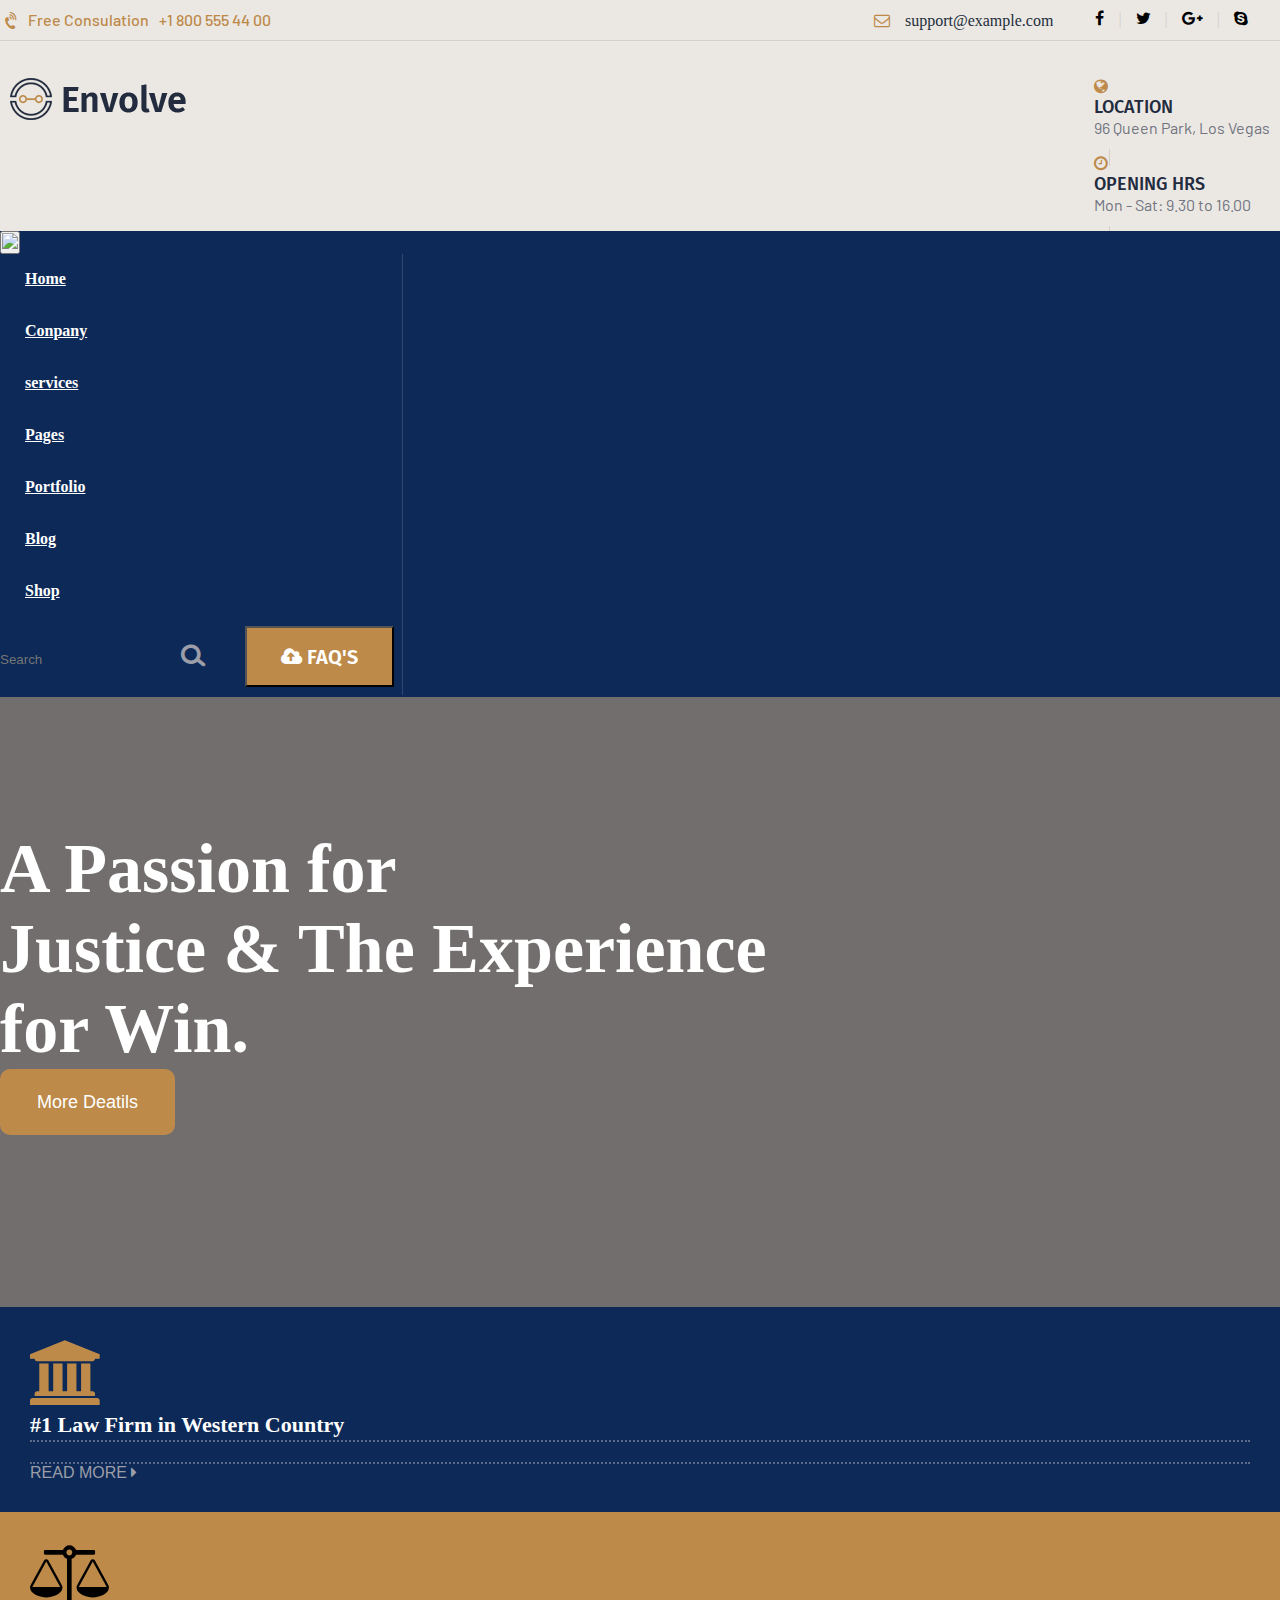
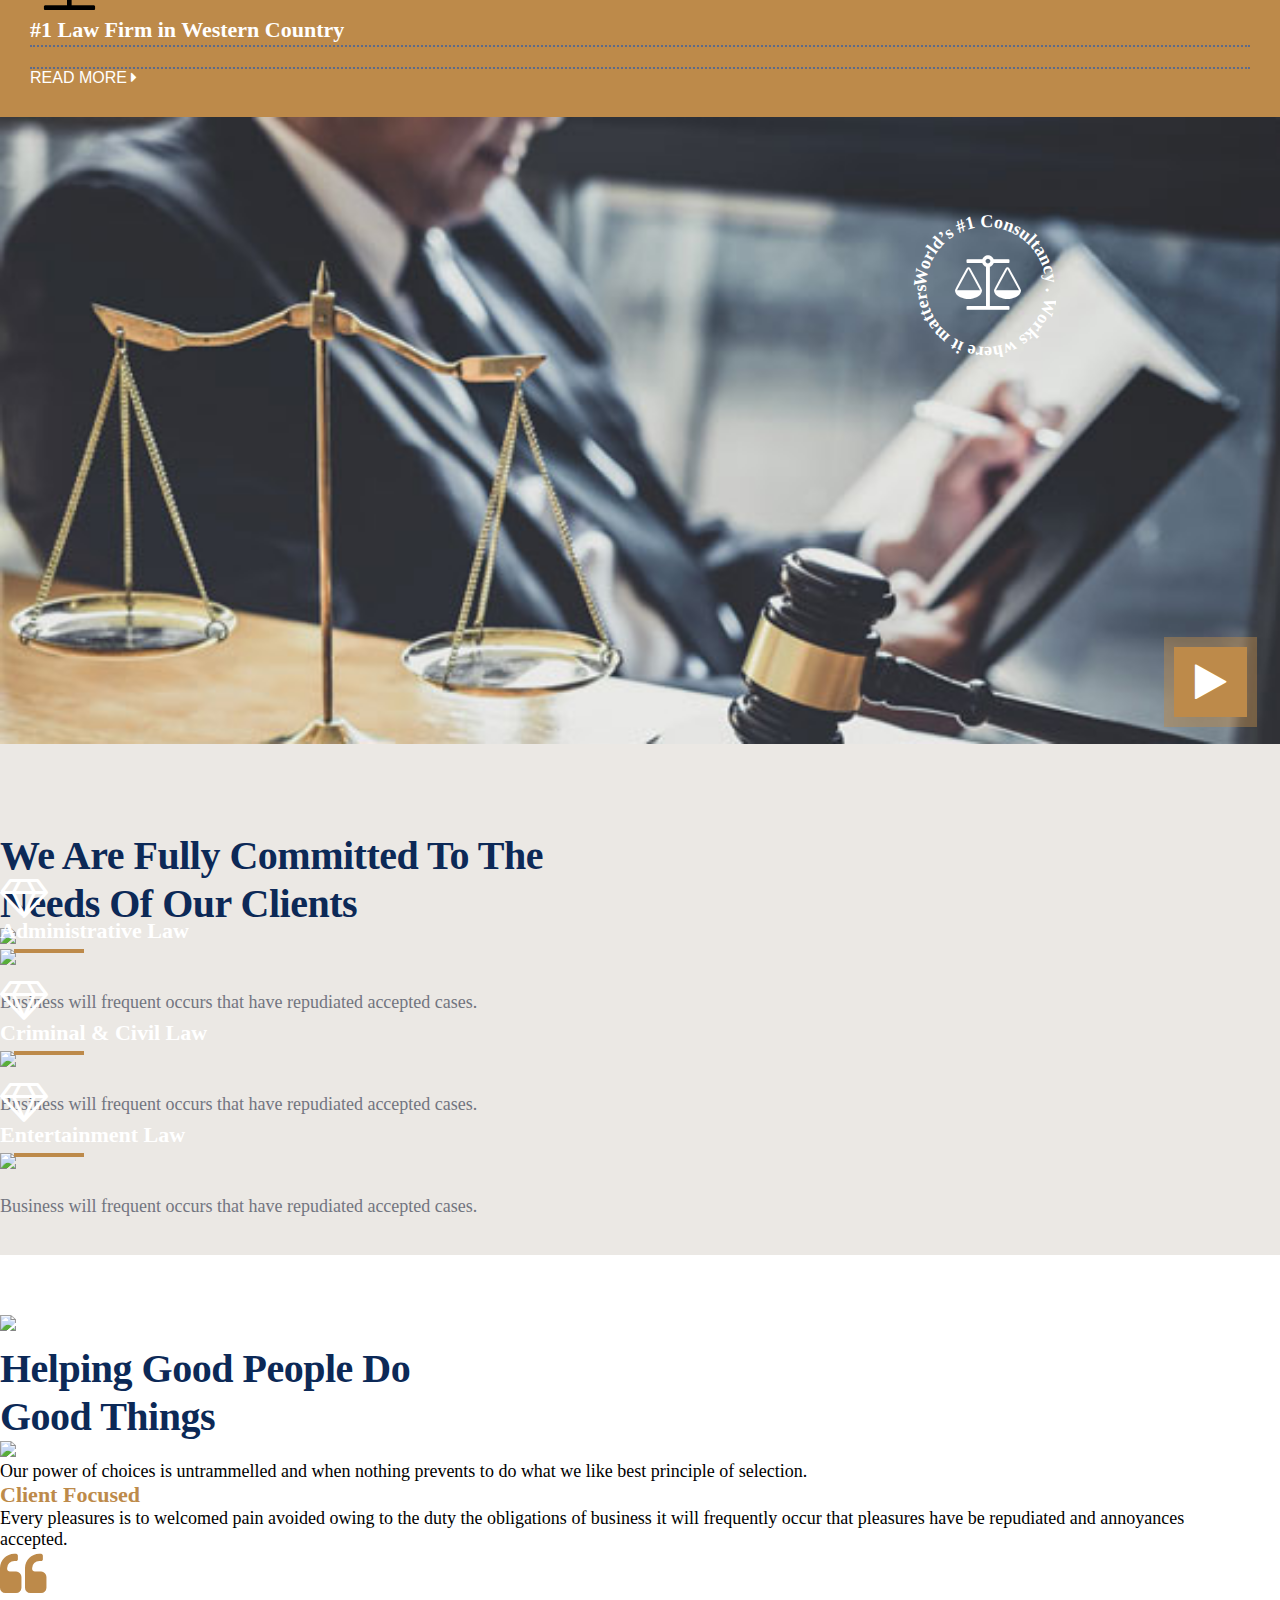
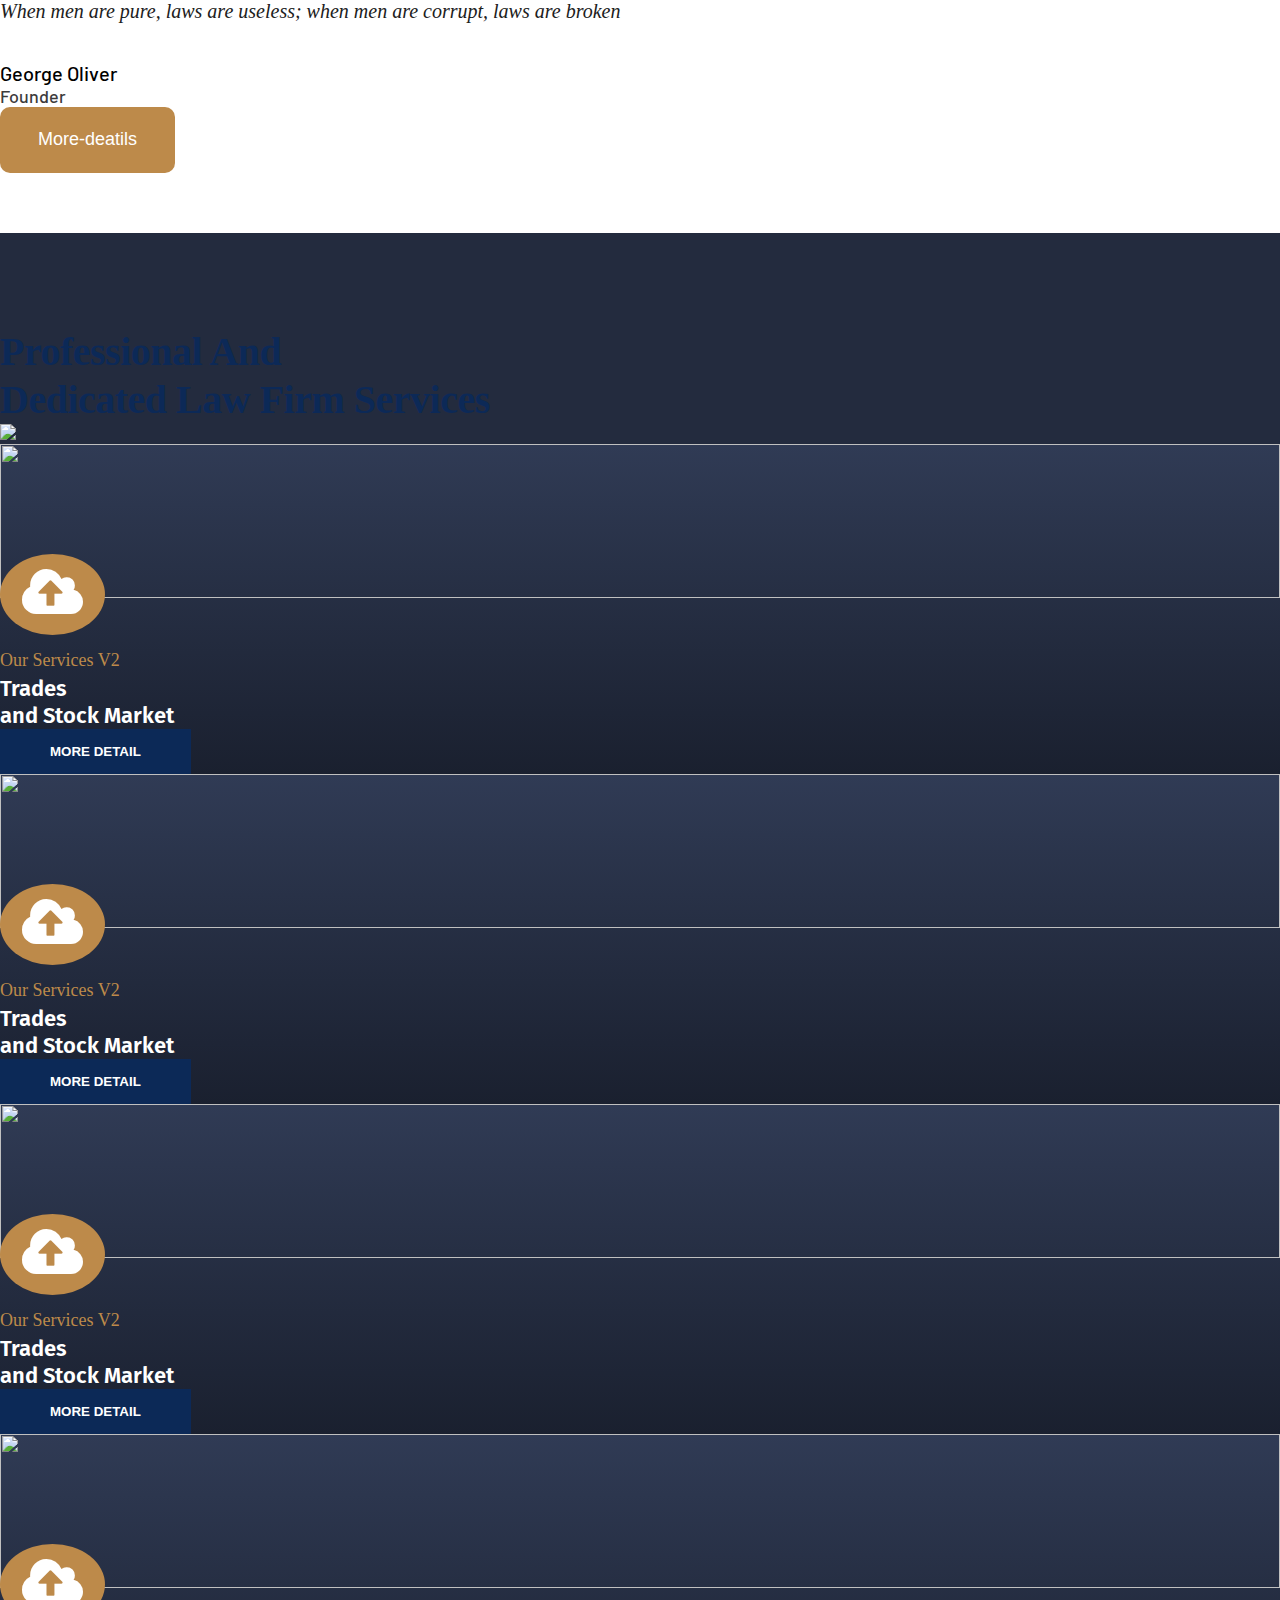
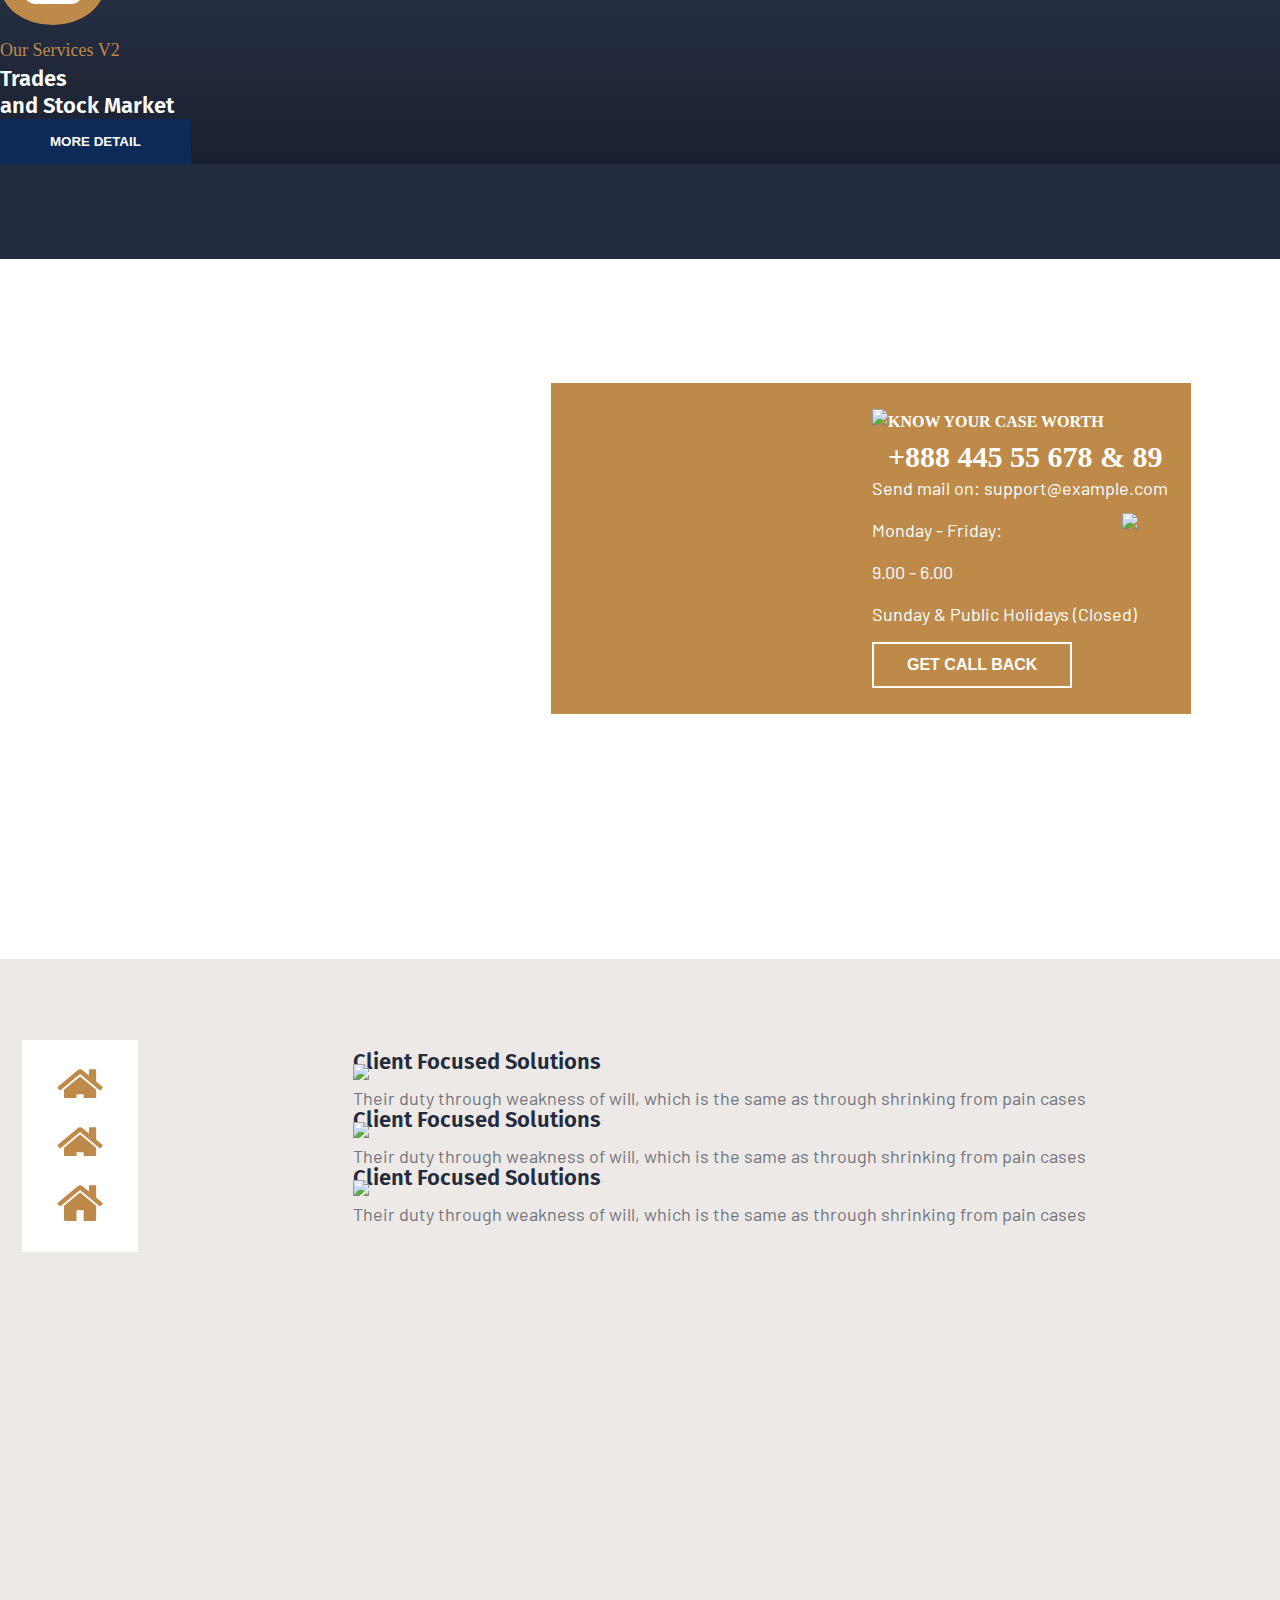
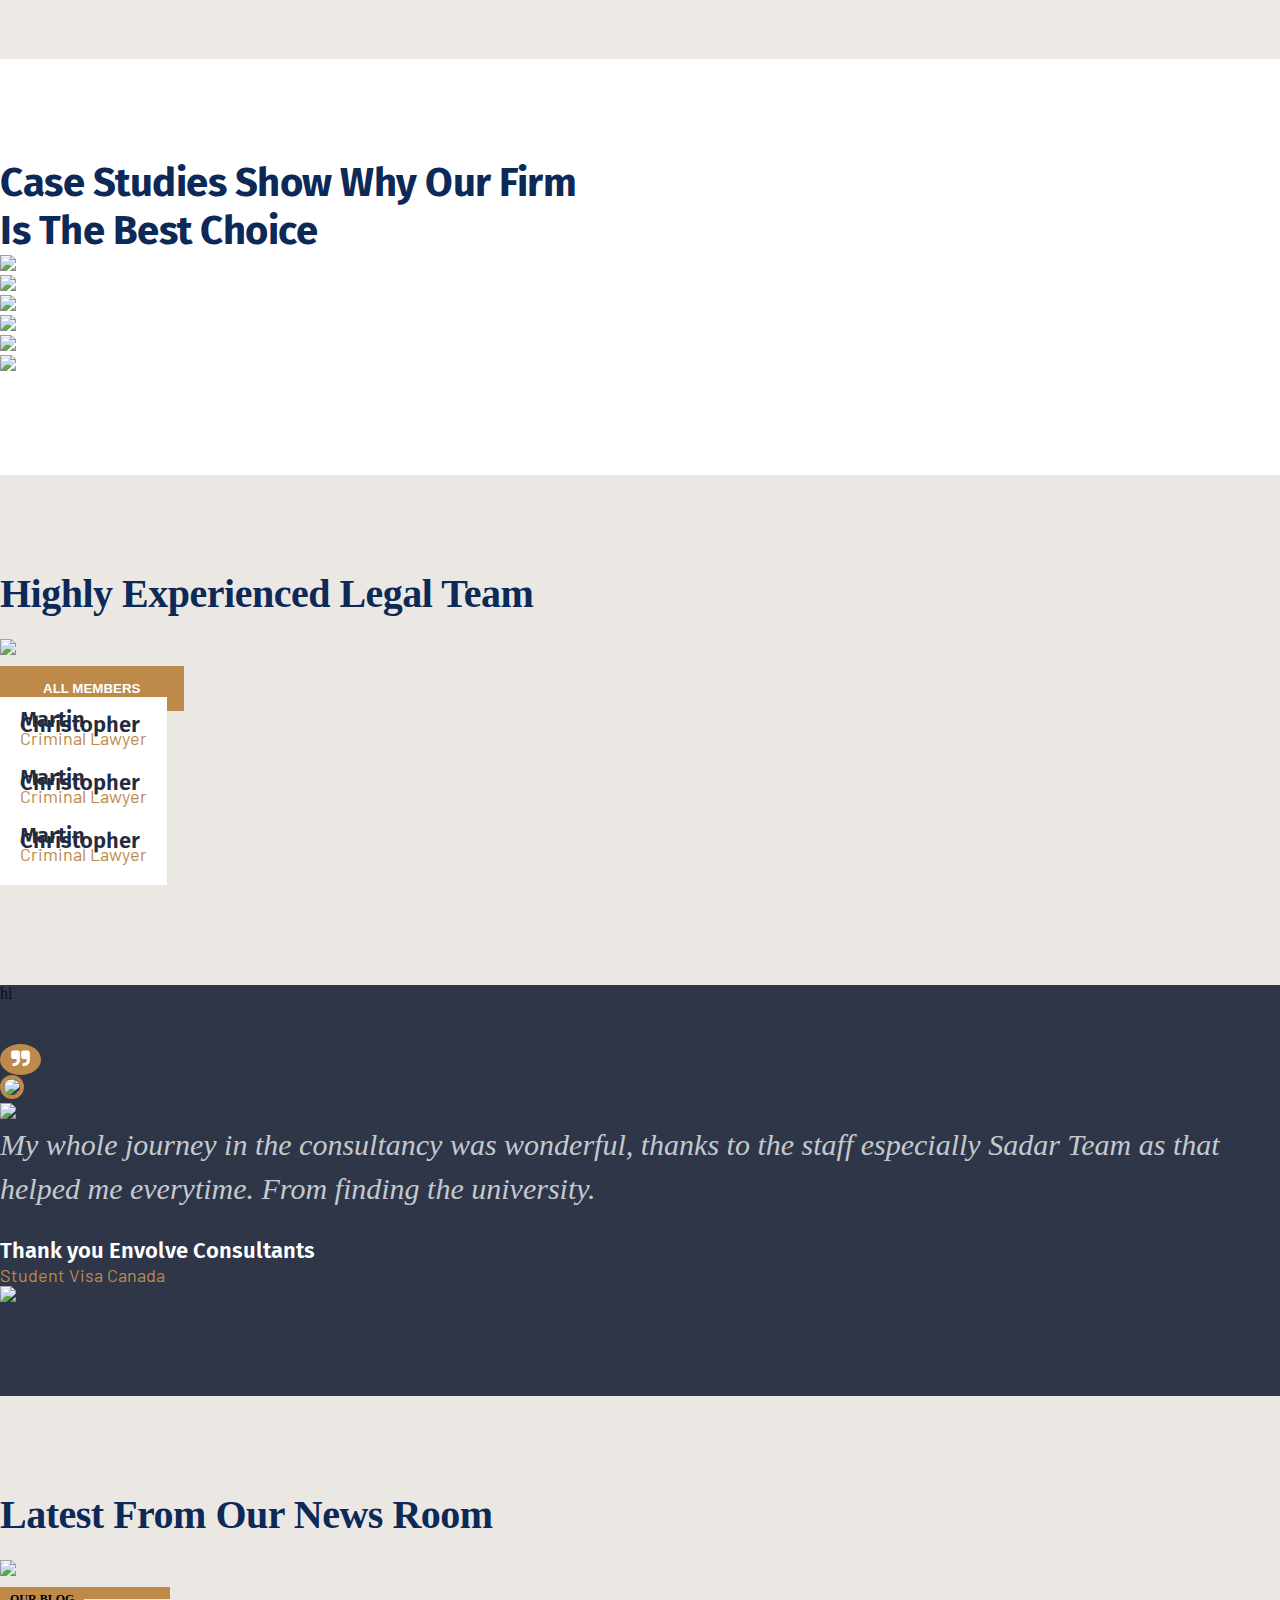
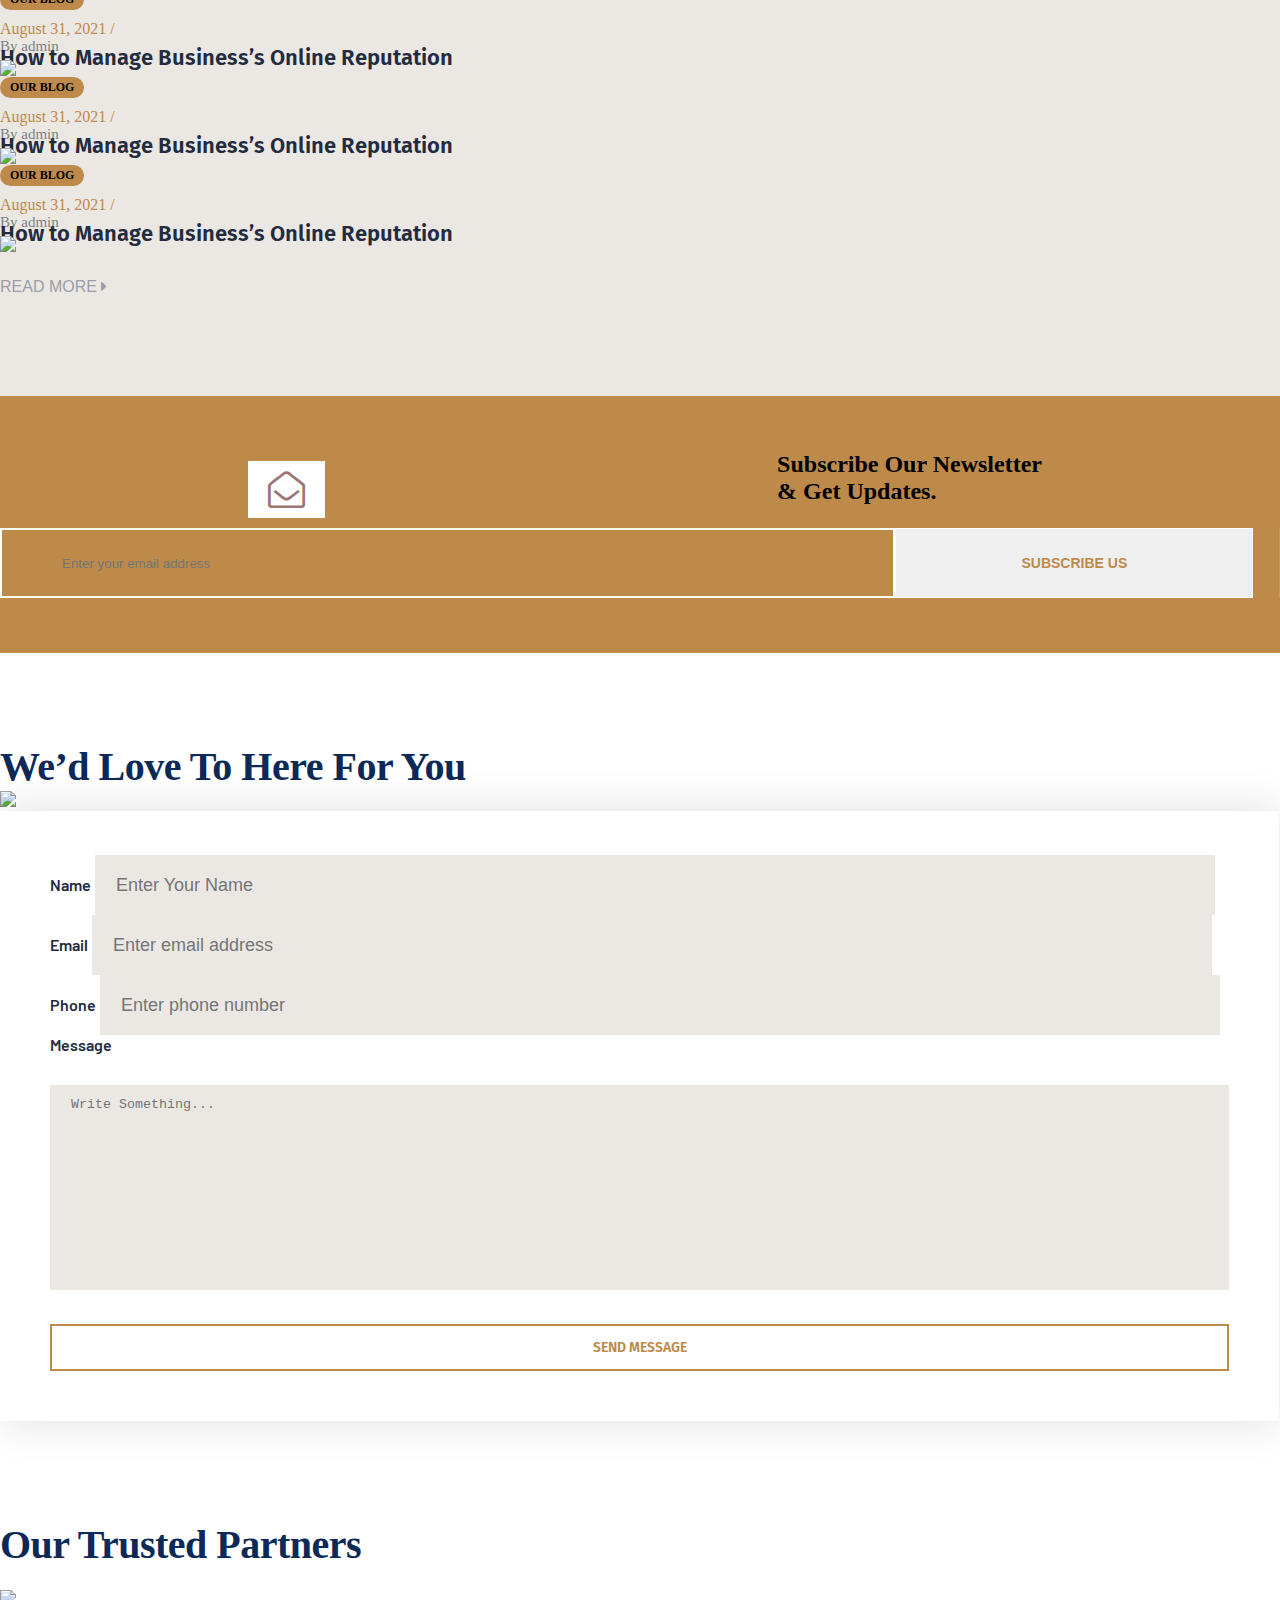
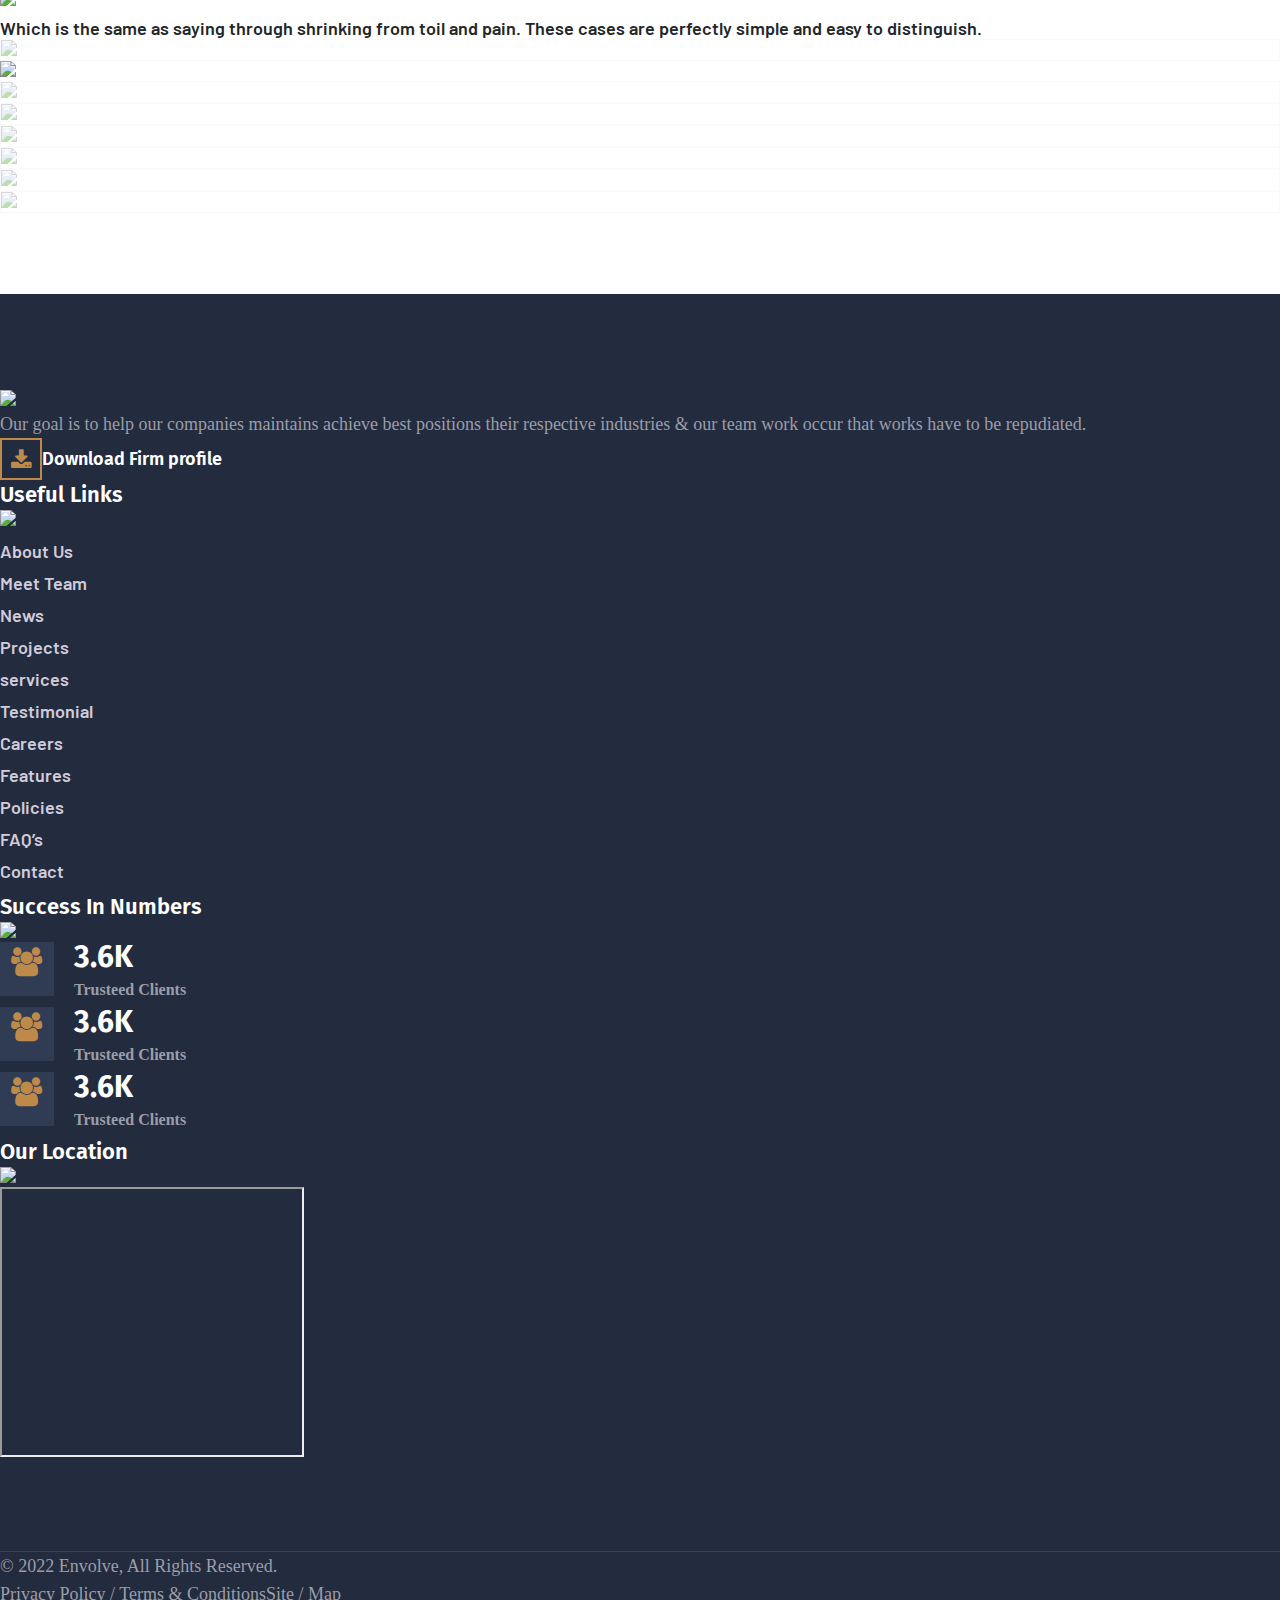
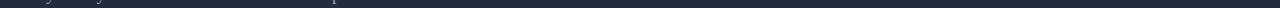
==== index.html @ f1384ec2 "Update index.html" ====
<!doctype html>
<html lang="en">
  <head>
    <meta charset="utf-8">
    <meta name="viewport" content="width=device-width, initial-scale=1.0">
    <title>Envelove</title>
    <script src="https://cdn.jsdelivr.net/npm/@popperjs/core@2.9.2/dist/umd/popper.min.js" integrity="sha384-IQsoLXl5PILFhosVNubq5LC7Qb9DXgDA9i+tQ8Zj3iwWAwPtgFTxbJ8NT4GN1R8p" crossorigin="anonymous"></script>
<script src="https://cdn.jsdelivr.net/npm/bootstrap@5.0.2/dist/js/bootstrap.min.js" integrity="sha384-cVKIPhGWiC2Al4u+LWgxfKTRIcfu0JTxR+EQDz/bgldoEyl4H0zUF0QKbrJ0EcQF" crossorigin="anonymous"></script>
<link href="https://cdn.jsdelivr.net/npm/bootstrap@5.0.2/dist/css/bootstrap.min.css" rel="stylesheet" integrity="sha384-EVSTQN3/azprG1Anm3QDgpJLIm9Nao0Yz1ztcQTwFspd3yD65VohhpuuCOmLASjC" crossorigin="anonymous">
    <link rel="stylesheet" href="style.css">
    <link rel="stylesheet" href="responsive.css">
    <link rel="stylesheet" href="path/to/font-awesome/css/font-awesome.min.css">
    <link rel="stylesheet" href="https://cdnjs.cloudflare.com/ajax/libs/font-awesome/4.7.0/css/font-awesome.css" />
  </head>
  <body>
    <section class="topnav">
        <div class="container">
            <div class="topnav-box">
                <div class="topnav-iconbox none">
                    <div class="iconbox1 ">
                        <div class="topnav-icon h1 rotate"><i class="fa fa-volume-control-phone" aria-hidden="true"></i></div>
                        <div class="topnav-content h1">Free Consulation</div>
                    </div>
                    <div class="iconbox1 ">
                        <div class="topnav-content h1">+1 800 555 44 00</div>
                    </div>
                </div>
                <div class="topnav-iconbox">
                    <div class="topnav-iconbox">
                        <div class="iconbox1">
                            <div class="topnav-icon h1"> <i class="fa fa-envelope-o" aria-hidden="true"></i></div>
                            <div class="topnav-content  mail">support@example.com</div>
                           
                        </div>
                        <div class="iconbox1 social">
                         <i class="fa fa-facebook pl" aria-hidden="true"></i><span class="pipe">|</span>
                            <i class="fa fa-twitter pl" aria-hidden="true"></i><span class="pipe">|</span>
                            <i class="fa fa-google-plus pl" aria-hidden="true"></i><span class="pipe">|</span>
                            <i class="fa fa-skype pl" aria-hidden="true"></i>
                        </div>
                    </div>
                </div>
            </div>
        </div>
    </section>
  
   <section class="middle-nav">
    <div class="container">
       <div class="middle-navbox">
        <div class="navbox">
            <div class="logo">
                <img src="logo-home-6 (1).png" class="site-logo ">
            </div>
        </div>
        <div class="navbox d-flex none">
            <div class="contact-infobox d-flex">
                <div class="contact-icon px-4 icon-color none">
                    <i class="fa fa-globe " aria-hidden="true"></i>
                </div>
                <div class="contact-content pl-3 none">
                    <h5 class="icon-text">Location</h5> 
                    <p class="icon-desc font-barlow">96 Queen Park, Los Vegas</p>
                </div>
            </div>
          
            <div class="contact-infobox d-flex">
                <div class="contact-icon px-4 icon-color none">
                    <i class="fa fa-clock-o" aria-hidden="true"></i>
                </div>

                <div class="contact-content none">
                    <h5 class="icon-text">OPENING HRS</h5> 
                    <p class="icon-desc font-barlow">Mon - Sat: 9.30 to 16.00</p>
                </div>
            </div>
        </div>
       </div>
            
        </div>
    </div>
   </section>
   
   <section class="header">
      <div class="container">
        <nav class="navbar navbar-expand-lg navbar-light font-600 bg-dark padding-none">
            <div class="container">
              <button class="navbar-toggler" type="button" data-bs-toggle="collapse" data-bs-target="#navbarTogglerDemo03" aria-controls="navbarTogglerDemo03" aria-expanded="false" aria-label="Toggle navigation">
                <span class="navbar-toggler-icon">
                    <img src="img/icon-bar.png"> 
                </span>
              </button>
              <div class="collapse navbar-collapse" id="navbarTogglerDemo03">
                <ul class="navbar-nav me-auto mb-2 ">
                  <li class="nav-item">
                    <a class="nav-link active" aria-current="page" href="#">Home</a>
                  </li>
                  <li class="nav-item">
                    <a class="nav-link" href="#">Conpany</a>
                  </li>
                  <li class="nav-item">
                    <a class="nav-link" href="#">services</a>
                  </li>
                  <li class="nav-item">
                    <a class="nav-link" href="#">Pages</a>
                  </li>
                  <li class="nav-item">
                    <a class="nav-link" href="#">Portfolio</a>
                  </li>
                  <li class="nav-item">
                    <a class="nav-link" href="#">Blog</a>
                  </li>
                  <li class="nav-item">
                    <a class="nav-link" href="#">Shop</a>
                  </li>
                </ul>
                <form class="d-flex">
                    <span class="d-flex"><input class=" form form-control me-2" type="search" placeholder="Search" aria-label="Search">
                 <i class="fa fa-search ml-2 " aria-hidden="true"></i></span>
               
                  <span class="button"><button class="faq-btn"><i class="fa fa-cloud-upload" aria-hidden="true"></i>&nbsp;FAQ'S</button></span>    
                </form>
              </div>
            </div>
          </nav>
      </div>
   </section>

   <!-- <i class="fal fa-search"></i>
   -->














      <!-- <section class="header">
        <nav class="navbar navbar-expand-lg navbar-default   navbar-light bg-light font-fira-sans container">
            <div class="container">
              <button class="navbar-toggler" type="button" data-bs-toggle="collapse" data-bs-target="#navbarSupportedContent" aria-controls="navbarSupportedContent" aria-expanded="false" aria-label="Toggle navigation">
                <span class="navbar-toggler-icon"></span>
              </button>
              <div class="collapse navbar-collapse" id="navbarSupportedContent">
                <ul class="navbar-nav me-auto mb-2 mb-lg-0">
                  <li class="nav-item">
                    <a class="nav-link active font-fira-sans" aria-current="page" href="#">Home</a>
                  </li>
                  <li class="nav-item">
                    <a class="nav-link active font-fira-sans" aria-current="page" href="#">Company</a>
                  </li>
                  <li class="nav-item">
                    <a class="nav-link active font-fira-sans" aria-current="page" href="#">Service</a>
                  </li>
                  <li class="nav-item">
                    <a class="nav-link active font-fira-sans" aria-current="page" href="#">Pages</a>
                  </li>
                  <li class="nav-item">
                    <a class="nav-link active font-fira-sans" aria-current="page" href="#">Portfolio</a>
                  </li>
                  <li class="nav-item">
                    <a class="nav-link active font-fira-sans" aria-current="page" href="#">Blog</a>
                  </li>
                  <li class="nav-item">
                    <a class="nav-link active font-fira-sans" aria-current="page" href="#">Shop</a>
                  </li>
                  <li class="nav-item">
                    <a class="nav-link" href="#">Link</a>
                  </li>
                  <form class="d-flex">
                    <input class="form me-2 mx-4" type="search" placeholder="Search" aria-label="Search">
                    <i class="fa fa-search ml-2" aria-hidden="true"></i>
                  </form>

              <span class="button"><button class="faq-btn"><i class="fa fa-cloud-upload" aria-hidden="true"></i>FAQ'S</button></span>    
                </ul>
              </div>
            </div>
          </nav>
     </section>  -->

     <section class="banner">
        <div class="container">
            <div class="banner-content text-center  ">
                <h1 class="banner-heading">A Passion for <br>Justice & The Experience <br>for Win.</h1>
               <button class="more-btn px-3 P4 common-bg common-text">More Deatils</button>
             </div>
        </div>
         
     </section>

     <section class="icon-box-two">
        <div class="container">
            <div class="inner-box clearfix">
            <div class="row">
                    <div class="col-lg-6 col-md-12">
                        <div class="row">
                        <div class="col-lg-6  col-md-6 col-sm-12 p-0 gutter-0 bg-dark">
                          
                            <div class="icon-box-inner">
                                <div class="inner-icon ">
                                    <i class="fa fa-university common-text-color" aria-hidden="true"></i>
                                </div>
                                <div class="inner-text pb-3">
                                      <h4 class="icon-heading pt-3 pb-3">#1 Law Firm
                                        in Western Country</h4>
                             
                                </div>
                                <span><button class="read-more btn-color-one">Read More <i class="fa fa-caret-right" aria-hidden="true"></i></a></button></span>
                            
                            </div>
                        </div>
                        <div class="col-lg-6 col-md-6 col-sm-12 p-0 common-bg">
                            <div class="icon-box-inner">
                                <div class="inner-icon text-white">
                                    <i class="fa fa-balance-scale" aria-hidden="true"></i>
                                </div>
                                <div class="inner-text pb-3">
                                      <h4 class="icon-heading pt-3 pb-3 ">#1 Law Firm
                                        in Western Country</h4>
                             
                                </div>
                                <span><button class="read-more common-text">Read More <i class="fa fa-caret-right" aria-hidden="true"></i></a></button></span>
                            
                            </div>
                        </div>
                       </div>
                    </div>
                    <div class="col-lg-6 col-md-12 p0">
                        <div class="image-box">
                            <img src="video-1.jpg" class="law-image">
                                <i class="fa fa-balance-scale balance" aria-hidden="true"></i>
                                <svg height="160" width="160"><path id="ellipse-id-r0-" style="fill: none;" d="M30 90A60 60 0 1 1 150 90A60 60 0 1 1 30 90"></path><text style="font-size: 18px;" ><textPath xlink:href="#ellipse-id-r0-" startOffset="0" fill="#ffffff"><tspan style="font-size: 18px ; font-weight:900">World’s #1 Consultancy . Works where it matters</tspan></textPath></text></svg>
                            
                        <div class="vedio-button">
                            <span><i class="fa fa-play" aria-hidden="true"></i></span>
                        </div>
                           
                        </div>
                    </div>
                </div>
                </div>
            </div>
        </div>
     </section>

    <section class="our-clients">
     <div class="container">
     <div class="container center">
        <div class="client text-center">
            <h2 class="main-heading main-font-size px-3">We Are Fully Committed To The<br>
                Needs Of Our Clients</h2>
            <span class="pb-3"><img src="img/sec-title-dec-4.589390ef.png" class="pb-5 pt-3"></span>    
        </div>
     </div>
    </div>
    </section>

    <section class="client-image-box">
        <div class="container">
            <div class="row">
                <div class="col-lg-4 col-md-6">
                    <div class="main-box p1">
                        <div class="image-box-two ">
                            <img src="img/feature-1.jpg" class="client-image">
                            <div class="image-box-heading px-3">
                            <i class="fa fa-diamond icon-size common-text" aria-hidden="true"></i>
                            <h5 class="icon-box-heading common-text pt-3">Administrative Law</h5>
                        </div>
                        </div>
                   
                    <div class="image-box-content px-3">
                        <p class="image-box-desc pt-3">Business will frequent occurs that have repudiated accepted cases.</p>
                    </div>
                </div>
                </div>

                <div class="col-lg-4 col-md-6">
                    <div class="main-box p1">
                        <div class="image-box-two ">
                            <img src="img/feature-2.jpg" class="client-image">
                            <div class="image-box-heading px-3 ">
                            <i class="fa fa-diamond icon-size common-text" aria-hidden="true"></i>
                            <h5 class="icon-box-heading common-text pt-3">Criminal & Civil Law</h5>
                        </div>
                        </div>
                   
                    <div class="image-box-content px-3">
                        <p class="image-box-desc pt-3">Business will frequent occurs that have repudiated accepted cases.</p>
                    </div>
                </div>
                </div>  <div class="col-lg-4 col-md-6">
                    <div class="main-box p1">
                        <div class="image-box-two ">
                            <img src="img/feature-3.jpg" class="client-image">
                            <div class="image-box-heading px-3 ">
                            <i class="fa fa-diamond icon-size common-text" aria-hidden="true"></i>
                            <h5 class="icon-box-heading common-text pt-3">Entertainment Law</h5>
                        </div>
                        </div>
                   
                    <div class="image-box-content px-3">
                        <p class="image-box-desc pt-3">Business will frequent occurs that have repudiated accepted cases.</p>
                    </div>
                </div>
                </div>
             </div>
        </div>
    </section>

    <section class="about">
        <div class="container">
            <div class="row">
            <div class="col-lg-6 col-md-12 col-sm">
                <div class="image">
                    <img src="img/about-1.jpg" class="thelaw-image p0">
                </div>
            </div>
            <div class="col-lg-6 col-md-12 pt-md-4 pt-sm-4">
                    <div class="client">
                        <h2 class="main-heading main-font-size  pb-3">Helping Good People Do <br>
                            Good Things</h2>
                        <span><img src="img/sec-title-dec-4.589390ef.png" class="pb-4"></span>    
                        <p class="client-desc  pb-3">Our power of choices is untrammelled and when nothing prevents
                            to do what we like best principle of selection.</p>
                        <h3 class="Client-main-text common-text-color pb-3">Client Focused</h3>
                        <p class="client-desc pb-3">Every pleasures is to welcomed pain avoided owing to the duty the obligations of business it will 
                            frequently occur that pleasures have be repudiated and annoyances accepted.</p>
                   
                  <div class="testimonial-box">
                    <div class="testimonial-inner-box row mb-5 ">
                        <div class="col-lg-2">
                            <div class="quote common-text-color"><span><i class="fa fa-quote-left" aria-hidden="true"></i></span></div>
                        </div>
                        <div class="col-lg-10"> <div class="testimonial-text">When men are pure, laws are useless; when men are corrupt, laws are broken</div>
                       <div class="row">
                        <div class="col-lg-2">
                            <div class="image"><img src="img/author-thumb-4.jpg" alt="" /></div>
                        </div>
                        <div class="col-lg-10">
                            <div class="author-box">
                                <div class="author-name barlow-font-1 font-barlow">George Oliver</div>
                                <div class="author-designation barlow-font-2 font-barlow ">Founder</div>
                            </div>
                        </div>
                       </div>
                    </div>
                    
                    </div>
                  </div>
                  <button class="more-btn px-3 common-bg common-text">More-deatils</button>
            </div>
        </div>
        </div>

        </div>
    </section>
    

    <section class="services">
        <div class="container">
            <div class="row">
                <div class="service-heading text-center common-text ">
                <h2 class="main-heading main-font-size text-white pb-3">Professional And <br>
                    Dedicated Law Firm Services</h2>
               <span><img src="img/sec-title-dec-4.589390ef.png" class="pb-4"></span>  
            </div>
 
            <div class="col-lg-3 col-md-6">
                <div class="service-box text-center ">
                    <div class="service-img">
                        <img src="img/image-22.jpg" class="image-fluid">
                    </div>
                    <div class="service-content pb-3">
                        <div class="service-icon common-text  common-bg">
                            <i class="fa fa-cloud-upload" aria-hidden="true"></i>
                        </div>
                    <div class="service-title common-text-color">
                        <p class="title">Our Services V2</p>
                    </div>
                    <div class="service-desc ">
                        <p class="desc font-fira-sans Client-main-text font-600 common-text">Trades <br>and Stock Market</p>
                    </div>
                   <span><Button class="service-btn">More Detail</Button></span>
                    </div>
                </div>
            </div>
            <div class="col-lg-3 col-md-6">
                <div class="service-box text-center ">
                    <div class="service-img">
                        <img src="img/image-22.jpg" class="image-fluid">
                    </div>
                    <div class="service-content pb-3">
                        <div class="service-icon common-text  common-bg">
                            <i class="fa fa-cloud-upload" aria-hidden="true"></i>
                        </div>
                    <div class="service-title common-text-color">
                        <p class="title">Our Services V2</p>
                    </div>
                    <div class="service-desc ">
                        <p class="desc font-fira-sans Client-main-text font-600 common-text">Trades <br>and Stock Market</p>
                    </div>
                   <span><Button class="service-btn">More Detail</Button></span>
                    </div>
                </div>
            </div>
            <div class="col-lg-3 col-md-6 ">
                <div class="service-box text-center ">
                    <div class="service-img">
                        <img src="img/image-22.jpg" class="image-fluid">
                    </div>
                    <div class="service-content pb-3">
                        <div class="service-icon common-text  common-bg">
                            <i class="fa fa-cloud-upload" aria-hidden="true"></i>
                        </div>
                    <div class="service-title common-text-color">
                        <p class="title">Our Services V2</p>
                    </div>
                    <div class="service-desc ">
                        <p class="desc font-fira-sans Client-main-text font-600 common-text">Trades <br>and Stock Market</p>
                    </div>
                   <span><Button class="service-btn">More Detail</Button></span>
                    </div>
                </div>
            </div>
            <div class="col-lg-3 col-md-6 ">
                <div class="service-box text-center ">
                    <div class="service-img">
                        <img src="img/image-22.jpg" class="image-fluid">
                    </div>
                    <div class="service-content pb-3">
                        <div class="service-icon common-text  common-bg">
                            <i class="fa fa-cloud-upload" aria-hidden="true"></i>
                        </div>
                    <div class="service-title common-text-color">
                        <p class="title">Our Services V2</p>
                    </div>
                    <div class="service-desc ">
                        <p class="desc font-fira-sans Client-main-text font-600 common-text">Trades <br>and Stock Market</p>
                    </div>
                   <span><Button class="service-btn">More Detail</Button></span>
                    </div>
                </div>
            </div>
            </div> 
        </div>
    </section>



<section class="why-choose ">
    <div class="container-fluid">
        <div class="main-whychoose text-primary">
            <div class="row">
                <div class="col-lg-6 left-bg">
                  
                    <div class="whychoose-wrapper common-bg ">
                        <div class="whychoose-imagebox">
                            <div class="imageboxtwo">
                                <img src="img/author-1.png">
                            </div>
                            <div class="imageboxtwo">
                                <p class="choose-heading">KNOW YOUR CASE WORTH</p>
                                <p class="choose-contact">+888 445 55 678 & 89</p>
                            </div>
                        </div>

                        <div class="choose-text font-barlow ">
                            <p class="chooseus-text">Send mail on: support@example.com</p>
                            <p class="chooseus-text">Monday - Friday:</p>
                            <p class="chooseus-text">9.00 - 6.00</p>
                            <p class="chooseus-text pb-3">Sunday & Public Holidays (Closed) </p>
                          
                          
                         </div>
                         <div class="pb-5">
                            <button class="callback">Get Call Back</button>
                            <img src="img/icon-1.png" class="question-mark-img none">
                         </div>
                    </div>
                </div>
                <div class="col-lg-6 right-bg">
                    <div class="overlay-main-box box">
                    <div class="overlay-iconbox-wrapper pb-3">
                        <div class="overlay-icon-box">
                            <div class="icons">
                                <span class="home-icon"> <i class="fa fa-home" aria-hidden="true"></i></span> 
                            </div>
                        </div>
                        <div class="overlay-icon-box" >
                            <div class="icons-content p5">
                                <p class="choose-icon-heading font-600 font-fira-sans">Client Focused Solutions</p>
                                <span class=""><img src="img/sec-title-dec-4.589390ef.png" class="pt-2 pb-3"></span> 
                                <p class="choose-icon-desc pt-2 font-18 font-barlow">Their duty through weakness of will, which is the same as through shrinking from pain cases</p>
                            </div>
                        </div>
                    </div>

                    <div class="overlay-iconbox-wrapper pt-5 pb-3">
                        <div class="overlay-icon-box">
                            <div class="icons">
                                <span class="home-icon"> <i class="fa fa-home" aria-hidden="true"></i></span> 
                            </div>
                        </div>
                        <div class="overlay-icon-box ">
                            <div class="icons-content p5">
                                <p class="choose-icon-heading font-600 font-fira-sans">Client Focused Solutions</p>
                                <span class=""><img src="img/sec-title-dec-4.589390ef.png" class="pt-2 pb-3"></span> 
                                <p class="choose-icon-desc pt-2 font-18 font-barlow">Their duty through weakness of will, which is the same as through shrinking from pain cases</p>
                            </div>
                        </div>
                    </div>

                    <div class="none overlay-iconbox-wrapper pt-5 ">
                        <div class="overlay-icon-box">
                            <div class="icons">
                                <span class="home-icon"> <i class="fa fa-home" aria-hidden="true"></i></span> 
                            </div>
                        </div>
                        <div class="overlay-icon-box">
                            <div class="icons-content p5">
                                <p class="choose-icon-heading font-600 font-fira-sans">Client Focused Solutions</p>
                                <span class=""><img src="img/sec-title-dec-4.589390ef.png" class="pt-2 pb-3"></span> 
                                <p class="choose-icon-desc pt-2 font-18 font-barlow">Their duty through weakness of will, which is the same as through shrinking from pain cases</p>
                            </div>
                        </div>
                    </div>
                </div>
                </div>
            </div>
        </div>
    </div>
</section>









     <!-- <section class="">
        <div class="container-fluid">
            <div class="row">
            <div class="col-lg-6  col-md-12 col-12 left-bg">
                <div class="container pb-2">
                <div class="left-column row common-bg">
               <div class="col-lg-1">
                <img src="img/author-1.png">
               </div>
               <div class="col-lg-11">
                 <div class="content font-fira-sans uppercase">
                    <p class="choose-heading">KNOW YOUR CASE WORTH</p>
                    <p class="choose-contact">+888 445 55 678 & 89</p>
                 </div>
               </div>
               <div class="choose-text font-barlow">
                <p class="chooseus-text">Send mail on: support@example.com</p>
                <p class="chooseus-text">Monday - Friday:</p>
                <p class="chooseus-text">9.00 - 6.00</p>
                <p class="chooseus-text pb-3">Sunday & Public Holidays (Closed) </p>
              
             </div>
             <div class="pb-5">
                <button class="callback">Get Call Back</button>
                <img src="img/icon-1.png" class="question-mark-img none">
             </div>

            </div>
            
            </div>
            </div>
            <div class="col-lg-6 col-md-12 col-12 right-bg ">
                <div class="right-column row pt-lg-5 pt-sm-5">
                <div class="position-relative wrapper box pt-5 pb-lg-3">
                    <div class="icon-box-two">
                      <span class="home-icon"> <i class="fa fa-home" aria-hidden="true"></i></span> 
                    </div>
                    <div class="icon-box-two p2">
                        <div class="">
                            <p class="choose-icon-heading font-600 font-fira-sans">Client Focused Solutions</p>
                            <span class=""><img src="img/sec-title-dec-4.589390ef.png" class="pt-2 pb-3"></span> 
                            <p class="choose-icon-desc pt-2 font-barlow">Their duty through weakness of will, which is the same as through shrinking from pain cases</p>
                        </div>
                    </div>
                </div>

                <div class="position-relative wrapper box pt-5 pb-lg-3">
                    <div class="icon-box-two">
                      <span class="home-icon"> <i class="fa fa-home" aria-hidden="true"></i></span> 
                    </div>
                    <div class="icon-box-two p2">
                        <div class="">
                            <p class="choose-icon-heading font-600 font-fira-sans">Client Focused Solutions</p>
                            <span class=""><img src="img/sec-title-dec-4.589390ef.png" class="pt-2 pb-3"></span> 
                            <p class="choose-icon-desc pt-2 font-barlow">Their duty through weakness of will, which is the same as through shrinking from pain cases</p>
                        </div>
                    </div>
                </div>

                <div class="position-relative wrapper box pt-5 pb-lg-3">
                    <div class="icon-box-two">
                      <span class="home-icon"> <i class="fa fa-home" aria-hidden="true"></i></span> 
                    </div>
                    <div class="icon-box-two p2">
                        <div class="">
                            <p class="choose-icon-heading font-600 font-fira-sans">Client Focused Solutions</p>
                            <span class=""><img src="img/sec-title-dec-4.589390ef.png" class="pt-2 pb-3"></span> 
                            <p class="choose-icon-desc pt-2 font-barlow">Their duty through weakness of will, which is the same as through shrinking from pain cases</p>
                        </div>
                    </div>
                </div>


                </div>
            </div>
    </div>
    </div>
    </section> --> 








    <section class="case-study">
        <div class="container">
            <div class="text-center">
            <h2 class="main-heading main-font-size  font-fira-sans">Case Studies Show Why Our Firm<br>
                Is The Best Choice</h2>
                <span class="pb-3"><img src="img/sec-title-dec-4.589390ef.png" class=""></span> 
            </div>
        </div>
         <div class="container-fluid pt-4">
            <div class="row  g-md-5  g-sm-0 g-lg-0  row-cols-lg-5 row-cols-sm-12 row-cols-md-12 justify-content ">
              <div class="col">   <img src="img/project-1.jpg" class="gallery-img  "></div>
              <div class="col">   <img src="img/project-1.jpg" class="gallery-img  "></div>
              <div class="col">   <img src="img/project-1.jpg" class="gallery-img   "></div>
            
              <div class="col">   <img src="img/project-1.jpg" class="gallery-img  "></div>
              <div class="col">   <img src="img/project-1.jpg" class="gallery-img  "></div>
            </div>
          </div>
     </section>
    












    <!-- <section class="case-study">
        <div class="container">
            <div class="text-center">
            <h2 class="main-heading main-font-size  font-fira-sans">Case Studies Show Why Our Firm<br>
                Is The Best Choice</h2>
                <span class="pb-3"><img src="img/sec-title-dec-4.589390ef.png" class=""></span> 
            </div>
        </div>
       <div class="container-fluid grid ">
           <div class="grid-item">
            <img src="img/project-1.jpg">
           </div>
           <div class="grid-item">
            <img src="img/project-2.jpg">
           </div>
           <div class="grid-item">
            <img src="img/project-3.jpg">
           </div>
           <div class="grid-item">
            <img src="img/project-4.jpg">
           </div>
           <div class="grid-item">
            <img src="img/project-5.jpg">
           </div>
          
       </div>
    </section>  -->

    <section class="experiance">
        <div class="container">
            <div class="row">
                <div class="col-lg-10">
                    <h2 class="main-heading main-font-size">Highly Experienced Legal Team<br>
                        <span><img src="img/sec-title-dec-4.589390ef.png" class=""></span> 
                    </h2>
                
                </div>
                <div class="col-lg-2 p3">
                    <button class="all-members common-bg">All Members</button>
                </div>
            </div>
        </div>
        <div class="container pt-md-4 ">
            <div class="experiance-people">
                <div class="row">
                    <div class="col-lg-4 col-md-6 pb-md-4 p4">
                        <div class="main-box">
                        <div class="people-img">
                            <img src="img/team-3.jpg" class="people-image">
                        </div>
                        <div class="people-content mx-3">
                            <h2 class="people-name choose-icon-heading font-600 font-fira-sans lh-base">Martin<br> Christopher </h2>
                            <p class="people-designation common-text-color">Criminal Lawyer</p>
                        </div>
                    </div>
                    </div>

                    <div class="col-lg-4 col-md-6 pb-md-4 p4">
                        <div class="main-box">
                        <div class="people-img">
                            <img src="img/team-3.jpg" class="people-image">
                        </div>
                        <div class="people-content mx-3">
                            <h2 class="people-name choose-icon-heading font-600 font-fira-sans lh-base">Martin<br> Christopher </h2>
                            <p class="people-designation common-text-color">Criminal Lawyer</p>
                        </div>
                    </div>
                    </div>


                    <div class="col-lg-4 col-md-6 pb-md-4 p4">
                        <div class="main-box">
                        <div class="people-img">
                            <img src="img/team-3.jpg" class="people-image">
                        </div>
                        <div class="people-content mx-3">
                            <h2 class="people-name choose-icon-heading font-600 font-fira-sans lh-base">Martin<br> Christopher </h2>
                            <p class="people-designation common-text-color">Criminal Lawyer</p>
                        </div>
                    </div>
                    </div>
                </div>
            </div>
        </div>
    </section>
 
    <section class="main-testimonial">
        <div class="container">
            <div class="wrapper-box">
          <div class="team-img text-center position-relative pb-4">
            <img src="img/testimonial-8.png" class="Member-one">
            <span class="quote-right common-bg"><i class="fa fa-quote-right" aria-hidden="true"></i></span>
          </div>

          <div class="row" >
            <div class="col-lg-2">
                <div class="prev-img">
                    <img src="img/testimonial-8.png">
                </div>
            </div>
            <div class="col-lg-8 text-center">
                <div class="testimonial-review">
                    <h2 class="review">My whole journey in the consultancy was wonderful, thanks to the staff especially Sadar Team as that helped me everytime. From finding the university.</h2>
                <p class="Client-main-text font-600 font-fira-sans common-text mb-0">Thank you Envolve Consultants</p>
                <p class="people-designation common-text-color ">Student Visa Canada</p>
                </div>
            </div>
            <div class="col-lg-2">
                <div class="prev-img">
                    <img src="img/testimonial-8.png">
                </div>
            </div>
          </div>
          </div>
        </div>
    </section>

    <section class="experiance bg-white">
        <div class="container">
            <div class="row">
                <div class="col-lg-10">
                    <h2 class="main-heading main-font-size">Latest From Our News Room<br>
                        <span><img src="img/sec-title-dec-4.589390ef.png" class=""></span> 
                    </h2>
                
                </div>
                <div class="col-lg-2 p3">
                    <button class="all-members common-bg  ">More News</button>
                </div>
            </div>
        </div>
        <div class="container pt-md-4">
            <div class="experiance-people ">
                <div class="row">
                    <div class="col-lg-4 col-md-6  pb-md-4 p4">
                        <div class="main-box">
                        <div class="people-img">
                            <img src="img/news-6.jpg" class="people-image">
                        </div>
                        <div class="news-content-box common-bg-two mx-2 px-4 pb-4">
                            <p class="blog-text common-bg text-white font-600">OUR BLOG</p>
                            <div class="d-flex">
                                <p class="common-text-color">August 31, 2021 / &nbsp;</p>
                                <p  class="blog-admin"> By admin </p>
                            </div>
                            <div>
                            <h2 class="people-name choose-icon-heading font-600 font-fira-sans lh-base">How to Manage Business’s Online Reputation </h2>
                            <img src="img/border-shape-2.png">
                        </div>
                        <button class="read-more btn-color-one">Read More <i class="fa fa-caret-right" aria-hidden="true"></i></button>
                        </div>
                    </div>
                    </div>
                  
                    <div class="col-lg-4 col-md-6  pb-md-4 p4">
                        <div class="main-box">
                        <div class="people-img">
                            <img src="img/news-7.jpg" class="people-image">
                        </div>
                        <div class="news-content-box common-bg-two mx-2 px-4 pb-4">
                            <p class="blog-text common-bg text-white font-600">OUR BLOG</p>
                            <div class="d-flex">
                                <p class="common-text-color">August 31, 2021 / &nbsp;</p>
                                <p  class="blog-admin"> By admin </p>
                            </div>
                            <div>
                            <h2 class="people-name choose-icon-heading font-600 font-fira-sans lh-base">How to Manage Business’s Online Reputation </h2>
                            <img src="img/border-shape-2.png">
                        </div>
                        <button class="read-more btn-color-one">Read More <i class="fa fa-caret-right" aria-hidden="true"></i></button>
                        </div>
                    </div>
                    </div>

                    <div class="col-lg-4 col-md-6  pb-md-4 p4">
                        <div class="main-box">
                        <div class="people-img">
                            <img src="img/news-8.jpg" class="people-image">
                        </div>
                        <div class="news-content-box common-bg-two mx-2 px-4 pb-4">
                            <p class="blog-text common-bg text-white font-600">OUR BLOG</p>
                            <div class="d-flex">
                                <p class="common-text-color">August 31, 2021 / &nbsp;</p>
                                <p  class="blog-admin"> By admin </p>
                            </div>
                            <div>
                            <h2 class="people-name choose-icon-heading font-600 font-fira-sans lh-base">How to Manage Business’s Online Reputation </h2>
                            <img src="img/border-shape-2.png">
                        </div>
                        <button class="read-more btn-color-one">Read More <i class="fa fa-caret-right" aria-hidden="true"></i></button>
                        </div>
                    </div>
                    </div>
                </div>
            </div>
        </div>
    </section>

 <section class="Subscribe common-bg">
    <div class="container">
        <div class="row subscribe-wrapper">
            <div class="col-lg-6">
                <div class="subscribe-box wrapper">
                    <div class="subscribe-box">
                        <i class="fa fa-envelope-open-o" aria-hidden="true"></i>
                    </div>
                    <div class="subscribe-box">
                    <h2 class="text-white ml-2">Subscribe Our Newsletter<br> & Get Updates.</h2>
                    </div>
                 </div>
            </div>
            <div class="col-lg-6">
                <form>
                    <input type="email" placeholder="Enter your email address">
                    <button type="submit" class="subscribe-btn">Subscribe Us</button>
                </form>
            </div>
        </div>
        
    </div>
 </section>


 <section class="contact form">
   <div class="container">
    <div class="service-heading text-center common-text ">
        <h2 class="main-heading main-font-size text-white pb-3">We’d Love To Here For You </h2>
       <span><img src="img/sec-title-dec-4.589390ef.png" class="pb-4"></span>  
    </div>
    <div class="form">
        <form>
            <div class="form-wrapper"> 
            <div class="row">
                <div class="col-lg-6">
                    <div class="pt-4">
                    <label class="pb-2"> Name</label>
                   <input type="text" placeholder="Enter Your Name"  value size="40" class="input-fields">
                </div>
                <div class="pt-4">
                    <label class="pb-2">Email</label>
                   <input type="email" placeholder="Enter email address"  class="input-fields">
                </div>
                <div class="pt-4">
                    <label class="pb-2">Phone</label>
                   <input type="text" placeholder="Enter phone number"  class="input-fields">
                </div>
                </div>
                <div class="col-lg-6">
                    <div >
                    <label>Message</label>
                    <textarea  cols="40" rows="10"  class="input-fields" placeholder="Write Something..."></textarea>
                </div>
                    <div>
                        <input type="submit" value="SEND MESSAGE" >
                    </div>
                </div>
            </div>
        </div> 
        </form>
    </div>
</div>
   </div>
 </section>
 
 <!-- <div class="container-fluid">
    <div class="row  g-0 row-cols-sm-2 row-cols-md-4">
      <div class="col">
        <img src="img/project-1.jpg" class="gallery-img   ">
      </div>
      <div class="col">
        <img src="img/project-1.jpg" class="gallery-img   ">
      </div>
      <div class="col">
        <img src="img/project-1.jpg" class="gallery-img   ">
      </div>
      <div class="col">
        <img src="img/project-1.jpg" class="gallery-img   ">
      </div>
      <div class="col">
        <img src="img/project-1.jpg" class="gallery-img   ">
      </div>
    </div>
  </div> -->



 <!-- <section class="our-gallery">
    <div class="container-fluid">
        <div class="row ">
            <div class="col-lg-2 col-md-6">
                <img src="img/project-1.jpg" class="gallery-img   ">
            </div>
            <div class="col-lg-2 col-md-6">
                <img src="img/project-1.jpg" class="gallery-img">
            </div>
            <div class="col-lg-2 col-md-6">
                <img src="img/project-1.jpg" class="gallery-img">
            </div>
            <div class="col-lg-2 col-md-6">
                <img src="img/project-1.jpg" class="gallery-img">
            </div>
            <div class="col-lg-2 col-md-6">
                <img src="img/project-1.jpg" class="gallery-img">
            </div>
          
        </div>
    </div>
 </section> -->

 <section class="our-Partners">
    <div class="container">
        <div class="row">
            <div class="col-lg-5">
                <h2 class="main-heading main-font-size">Our Trusted Partners<br>
                    <span><img src="img/sec-title-dec-4.589390ef.png" class=""></span> 
                </h2>
            
            </div>
            <div class="col-lg-7 p3">
                <p class="text-color font-500 font-18 font-barlow">Which is the same as saying through shrinking from toil and pain. These cases are
                    perfectly simple and easy to distinguish.</p>
            </div>
        </div>

           <div class="client-log-wrapper row text-center">
            <div class="col-lg-3  col-md-6 border-box pb-4 pt-4">
                <img src="img/client-1.png">
            </div>
            <div class="col-lg-3 col-md-6  pb-4 pt-4">
                <img src="img/client-2.png">
            </div>
            <div class="col-lg-3 col-md-6 border-box pb-4 pt-4">
                <img src="img/client-3.png">
            </div>
            <div class="col-lg-3 col-md-6 border-box pb-4 pt-4">
                <img src="img/client-4.png">
            </div>
           </div>

           <div class="client-log-wrapper row text-center">
            <div class="col-lg-3 col-md-6 border-box pb-4 pt-4">
                <img src="img/client-5.png">
            </div>
            <div class="col-lg-3 col-md-6 border-box pb-4 pt-4">
                <img src="img/client-6.png">
            </div>
            <div class="col-lg-3 col-md-6 border-box pb-4 pt-4">
                <img src="img/client-7.png">
            </div>
            <div class="col-lg-3 col-md-6 border-box pb-4 pt-4">
                <img src="img/client-8.png">
            </div>
           </div>
     
    </div>
 </section>
 
 
 <footer >
    <div class="container">
        <div class="footer-wrapper">
            <div class="row"> 
            <div class="col-lg-3 col-md-6 p4" >
                <div class="footer-image">
                    <img src="img/footer-logo.png" class="footer-image pb-4">
                </div>
                <div class="footer-content">
                    <p>Our goal is to help our companies maintains achieve
                         best positions their respective 
                        industries & our team work occur 
                        that works have to be repudiated.</p>
                </div>
                <div class="download-btn-box d-flex">
                    <span class="download mx-2"><i class="fa fa-download" aria-hidden="true"></i>
                    <h5 class="px-4 font-fira-sans">Download Firm profile</h5>
                    </span>
                </div>
            </div>
            <div class="col-lg-3 col-md-6 p4 color-secondary">
                <div class="footer-headings">
                    <h3 class="link-heading font-fira-sans">Useful Links</h3>
                    <img src="img/sec-title-dec-4.589390ef.png" class="line-img pb-4">
                </div>
                <div class="footer-links d-flex">
                    <div class="link mx-2">
                        <ul class="list-unstyled font-barlow font-18 font-500">
                            <li><a>About Us</a></li>
                            <li><a>Meet Team</a></li>
                            <li><a>News</a></li>
                            <li><a>Projects</a></li>
                            <li><a>services</a></li>
                            <li><a>Testimonial</a></li>
    
                        </ul>
                    </div>
                    <div class="link mx-2">
                        <ul class="list-unstyled font-barlow font-18 font-500">
                            <li><a>Careers</a></li>
                            <li><a>Features</a></li>
                            <li><a>Policies</a></li>
                            <li><a>FAQ’s</a></li>
                            <li><a>Contact</a></li>
    
                        </ul>
                    </div>
                    
                </div>

            </div>
            <div class="col-lg-3 col-md-6 p4">
                <div class="footer-headings">
                    <h3 class="link-heading font-fira-sans">Success In Numbers</h3>
                    <img src="img/sec-title-dec-4.589390ef.png" class="line-img pb-4">
                </div>
                <div class="counter-wrapper pb-3">
                    
                    <div class="footer-box ">
                        <div class="footer-icons px">
                            <i class="fa fa-users" aria-hidden="true"></i>
                        </div>
                    </div>
                    <div class="footer-box padding">
                        <span class="counter-title">3.6K</span>
                        <h6 class="text-uppercase text">Trusteed Clients</h6>
                    </div>
                </div>

                <div class="counter-wrapper pb-3">
                    
                    <div class="footer-box">
                        <div class="footer-icons px">
                            <i class="fa fa-users" aria-hidden="true"></i>
                        </div>
                    </div>
                    <div class="footer-box padding">
                        <span class="counter-title">3.6K</span>
                        <h6 class="text-uppercase text">Trusteed Clients</h6>
                    </div>
                </div>
                <div class="counter-wrapper">
                    
                    <div class="footer-box">
                        <div class="footer-icons px">
                            <i class="fa fa-users" aria-hidden="true"></i>
                        </div>
                    </div>
                    <div class="footer-box padding">
                        <span class="counter-title">3.6K</span>
                        <h6 class="text-uppercase text">Trusteed Clients</h6>
                    </div>
                </div>
            </div>
            <div class="col-lg-3 col-md-6 p4">
                <div class="footer-headings">
                    <h3 class="link-heading font-fira-sans">Our Location</h3>
                    <img src="img/sec-title-dec-4.589390ef.png" class="line-img pb-4">
                </div>
                <div class="google-map">
                    <iframe src="https://www.google.com/maps/embed?pb=!1m18!1m12!1m3!1d3225.900857708947!2d-115.28992658524304!3d36.047125417426365!2m3!1f0!2f0!3f0!3m2!1i1024!2i768!4f13.1!3m3!1m2!1s0x80c8b80893d33a1b%3A0xa1d71247ffcc4e03!2s96%20Queen%20Valley%20Ct%2C%20Las%20Vegas%2C%20NV%2089148%2C%20USA!5e0!3m2!1sen!2s!4v1618854823138!5m2!1sen!2s" height="270"></iframe>
                </div>
            </div>
        </div>
        </div>
        <div class="row pt-4 pb-4">
            <div class="col-lg-6">
                <div class="footer-content">
                <p class="">© 2022 Envolve, All Rights Reserved.</p>
            </div>
            </div>
            <div class="col-lg-6">
                <div class="footer-content text-end">
                    <p class="">Privacy Policy / Terms & ConditionsSite / Map</p>
                </div>
            </div>
        </div>
    </div>
  
 </footer>






 




  </body>  
</html>
---- style.css ----
@import url('https://fonts.googleapis.com/css2?family=Barlow:ital,wght@0,100;0,300;0,400;0,500;0,600;0,700;0,800;0,900;1,100;1,200;1,300;1,400;1,500;1,600;1,700;1,800;1,900&display=swap');
@import url('https://fonts.googleapis.com/css2?family=Fira+Sans:ital,wght@0,100;0,200;0,300;0,400;0,500;0,600;0,700;0,800;0,900;1,100;1,200;1,300;1,400;1,500;1,600;1,700;1,800;1,900&display=swap');

    *{
   margin: 0;
   padding: 0;
   box-sizing: border-box;
   scroll-behavior: smooth;

}
.topnav-box{
 display: flex;
}
.topnav-iconbox {
    display: flex;
}
.iconbox1 {
    display: flex;
}
.font-barlow{
    font-family: 'Barlow', sans-serif;
}
.font-fira-sans{
    font-family: 'Fira Sans', sans-serif;
}
.text-color{
    color:#232629 ;
}
.font-600{
    font-weight: 600;
}
.font-500{
    font-weight: 600;
}
.font-18{
    font-size: 18px;
}
.color-secondary{
    color: #d2ccda;
}
li {
    margin: 10px 0px;
}
.topnav-box {
    display: flex;
    flex-wrap: nowrap;
    flex-direction: row;
    align-content: stretch;
    justify-content: space-between;
}
.h1 {
    font-family: 'Barlow', sans-serif;
    font-size: 16px;
    font-weight: 500;
    color: #bd8a4a ;
    padding: 0px 5px ;
}

.main-font-size{
    font-size: 40px;
    font-weight: 700;
    text-transform: capitalize;
    line-height: 1.2em;
    letter-spacing: -.5px;
    color: #0c2957;
}
.topnav-content.mail {
     font-size: 16px;
    font-weight: 500;
    color: #232e3b;
    padding: 0px 10px; 
}
.iconbox1.social {
     padding: 0px 18px;
    font-size: 16px; 
}
.pl {
    padding: 0px 14px;
}
.grid{
    display:grid;
  grid-template-columns: repeat(5,1fr);
}
section.topnav {
    background: #ebe8e4;
    border-bottom: 1px solid #d5d0c9; 
    padding: 10px 0;
}
.pipe{    
    color: #d5d0c9
}
.iconbox1 {
    display: flex;
    align-items: baseline;
}
.rotate {
    rotate: 323deg;
}
.col-lg-9 {
    display: flex;
    justify-content: space-evenly;
}

.icon-color{
    color: #bd8a4a;
}
.icon-text{
    color: #232b3e;
    font-size: 18px;
    font-family: 'Fira Sans', sans-serif;
    font-weight: 500;
    text-transform: uppercase;
}
.icon-desc{
    color: #727580;
    font-size: 16px;
}
.middle-navbox {
    display: flex;
    justify-content: space-between;
}
/* section.middle-nav {
    background: #ebe8e4;
    padding: 46px 0px;
    margin-bottom: -42px;
   
} */
section.middle-nav {
    padding: 37px 10px 40px 10px;
    background: #ebe8e4;
}
.contact-infobox.d-flex::after {
    position: relative;
    width: 10px;
    content: "";
    border-left: 1px solid #d5d0c9;
    height: 40px;
    top: 12px;
    left: 15px;
}

.bg-dark {
    background-color: #0c2957 !important;
}
.navbar-light .navbar-nav .nav-link {
    color: #fff;
}

.navbar-light .navbar-nav .nav-link.active, .navbar-light .navbar-nav .show>.nav-link {
    color: #fff;
}

i.fa.fa-search {
    color: #9b9da8;
    font-size: 25px;
    transform: rotate(354deg);
    padding: 24px 0px;
}
input.form.me-2 {
    background: transparent;
    border: none;
}
nav.navbar.navbar-expand-lg.navbar-light.bg-light.font-fira-sans.container {
    margin-top: -22px;
}
nav.navbar.navbar-expand-lg.navbar-light.bg-light.font-fira-sans.container {
    margin-top: -22px;
    padding: 0px 0px;
  
}
.navbar>.container, .navbar>.container-fluid, 
.navbar>.container-lg, 
.navbar>.container-md, 
.navbar>.container-sm, 
.navbar>.container-xl,
 .navbar>.container-xxl{
    margin: 0;
    padding: 0
}
li.nav-item {
    border-right: 1px solid hsla(0,0%,100%,.15);
    padding: 16px 26px 18px 25px;
    margin: 0;
}
button.faq-btn {
    margin: 8px;
    background: #Bd8a4a;
    color: #fff;
    font-size: 20px;
    font-family: 'Fira Sans', sans-serif;
    font-weight: 600;
    margin-left: 37px;
    height: 61px;
    width: 149px;
}
.common-text{
    color: #fff;
}
.common-bg{
    background: #Bd8a4a;
}
.common-bg-two{
    background:#ebe8e4;
}
.bg-dark{
    background: #232b3e;
}

.common-text-color{
   color: #Bd8a4a;
}
.btn-color-one{
color: #9b9da8;
}

/* form.d-flex {
    border-right: 1px solid hsla(0,0%,100%,.15);
} */
form {
    border-right: 1px solid hsla(0,0%,100%,.15);
}
.banner{
    background: url(img/1.jpg)  #07000091;
    width: 100%;
    height: 800px;
    object-fit: cover;
    background-repeat: no-repeat;
    background-blend-mode: overlay;
   
   
   
}
section.icon-box-two {
    margin-top: -147px;
}

.banner-content {
    padding: 175px 0px;
}
section.header {
    margin-top: -41px;
    margin-bottom: -43px;
}
.banner-heading {
    font-size: 70px;
    color: #fff;
    font-weight: 700;
}
.more-btn {
    font-size: 18px;
    font-weight: 500;
    border: none;
    padding: 0px 0px;
    border-radius: 10px;
    height: 66px;
    width: 175px;
}
.inner-text {
    border-bottom: 2px dotted #5d6a8a;
}
.inner-icon {
    font-size: 65px;
}
h4.icon-heading {
    font-size: 22px;
    font-weight: 700;
    color: #fff;
}
.icon-box-inner {
  
    padding: 30px 30px;
}
button.read-more {
    border: none;
    font-size: 16px;
    background: transparent;
    text-transform: uppercase;
    padding: 22px 0px 0px 0px;
    font-weight: 500;
}
.inner-text.pb-3::after {
    content: "";
    border-bottom: 2px dotted #5d6a8a;
    position: relative;
    top: 24px;
    display: block;
}
img.law-image {
    width: 100%;
    height: auto;
}

.image-box {
    position: relative;
}
svg {
    position: absolute;
    top: 80px;
    right: 224px;
}
i.fa.fa-balance-scale.balance {
    font-size: 54px;
    position: absolute;
    top: 139px;
    right: 256px;
    color: #fff;
}
.vedio-button {
    padding: 15px 21px;
    display: inline-block;
    color: #fff;
    box-shadow: 0 0 0 10px rgba(189,138,74,.45);
    position: absolute;
    bottom: 31px;
    right: 33px;
    background: #bd8a4a;
}
i.fa.fa-play {
    font-size: 40px;
}
.our-clients {
    background: #ebe8e4;
    padding: 266px 0;
    margin-top: -192px;
}
section.client-image-box {
    margin-top: -265px;
    position: relative;
}
 .image-box-heading {
    margin-top: -93px;
} 

i.fa.fa-diamond.icon-size {
    font-size: 42px;
    font-weight: normal;
}
h5.icon-box-heading {
    font-size: 22px;
    font-weight: 700;
}
.image-box-content::before {
    content: " ";
    position: relative;
    left: 17px;
    border-bottom: 4px solid #bd8a4a;
    display: block;
    width: 70px;
    height: 0px;
    left: 14px;
}
.image-box-content{
    font-size: 18px;
    line-height: 28px;
    color: #727580;
    background: #ebe8e4;
}
.image-box-desc{
    font-size: 18px;
    line-height: 28px;
    color: #727580;
}

img.client-image {
    width: 100%;
}

.image-box-desc {
    font-size: 18px;
    line-height: 28px;
    color: #727580;
    padding: 35px 0px;
}
img.thelaw-image{
    width: 100%;
}
.client-desc{
    font-size: 18px;
    font-weight: 500;
   
}
.client-common-color{
    color: #3c3b3b;
}
.client-common-color1{
    color: #727580;
}
.Client-main-text{
    font-size: 22px;
}
section.about {
    padding: 60px 0;
}
i.fa.fa-quote-left {
    font-size: 50px;
}
.testimonial-text {
    font-size: 20px;
    font-style: italic;
    font-weight: 500;
    color: #202020;
    margin-bottom: 20px;
}
.barlow-font-1{
    font-size: 20px;
    font-weight: 500;
}
.barlow-font-2{
    font-size: 18px;
    font-weight: 500;
    color:#3c3b3b;
}
img.thelaw-image {
    max-width: 100%;
    width: 592px;
    height: auto;
    object-fit: cover;
}
.client {
    margin: 10px 74px 0px 0px;
}
section.services{
    background: url(img/service-bg.jpg)  #232b3e;;
    width: 100%;
    height: 100%;
    background-size: cover;
    background-position: center;
    background-attachment: fixed;
    background-blend-mode: overlay;
    padding: 95px 0;

  
}
/* section.services::before {
    content: "";
    background: #232b3e;
    position: absolute;
    width: 100%;
    height: 100%;
    left: 0;
    right: 0;
    opacity: 0.96;
} */
.service-box {
    background:-webkit-linear-gradient(-90deg, #303b55, #1a202f 100%);
    position: relative;
}

.image-fluid {
    width: 100%;
    height: 154px;
    object-fit: cover;
}
.service-icon{
    display: inline-block;
    padding: 8px 22px;
    font-size: 57px;
    border-radius: 50%;
    position: relative;
    top: -48px;
    bottom: 0;
}
.service-title {
    font-size: 18px;
    line-height: 28px;
    font-weight: 400;
    margin-bottom: 1px;
}
button.service-btn {
    padding: 15px 50px;
    background: #0c2957;
    border: none;
    color: #fff;
    text-transform: uppercase;
    font-weight: 600;
}
p.title {
    margin-top: -37px;
}
.service-heading.text-center.common-text {
    z-index: 1;
}
.service-heading.text-center.common-text {
    z-index: 1;
    /* padding: 95px 0px 38px 0px; */
}
.left-bg{
    background: url(img/chooseus-1-1.jpg);
    height: 700px;
    background-repeat: no-repeat;
    background-size: cover;
    position: relative;
    
}
.right-bg {
    background: url(img/chooseus-2.jpg) ;
    height: 700px;
    background-repeat: no-repeat;
    background-size: cover;
    position: relative;
    background-attachment: fixed;
  
}
.wrapper.row {
    position: relative;
    z-index: 1;
    
}
.col-lg-6.right-bg::before {
    content: "";
    left: 0px;
    position: absolute;
    background:#ebe8e4;
    opacity: 0.94;
    width: 100%;
    height: 100%;
}

/* .col-lg-6.right-bg::before {
    content: "hi";
    background: #ebe8e4;
    width: 49.3%;
    height: 500px;
    position: absolute;
    right: 0;
    opacity: 0.94;
} */
/* .left-bg-column {
    background: red;
    opacity: 0.8;
    position: absolute;
    top: 112px;
    left: 312px;
   
} */
.content {
    padding: 0px 58px;
}

.chooseus-text{
    color: #fff;
    font-size: 18px;
    line-height: 28px;
    margin-bottom: 14px;
}
.choose-heading{
    display: block;
    font-size: 16px;
    line-height: 26px;
    font-weight: 600;
    color: #fff;
    text-transform: uppercase;
    margin-bottom: 5px;
}
.choose-contact{
    font-weight: 600;
    color: #fff;
    font-size: 30px;
}
.left-column.row.common-bg {
    padding: 37px 33px 45px 33px;
    display: flex;
    width: 544px;
    position: absolute;
    top: 121px;
    right: 151px;
}
button.callback {
    padding: 12px 33px;
    font-size: 16px;
    font-weight: 700;
    border: 2px solid #fff;
    background: transparent;
    text-transform: uppercase;
    color: #fff;
}
img.question-mark-img {
    position: absolute;
    top: 130px;
    right: 53px;
}
span.home-icon {
    padding: 20px 35px;
    background: #fff;
    font-size: 50px;
    color:#Bd8a4a;
    font-weight: 100;
    transition: 2all .5s ease;

}
span.home-icon:hover{
    background:#202020;
}
.choose-icon-desc{
    font-size: 18px;
    line-height: 28px;
    color: #727580;
}
.choose-icon-heading{
    font-size: 22px;
    font-weight: 600;
    display: block;
    color: #232b3e;
    line-height: 5px;
}
.box{
    position: relative;
    right: 86px;
}
.wrapper{
    display: flex;
    justify-content: space-around;
}
section.case-study {
    padding: 100px 0;
}
section.experiance {
    background: #ebe8e4;
    padding: 95px 0px 100px 0px;
    position: relative;
}
.all-members{
    padding: 15px 43px;
    border: none;
    color: #fff;
    text-transform: uppercase;
    font-weight: 600;
}
img.people-image {
    width: 100%;
    border-radius: 6px;
}
.people-content {
    background: #fff;
    display: inline-block;
    padding: 20px;
    margin-top:-80px;
}
p.people-designation {
    font-size: 18px;
    font-family: 'Barlow';
}
.experiance-people {
    position: relative;
}

section.main-testimonial {
    background: url(img/testimonial-bg.jpg);
    background-repeat: no-repeat;
    background-position: cover;
    width: 100%;
    height: 100%;
    position: relative;
  
}
.main-testimonial::before {
    content: "hi";
    background: #232b3e;
    width: 100%;
    position: absolute;
    height: 100%;
    opacity: 0.95;
}
.wrapper-box {
    position: relative;
    padding: 90px 0px;
}
img.Member-one {
    border: 4px solid #bd8a4a;
    border-radius: 50%;
}
span.quote-right {
    padding: 4px 11px;
    border-radius: 50%;
    font-size: 20px;
    color: #fff;
    position: absolute;
    top: 59px;
    margin-left: -24px;
}
h2.review {
    position: relative;
    display: block;
    font-size: 30px;
    line-height: 44px;
    font-weight: 500;
    color: #c4c9cf;
    font-style: italic;
    margin-bottom: 26px;
}
p.blog-text {
    display: inline-block;
    padding: 3px 10px;
    border-radius: 23px;
    font-size: 12px;
    position: relative;
    top: -10px
}
.blog-admin{
    font-size: 15px;
    font-weight: 500;
    color: #808080;
    margin-right: 5px;
}
.news-content-box.common-bg-two.mx-2.px-4.pb-4 {
    margin-top: -53px;
    position: relative;
}
i.fa.fa-envelope-open-o {
    font-size: 37px;
    color: #9c7575;
    padding: 10px 20px;
    background: #fff;
    margin: 10px;
}

.subscribe-box {
    padding: 0px 17px;
}
.row.subscribe-wrapper {
    padding: 55px 0;
}
input[type="email"] {
    width: 70%;
    height: 70px;
    padding: 10px 20px 10px 60px;
    background: transparent;
    border: 2px solid #fff;
}
button.subscribe-btn {
    height: 70px;
    width: 28%;
    border: none;
    color: #bd8a4a;
    font-weight: 600;
    font-size: 14px;
    margin-left: -4px;
    border: 1px solid #fff;
    text-transform: uppercase;
}
section.contact.form{
background: url(img/contact-bg.jpg);
width: 100%;
height: 100%;
background-size: cover;
background-repeat: repeat;
background-position: center;
padding:90px 0;
}
input.input-fields {
    background: #ebe8e4;
    width: 95%;
    border: 1px solid #ebe8e4;
    color: #727580;
    height: 60px;
    padding: 10px 20px;
    font-size: 18px;
  
}
.form-wrapper {
    box-shadow: 0px 0px 40px 0px rgb(27 31 45 / 15%);
    position: relative;
    display: block;
    background: #fff;
    padding: 44px 50px 50px 50px;
}
label {
    font-weight: 600;
    font-family: 'Barlow';
    font-size: 16px;
    color: #232b3e;
}
textarea.input-fields {
    width: 100%;
    height: 205px;
    resize: none;
    padding: 11px 20px;
    margin: 30px 0;
    border: 1px solid #ebe8e4;
    color: #727580;
    background: #ebe8e4;
}
input[type="submit"] {
    width: 100%;
    background: transparent;
    padding: 13px;
    color: #bd8a4a;
    border: 2px solid  #bd8a4a;
    font-weight: 600;
    font-size: 14px;
    font-family: 'Fira Sans', sans-serif;
}
footer {
    position: relative;
    width: 100%;
    background: #232b3e;
    border-top: 1px solid #fff;
}
.footer-wrapper{
    position: relative;
    padding: 96px 0px 90px 0px;
    border-bottom: 1px solid rgba(255,255,255,0.1);
}

.footer-content p {
    font-size: 18px;
    color: #9b9da8;
    font-weight: 400;
    line-height: 28px;
    
}
.download-btn-box i.fa.fa-download {
    line-height: 40px;
    text-align: center;
    display: inline-block;
    font-size: 22px;
    border: 2px solid;
    height: 42px;
    width: 42px;
    color: #bd8a4a;
}
.download-btn-box h5{
    font-size: 18px;
    line-height: 28px;
    color: #fff;
    font-weight: 600; 
}
span.download {
    display: flex;
    align-items: center;
}
h3.link-heading {
    font-size: 22px;
    line-height: 30px;
    font-weight: 600;
    color: #fff;
}
.footer-icons {
    height: 54px;
    width: 54px;
    background:#303b54;
    font-size: 29px;
    padding: 4px 11px;
    color: #bd8a4a;
}
span.counter-title {
    font-family: 'Fira Sans';
    font-size: 30px;
    color: #fff;
    font-weight: 700;
    line-height:31px;
}
h6.text-uppercase.text {
    display: block;
    font-size: 16px;
    line-height: 34px;
    color: #9b9da8;
    font-weight: 600;
    margin: 0px;
}
.padding{
    padding: 0px 20px;
}
.counter-wrapper {
    display: flex;
}

.whychoose-wrapper {
    display: flex;
    flex-direction: column;
    align-content: flex-end;
    flex-wrap: wrap;
    width: 50%;
    padding: 26px 23px;
    position: absolute;
    right: 89px;
    top: 124px;
}
.overlay-main-box {
    padding: 100px 0 0 0;
}
.whychoose-imagebox{
    display: flex;
}
.overlay-iconbox-wrapper {
    display: flex;
    z-index: 1;
    position: relative;
    align-content: stretch;
    justify-content: space-around;
}
.border-box{
border: 1px solid #f3f3f3;
opacity: 0.4;
}
.our-Partners{
    padding: 10px 0px 80px 0;
}
.navbar {
    position: relative;
    display: flex;
    flex-wrap: wrap;
    align-items: center;
    justify-content: space-between;
    padding-top: 0px;
    padding-bottom: 2px;
    margin: 0px;
}
.gallery-img{
   width: 340px;
}
---- responsive.css ----
/* Extra small devices (phones, 600px and down) */
/* @media only screen and (max-width: 425px) { */
    @media only screen and (max-width: 479px){

     .topnav-box {
        display: flex;
        flex-direction: column;
    }
    .topnav-iconbox {
        display: flex;
        flex-direction: column;
    }
    .contact-infobox.d-flex::after {
        position: relative;
        width: 10px;
        content: "";
        border-left: 1px solid #d5d0c9;
        height: 40px;
        top: 12px;
        left: 15px;
        display: none;
    }
    .middle-navbox {
        display: flex;
        justify-content: center;
    }
    button.navbar-toggler {
        position: absolute;
        right: 30px;
        top: -74px;
    }
    section.middle-nav {
        padding: 20px 10px 63px 10px;
        background: #ebe8e4;
    }
    .banner-heading {
        font-size: 35px;
    }
    
    .iconbox1.social {
        padding: 0;
        font-size: 16px
    }
    .middle-navbox {
        display: none;
        
    }
      
    .d-flex {
        display: flex!important;
        flex-direction: column;
    }
    img.site-logo {
        width: 173px;
    }
      
    .banner-heading {
        font-size: 26px;
    }
    .inner-box.clearfix {
        margin: 16px;
    }
    img.law-image {
        max-width: 100%;
        height: 297px;
        width: 100%;
        object-fit: none;
    }
    i.fa.fa-balance-scale.balance {
        font-size: 54px;
        position: absolute;
        top: 100px;
        right: 140px;
        color: #fff;
    }
    svg {
        position: absolute;
        top: 42px;
        right: 106px;
    }
    .main-font-size {
        font-size: 30px;
        line-height: 50px;
    }
   .none{
       display: none;
   }
   .banner {
    height: 559px;
  }
  .main-font-size {
    font-size: 28px;
    line-height: 37px;
}
.client {
    margin:0;
}
.service-box {
    margin: 20px;
}
.left-column.row.common-bg {
    padding:0;
    width: 303px;
    right: 15px;
    margin: 10px -4px;
} 
.wrapper{
    display: flex;
    flex-direction: row;
}
.box{
    position: relative;
    right: 0px;
}
.choose-icon-heading {
    font-size: 22px;
    line-height: 30px;
}
.p1{
    padding: 15px 0;
}
.p2{
    padding: 0px 10px;
}
.p3{
    padding: 0px 10px 20px 10px;
}
.p4{
    padding: 15px 10px;
}
.p5{
    padding: 0px 20px;
}
.img-gallery img {
    width: 100%;
}

.grid {
    display: grid;
   
}
h2.review {
    font-size: 15px;
    line-height: 26px;
}
.subscribe-box{
    padding: 0;
}
input[type="email"] {
    width: 100%;
}
button.subscribe-btn {
    width: 100%;
    margin: 15px 0;
}
.p0{
    padding: 0;
}
form.d-flex {
    position: relative;
} 
/* .image-box-heading {
    display: block;
    position: absolute;
    top:100px;
} 
.image-box-heading-a {
    display: block;
    position: absolute;
    top: 10px;
} 
.image-box-heading-b {
    display: block;
    position: absolute;
    top: 200px;
} */

.main-font-size {
    font-size: 31px;
    padding-top: 30px ;
}
.whychoose-wrapper {
    width: 91%;
    padding: 28px 18px;
    right: 10px;
    top: 10px;
}
.navbar-light .navbar-toggler-icon {
  fill: red !important;
}
/* .navbar-light .navbar-toggler-icon {
    background-image: url(data:image/svg+xml,%3csvg xmlns='http://www.w3.org/2000/svg' viewBox='0 0 30 30'%3e%3cpath stroke='rgba%280, 0, 0, 0.55%29' stroke-linecap='round' stroke-miterlimit='10' stroke-width='2' d='M4 7h22M4 15h22M4 23h22'/%3e%3c/svg%3e);
} */
.navbar-toggler-icon {
    display: inline-block;
    width: 1.5em;
    height: 1.5em;
    vertical-align: middle;
    background-repeat: no-repeat;
    background-position: center;
    background-size: 100%;
}
form.d-flex {
    position: relative;
    top: -1px;
    left: 28px;
}
}



@media only screen and (max-width: 575px){
   
    .none{
        display: none;
    }
    .topnav-box {
        justify-content: center;
    }
    .contact-infobox.d-flex::after {
        position: relative;
        width: 10px;
        content: "";
        border-left: 1px solid #d5d0c9;
        height: 40px;
        top: 12px;
        left: 15px;
        display: none;
    }
    .middle-navbox {
        display: flex;
        justify-content: center;
    }
    button.navbar-toggler {
        position: absolute;
        right: 30px;
        top: 5px;
    }
    /* section.middle-nav {
        background: #ebe8e4;
        padding: 35px 0px 95px 0px;
    } */
  
}




@media only screen and (max-width: 600px){
    .none{
        display: none;
    }
    .topnav-box {
        justify-content: center;
    }
    .contact-infobox.d-flex::after {
        position: relative;
        width: 10px;
        content: "";
        border-left: 1px solid #d5d0c9;
        height: 40px;
        top: 12px;
        left: 15px;
        display: none;
    }
    .middle-navbox {
        display: flex;
        justify-content: center;
    }
    button.navbar-toggler {
        position: absolute;
        right: 30px;
        top: 5px;
    }
    .grid {
        display: grid;
        grid-template-columns: repeat(2,1fr);
        row-gap: 26px;
    }
   
}

@media only screen and (max-width: 767px){
    .none{
        display: none;
    }
    .topnav-box {
        justify-content: center;
    }
    .contact-infobox.d-flex::after {
        position: relative;
        width: 10px;
        content: "";
        border-left: 1px solid #d5d0c9;
        height: 40px;
        top: 12px;
        left: 15px;
        display: none;
    }
    .middle-navbox {
        display: flex;
        justify-content: center;
    }
    button.navbar-toggler {
        position: absolute;
        right: 30px;
        top: 5px;
    }
    /* section.middle-nav {
        background: #ebe8e4;
        padding: 35px 0px 95px 0px;
    } */
    section.header {
        margin-top: -51px;
        margin-bottom: -30px;
    }
  
}




@media only screen and (max-width: 991px){
    .none{
        display: none;
    }
    .topnav-box {
        justify-content: center;
    }
    .contact-infobox.d-flex::after {
        position: relative;
        width: 10px;
        content: "";
        border-left: 1px solid #d5d0c9;
        height: 40px;
        top: 12px;
        left: 15px;
        display: none;
    }
    .middle-navbox {
        display: flex;
        justify-content: center;
    }
    button.navbar-toggler {
        position: absolute;
        right: 30px;
        top: 5px;
    }
    /* section.middle-nav {
        background: #ebe8e4;
        padding: 35px 0px 95px 0px;
    } */
    img.thelaw-image {
        width: 100%;
    }
    .wrapper{
        display: flex;
        flex-direction: row;
    }
    .box{
        position: relative;
        right: 0px;
    }
    .p0{
        padding: 0;
    }
    img.law-image {
    width: 100%;
    height: 292PX;
    object-fit: cover;
    /* background: red; */
}
.main-font-size {
    font-size: 38px;
}
.whychoose-wrapper {
    flex-direction: column;
    align-content: flex-start;
    width: 90%;
    padding: 26px 23px;
    right: 17px;
    top: 20px;
}
.p5{
    padding: 0px 30px;
}
.navbar {
    padding-top: 34px;
    padding-bottom: 26px;
}
form.d-flex {
    position: absolute;
    top: -1px;
    left: 28px;
}
section.middle-nav {
    padding: 20px 10px 68px 10px;
    background: #ebe8e4;
}
}


@media only screen and (max-width: 1024px){
    button.navbar-toggler {
        position: absolute;
        right: 30px;
        top: 5px;
    }
    /* section.middle-nav {
        background: #ebe8e4;
        padding: 35px 0px 95px 0px;
    } */
}





/* Medium devices (landscape tablets, 768px and up) */
/* @media only screen and (max-width: 768px) {
    .none{
        display: none;
    }
    .topnav-box {
        display: flex;
        justify-content: center;
    }
    .middle-navbox {
        display: flex;
        justify-content: center;
    }
    section.middle-nav {
        background: #ebe8e4;
        padding:30px 0px 44px 0px;
    }
    section.header {
        margin-bottom: -23px;
    }
}

@media only screen and (min-width:1024) {
    section.topnav {
        background: beige;
    }
} */
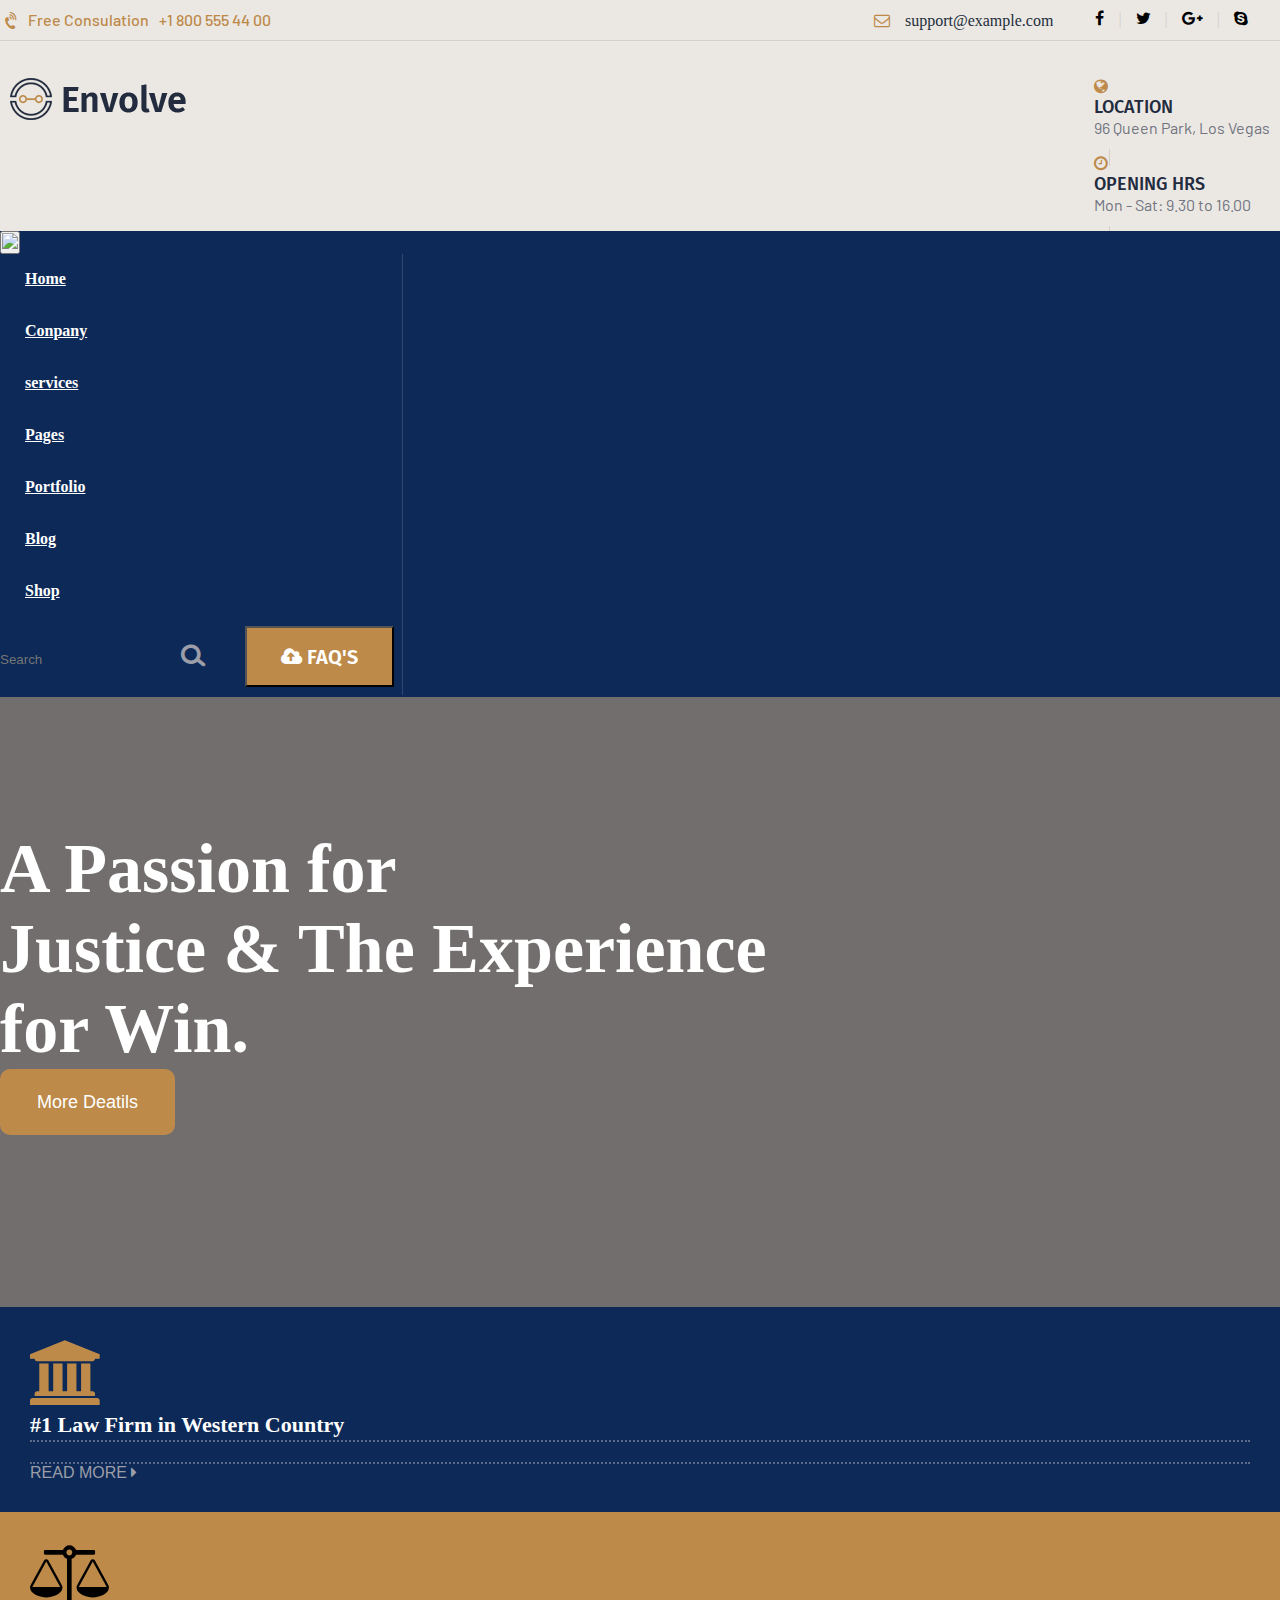
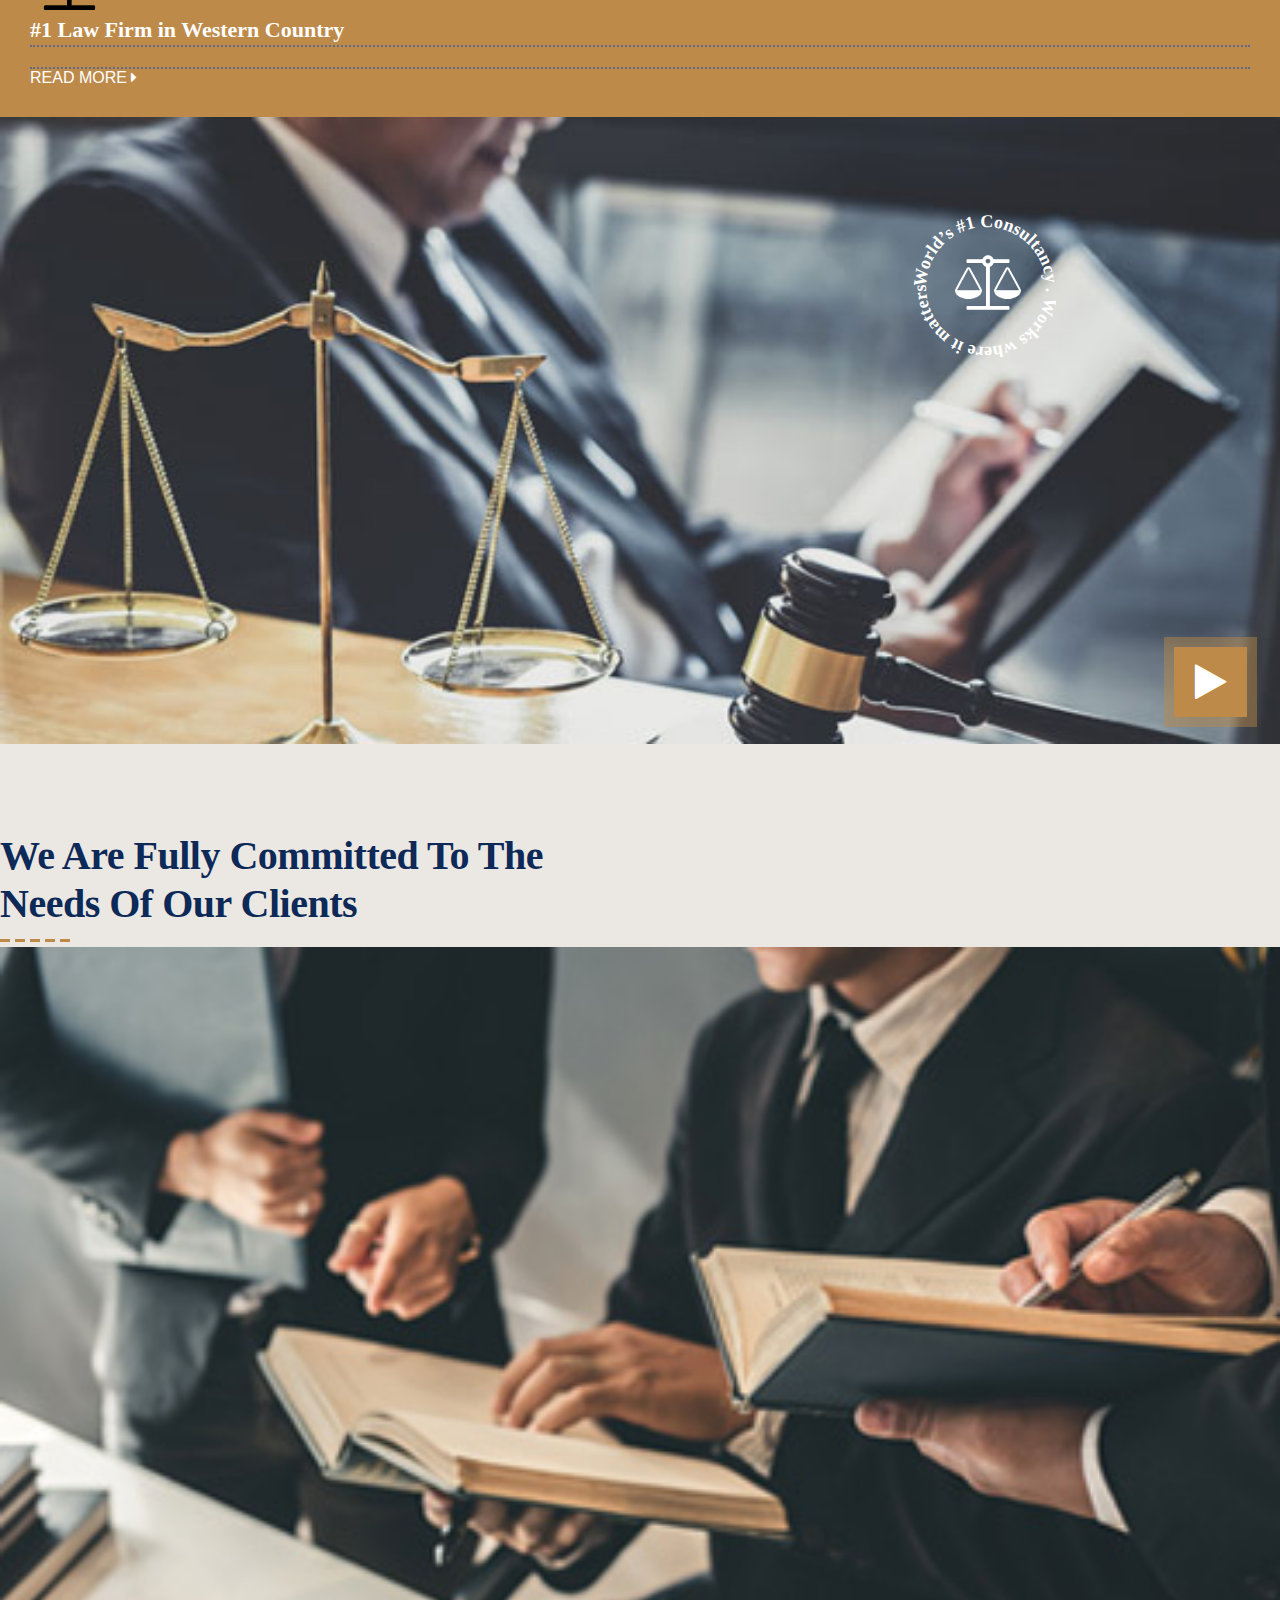
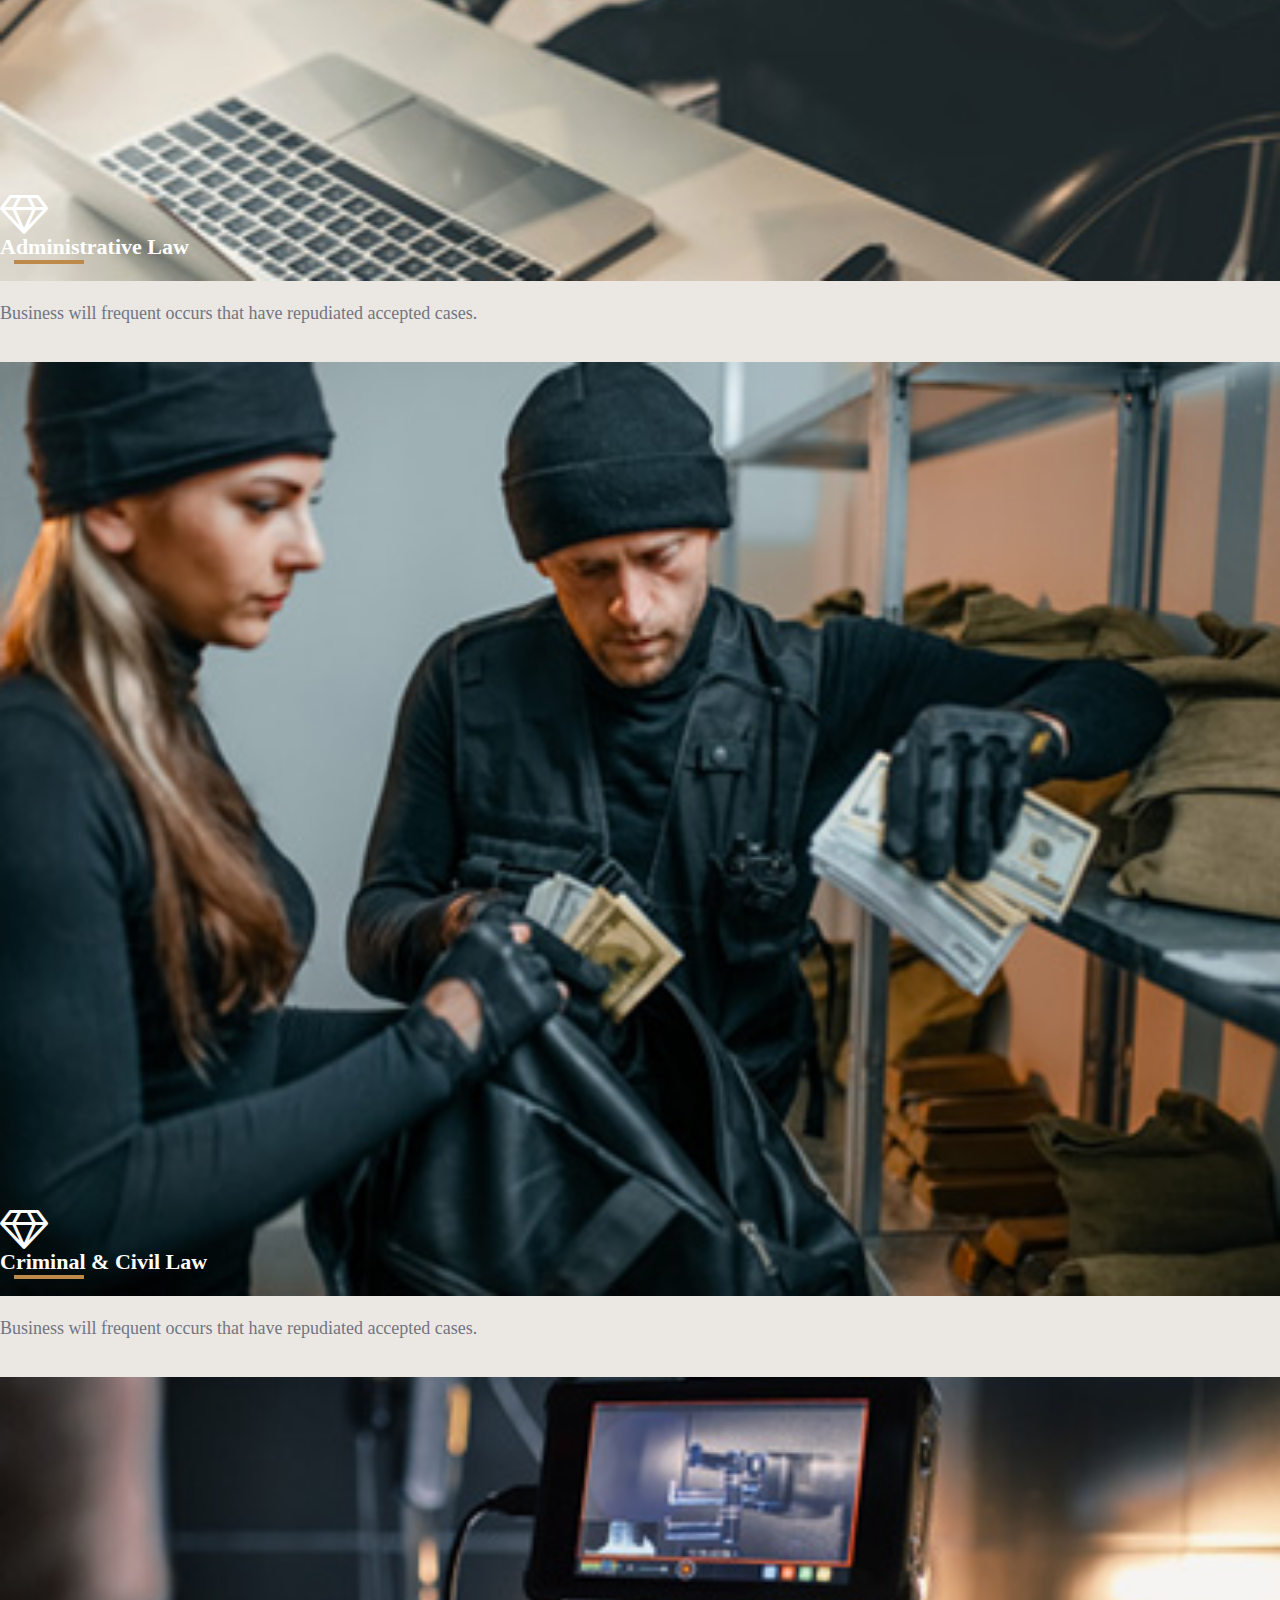
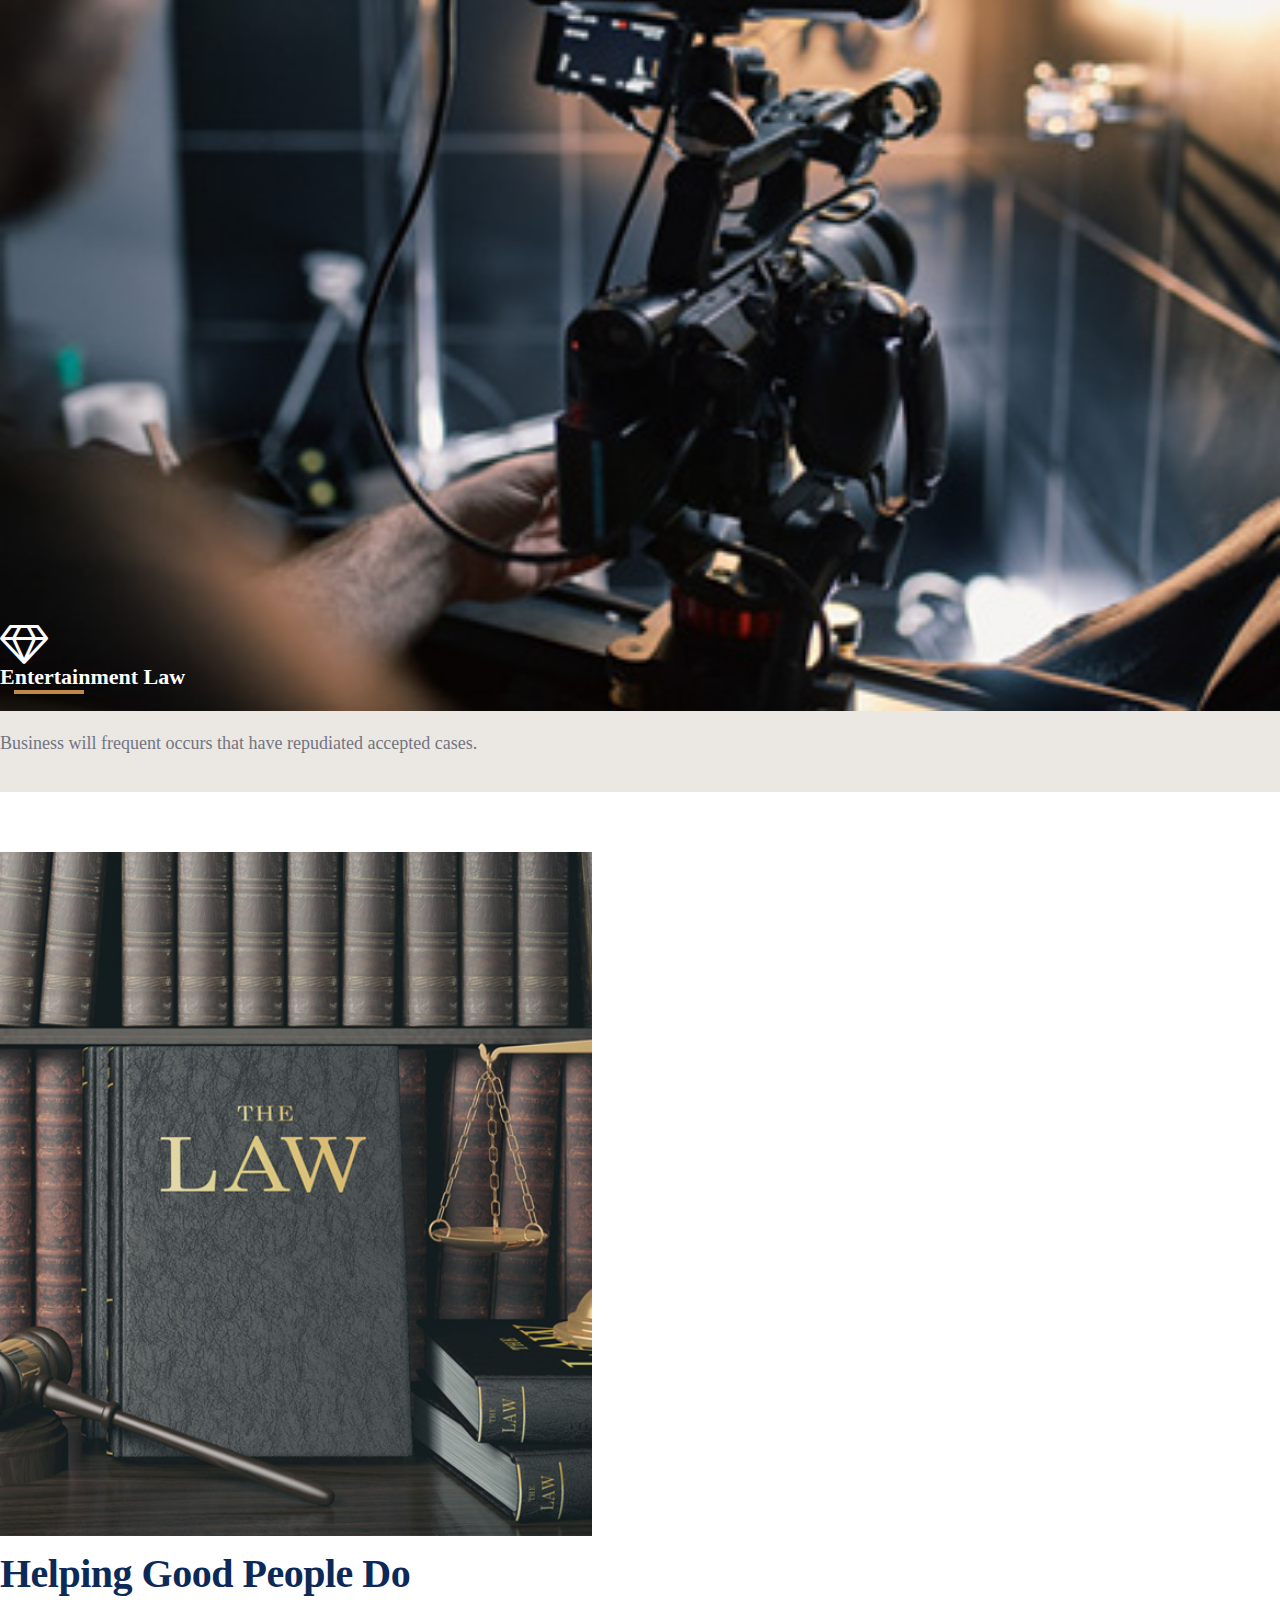
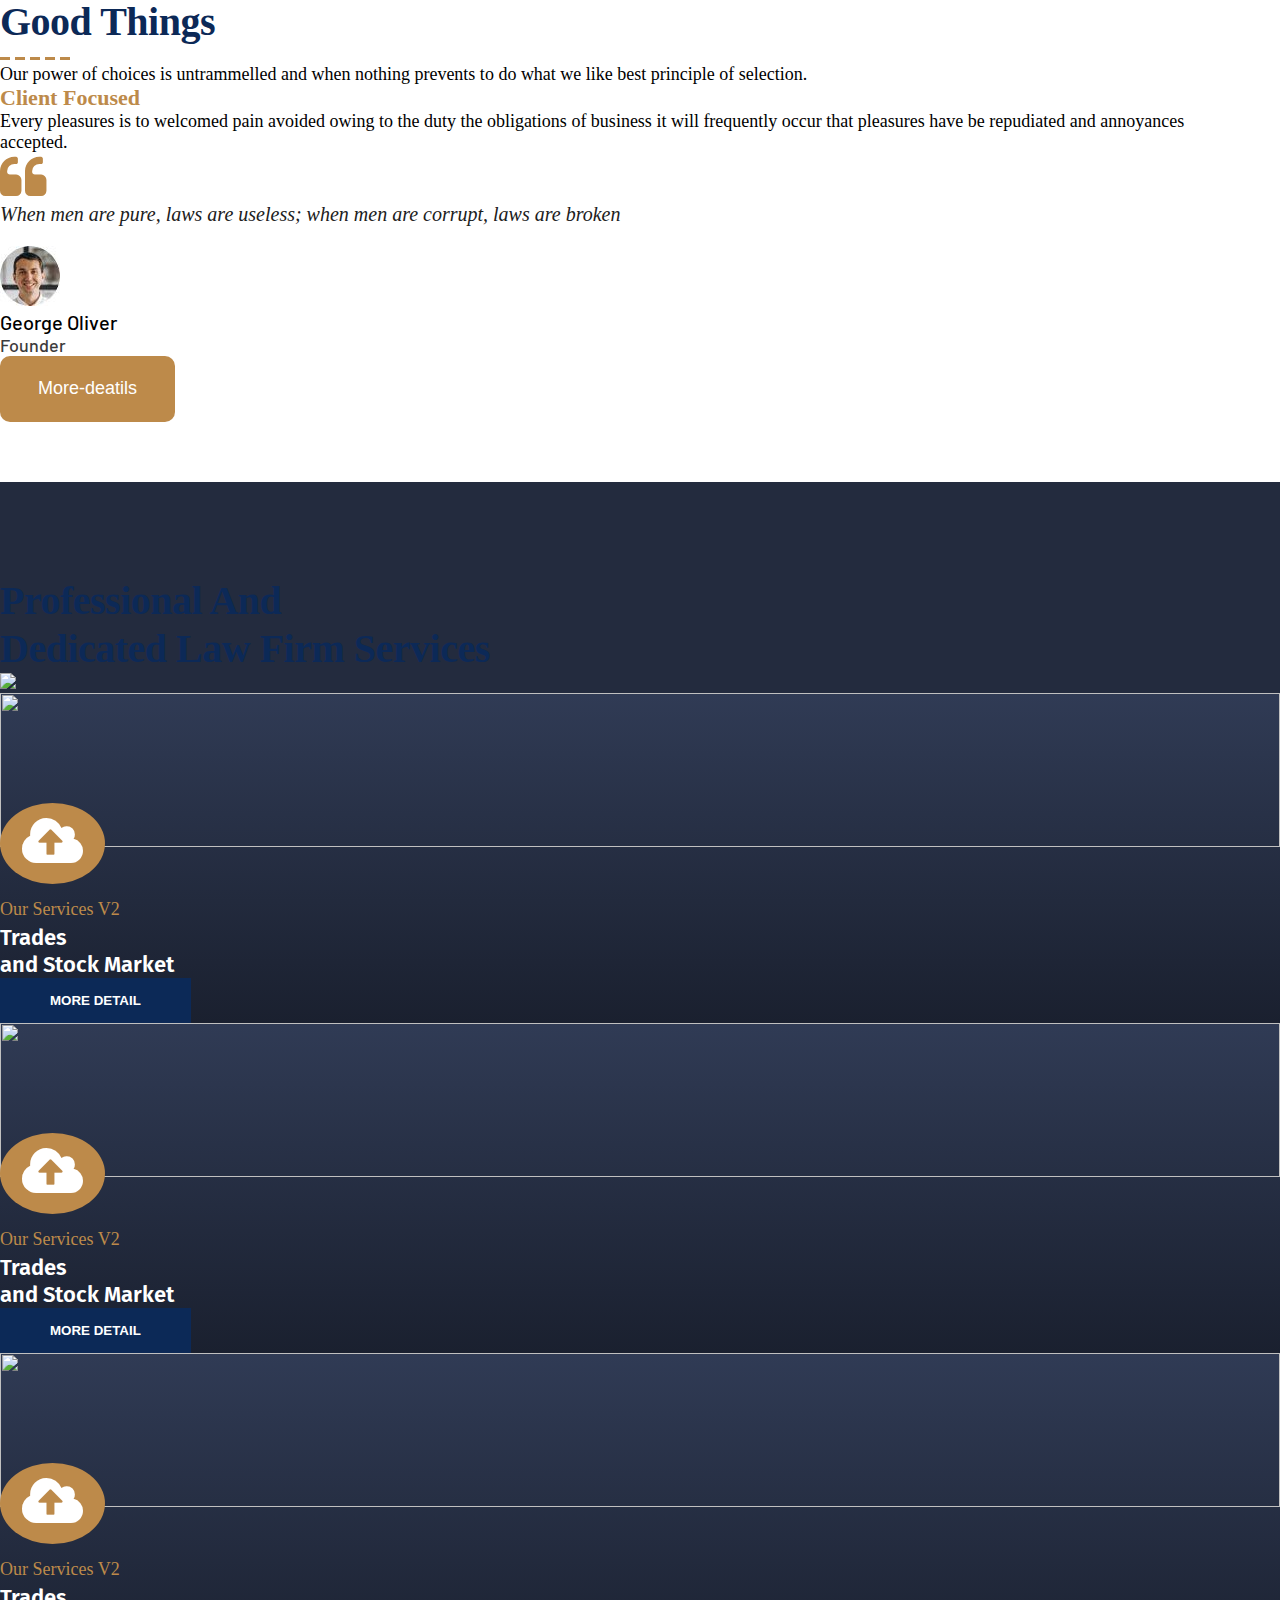
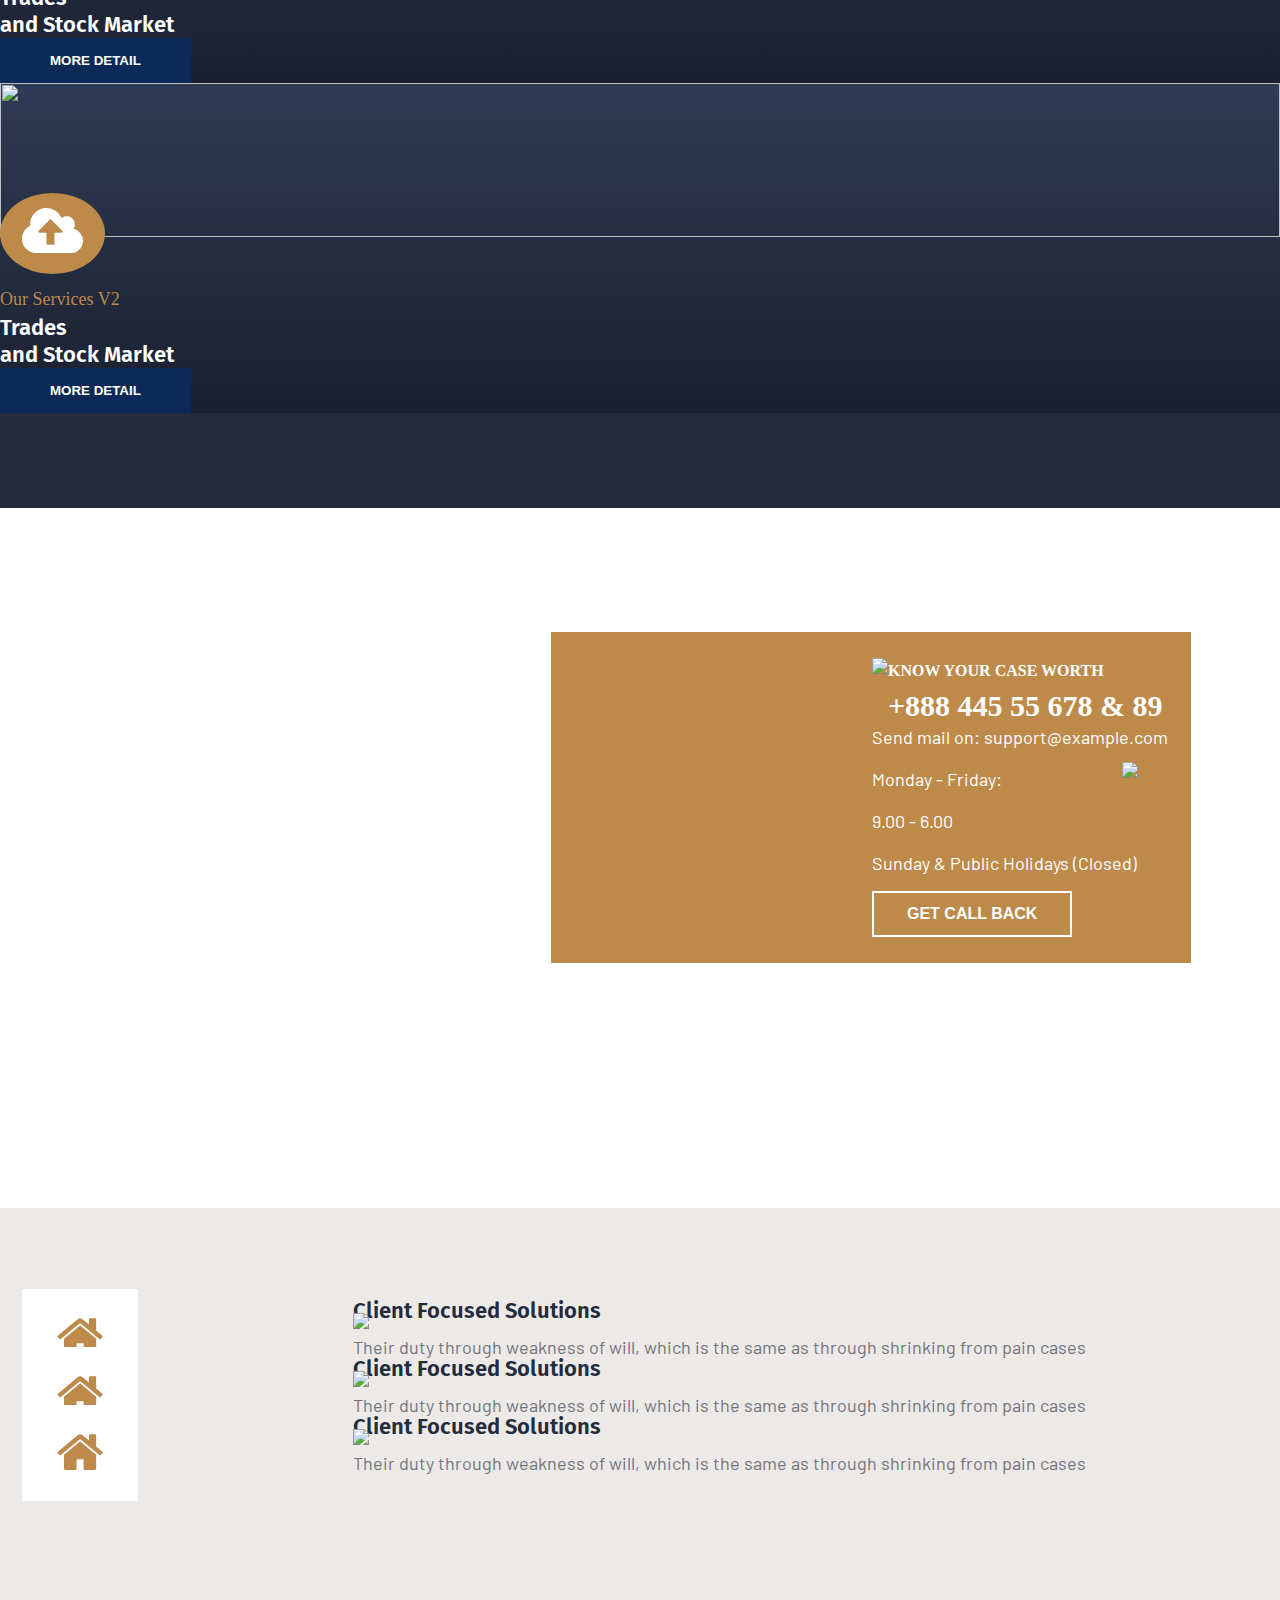
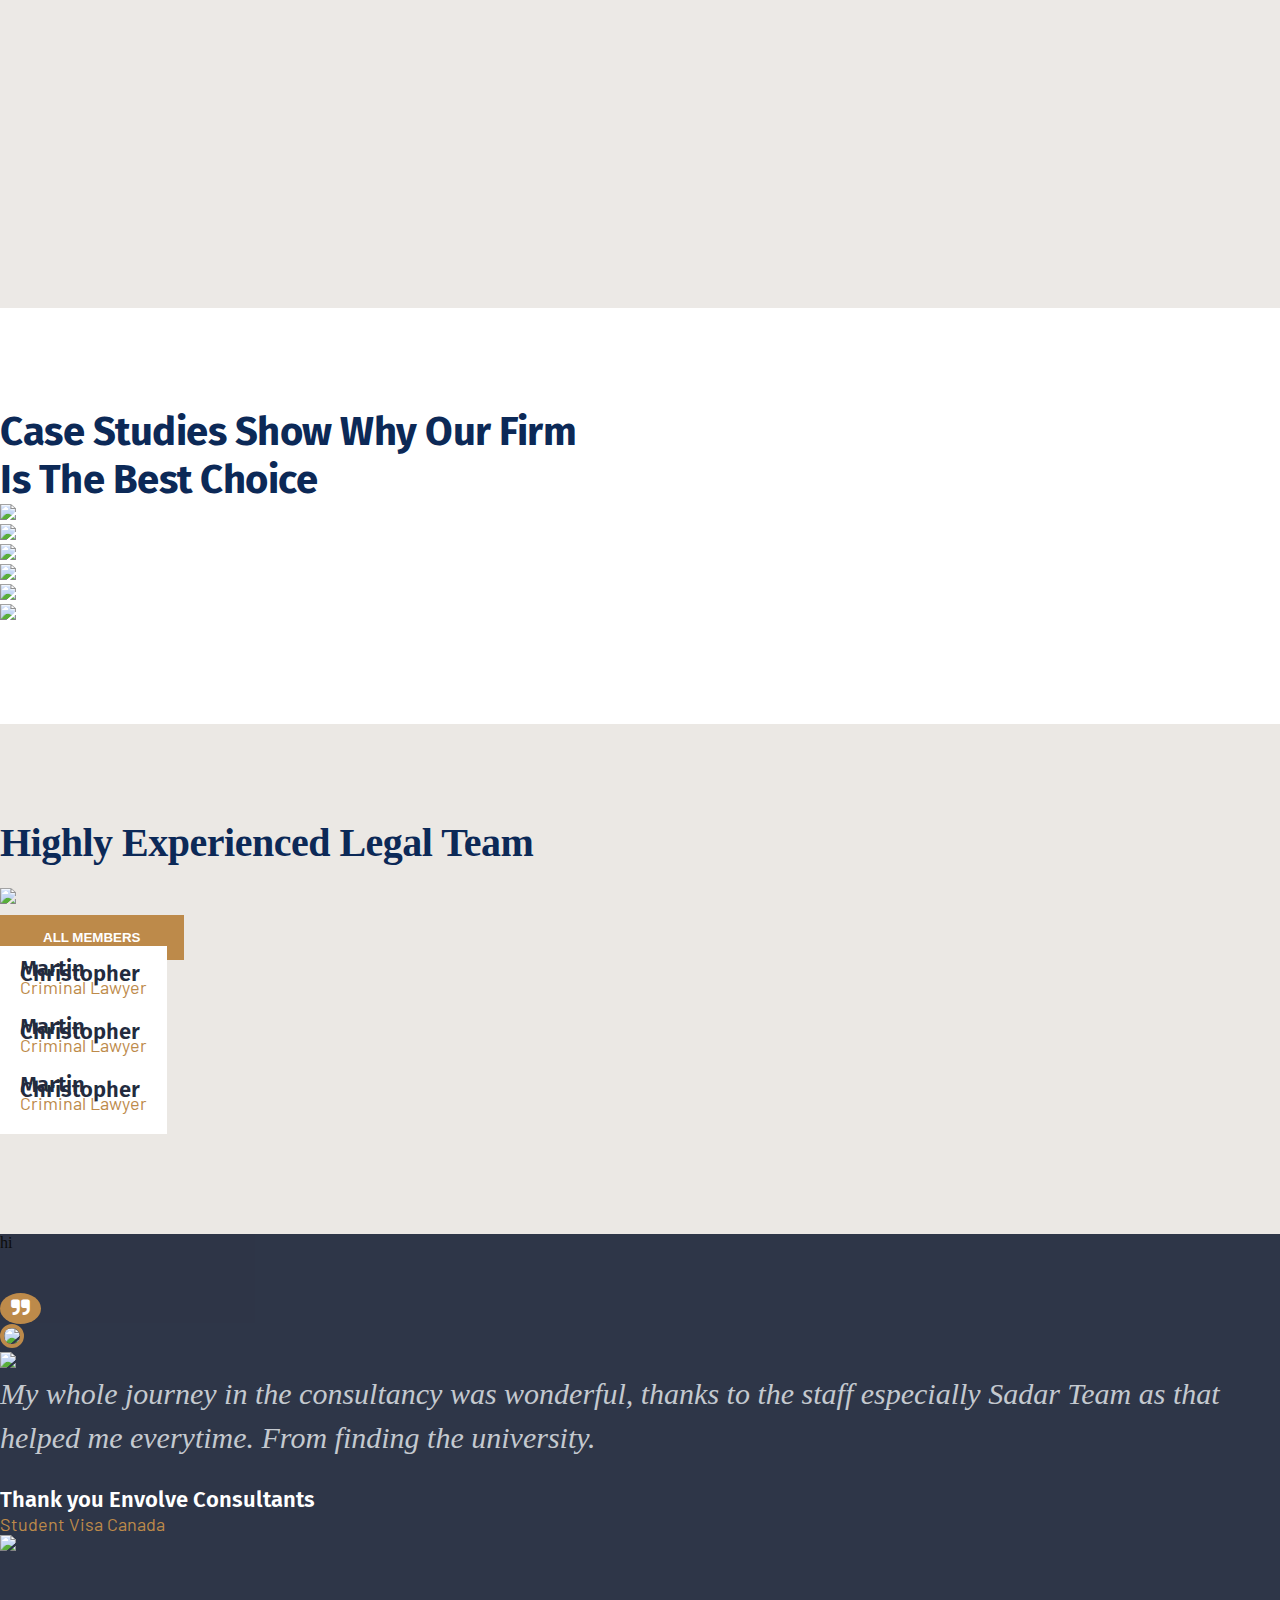
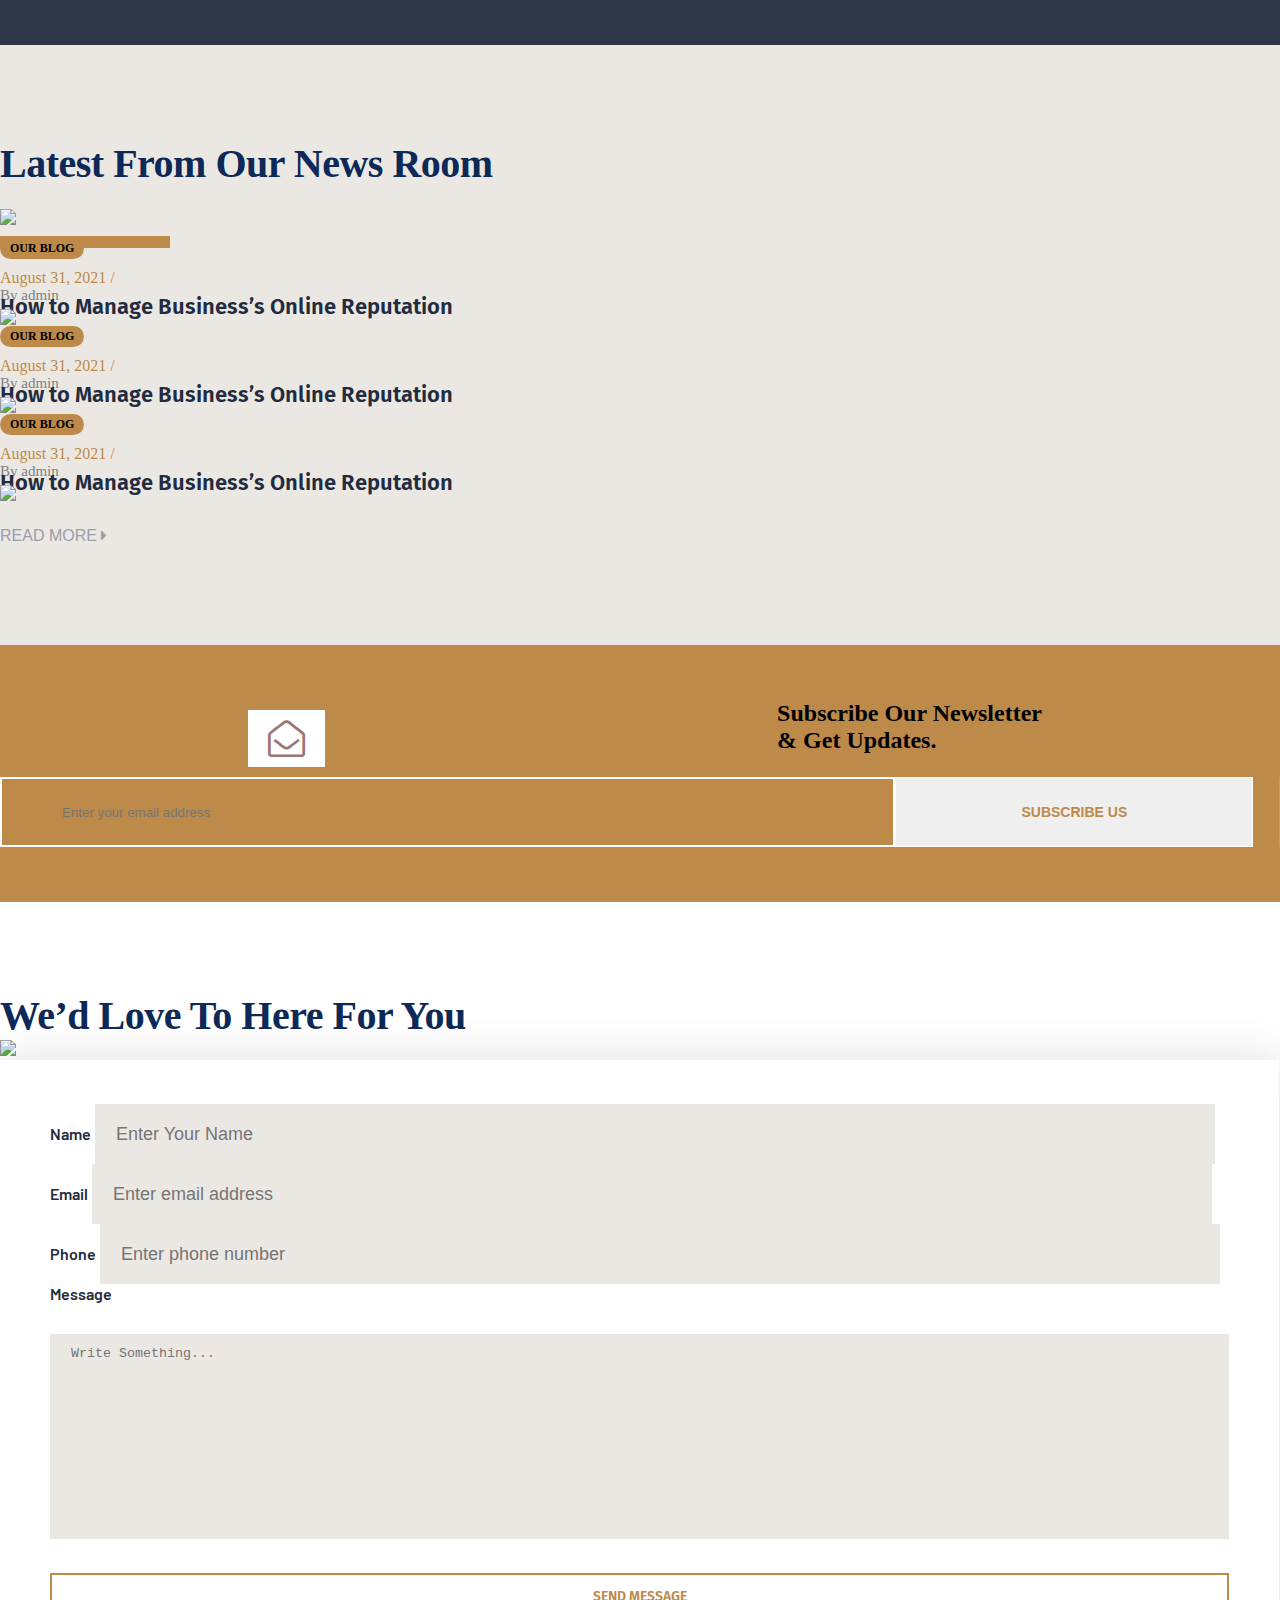
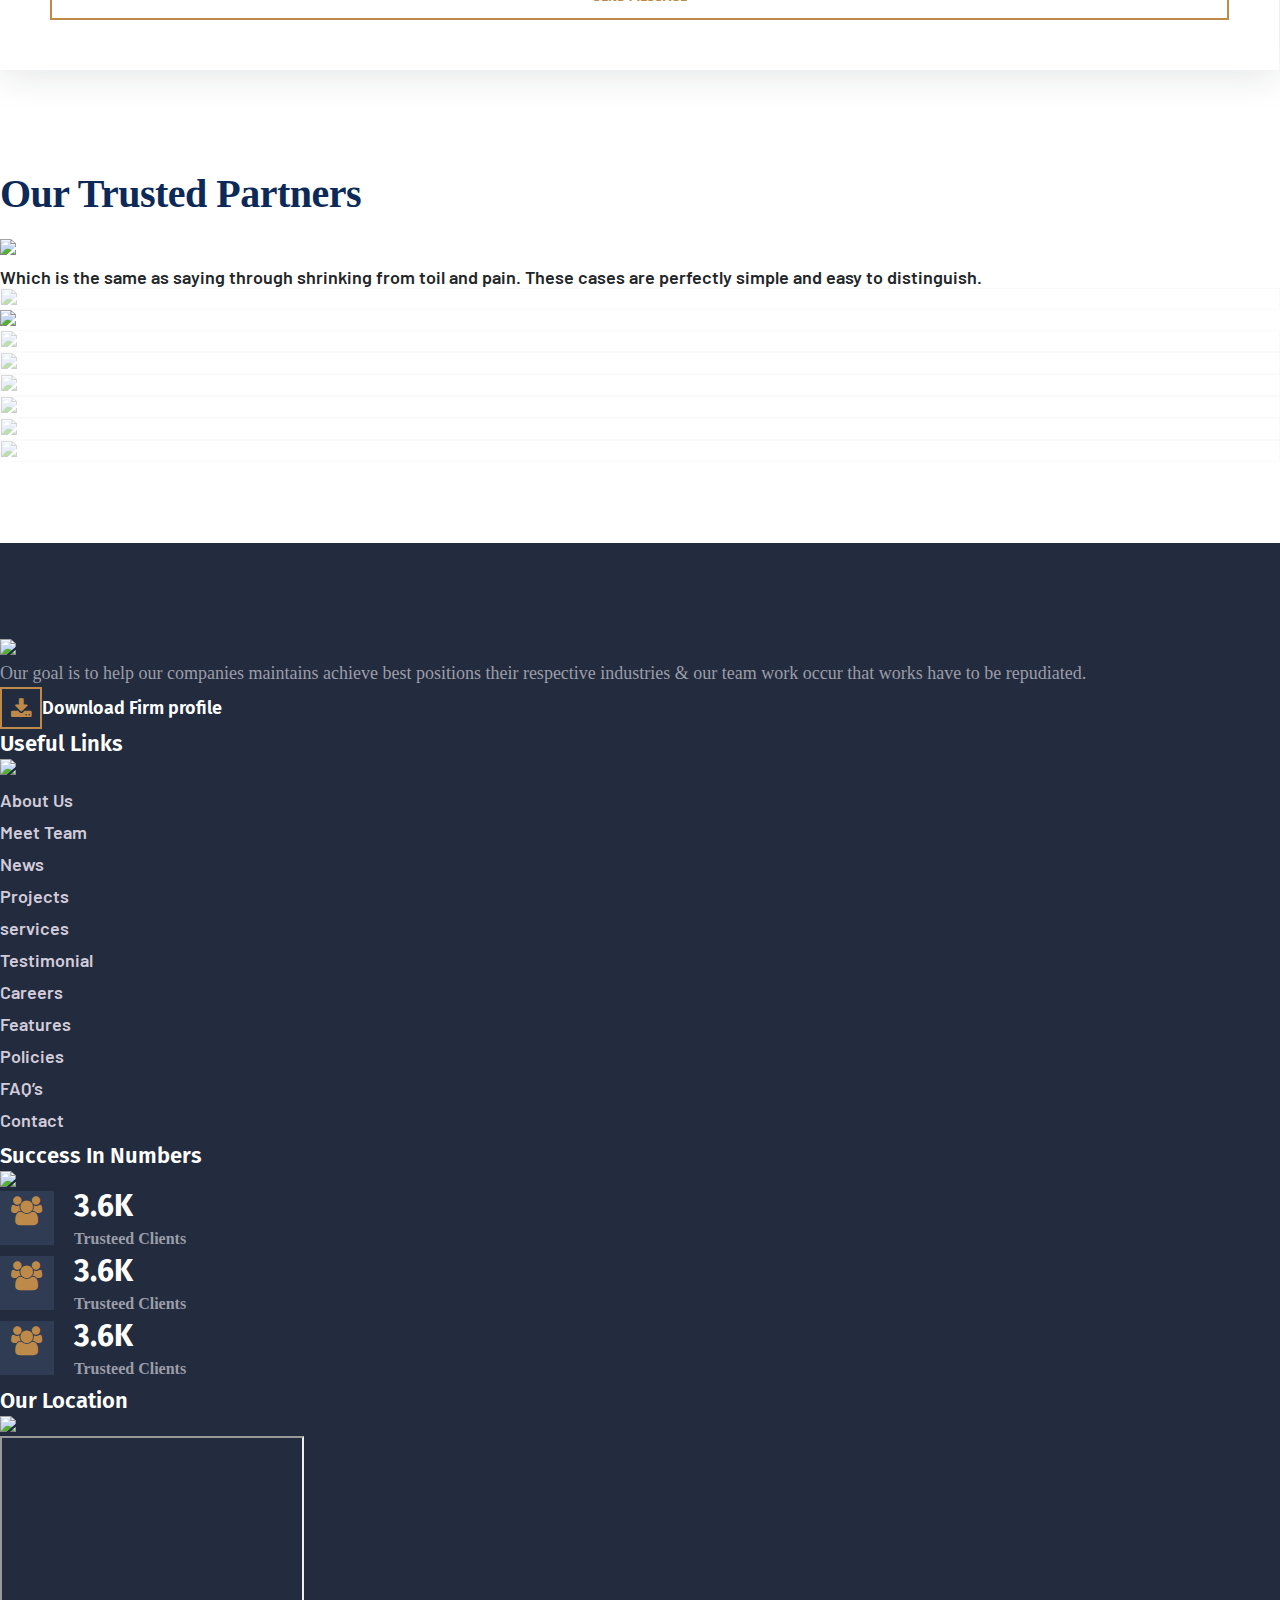
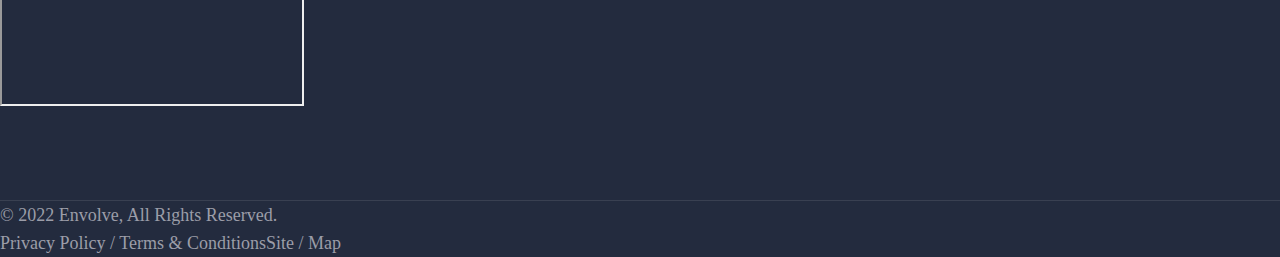
==== commit f9307984: "Update index.html" ====
--- a/index.html
+++ b/index.html
@@ -256,7 +256,7 @@
         <div class="client text-center">
             <h2 class="main-heading main-font-size px-3">We Are Fully Committed To The<br>
                 Needs Of Our Clients</h2>
-            <span class="pb-3"><img src="img/sec-title-dec-4.589390ef.png" class="pb-5 pt-3"></span>    
+            <span class="pb-3"><img src="sec-title-dec-4.589390ef.png" class="pb-5 pt-3"></span>    
         </div>
      </div>
     </div>
@@ -268,7 +268,7 @@
                 <div class="col-lg-4 col-md-6">
                     <div class="main-box p1">
                         <div class="image-box-two ">
-                            <img src="img/feature-1.jpg" class="client-image">
+                            <img src="feature-1.jpg" class="client-image">
                             <div class="image-box-heading px-3">
                             <i class="fa fa-diamond icon-size common-text" aria-hidden="true"></i>
                             <h5 class="icon-box-heading common-text pt-3">Administrative Law</h5>
@@ -284,7 +284,7 @@
                 <div class="col-lg-4 col-md-6">
                     <div class="main-box p1">
                         <div class="image-box-two ">
-                            <img src="img/feature-2.jpg" class="client-image">
+                            <img src="feature-2.jpg" class="client-image">
                             <div class="image-box-heading px-3 ">
                             <i class="fa fa-diamond icon-size common-text" aria-hidden="true"></i>
                             <h5 class="icon-box-heading common-text pt-3">Criminal & Civil Law</h5>
@@ -298,7 +298,7 @@
                 </div>  <div class="col-lg-4 col-md-6">
                     <div class="main-box p1">
                         <div class="image-box-two ">
-                            <img src="img/feature-3.jpg" class="client-image">
+                            <img src="feature-3.jpg" class="client-image">
                             <div class="image-box-heading px-3 ">
                             <i class="fa fa-diamond icon-size common-text" aria-hidden="true"></i>
                             <h5 class="icon-box-heading common-text pt-3">Entertainment Law</h5>
@@ -319,14 +319,14 @@
             <div class="row">
             <div class="col-lg-6 col-md-12 col-sm">
                 <div class="image">
-                    <img src="img/about-1.jpg" class="thelaw-image p0">
+                    <img src="about-1.jpg" class="thelaw-image p0">
                 </div>
             </div>
             <div class="col-lg-6 col-md-12 pt-md-4 pt-sm-4">
                     <div class="client">
                         <h2 class="main-heading main-font-size  pb-3">Helping Good People Do <br>
                             Good Things</h2>
-                        <span><img src="img/sec-title-dec-4.589390ef.png" class="pb-4"></span>    
+                        <span><img src="sec-title-dec-4.589390ef.png" class="pb-4"></span>    
                         <p class="client-desc  pb-3">Our power of choices is untrammelled and when nothing prevents
                             to do what we like best principle of selection.</p>
                         <h3 class="Client-main-text common-text-color pb-3">Client Focused</h3>
@@ -341,7 +341,7 @@
                         <div class="col-lg-10"> <div class="testimonial-text">When men are pure, laws are useless; when men are corrupt, laws are broken</div>
                        <div class="row">
                         <div class="col-lg-2">
-                            <div class="image"><img src="img/author-thumb-4.jpg" alt="" /></div>
+                            <div class="image"><img src="author-thumb-4.jpg" alt="" /></div>
                         </div>
                         <div class="col-lg-10">
                             <div class="author-box">
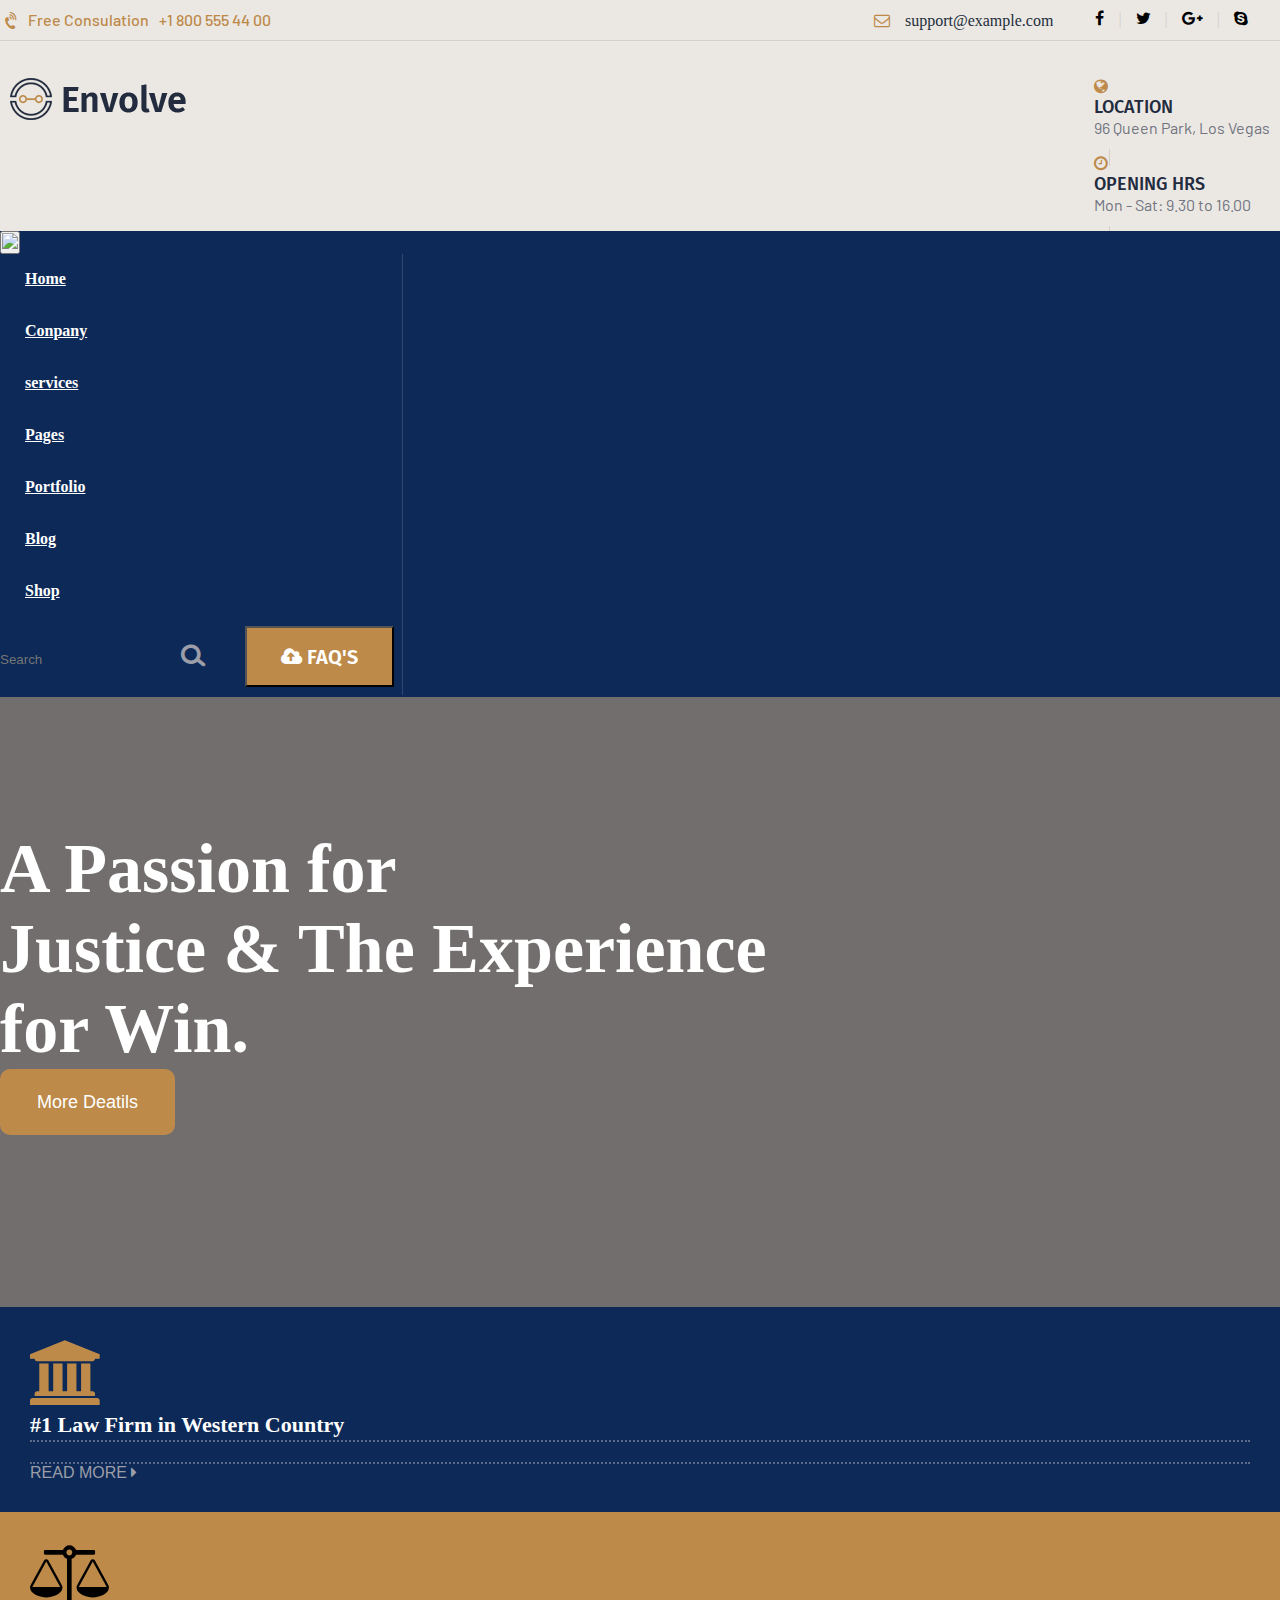
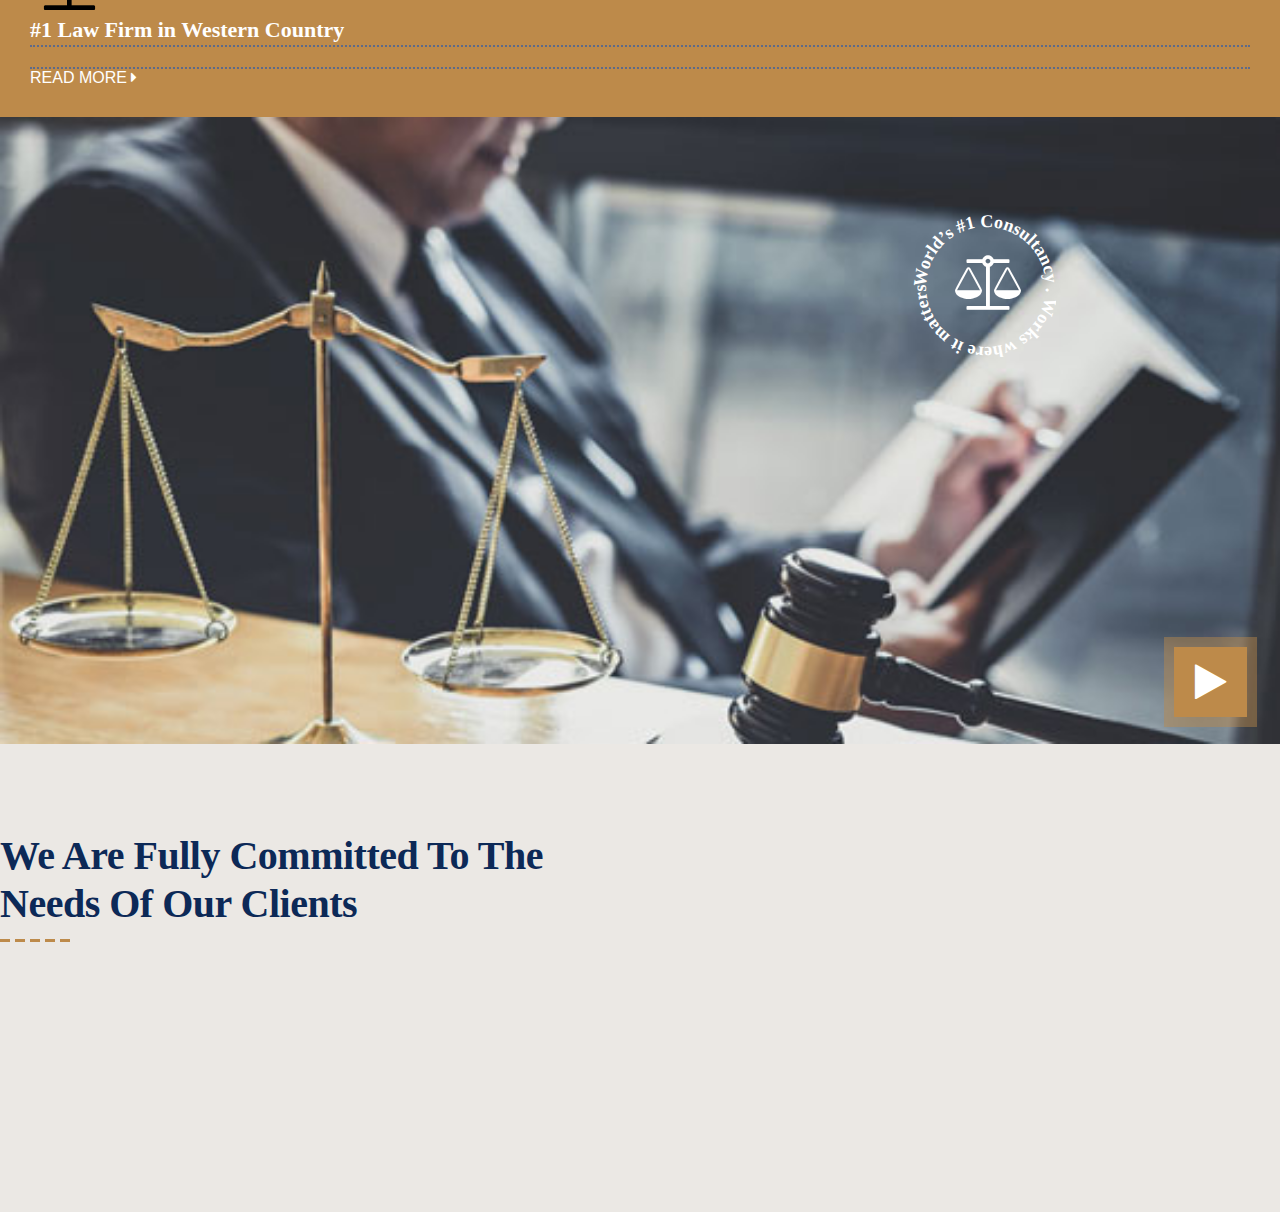
==== commit a8ea6615: "Update index.html" ====
--- a/index.html
+++ b/index.html
@@ -268,7 +268,7 @@
                 <div class="col-lg-4 col-md-6">
                     <div class="main-box p1">
                         <div class="image-box-two ">
-                            <img src="feature-1.jpg" class="client-image">
+                            <img src='" class="client-image">
                             <div class="image-box-heading px-3">
                             <i class="fa fa-diamond icon-size common-text" aria-hidden="true"></i>
                             <h5 class="icon-box-heading common-text pt-3">Administrative Law</h5>
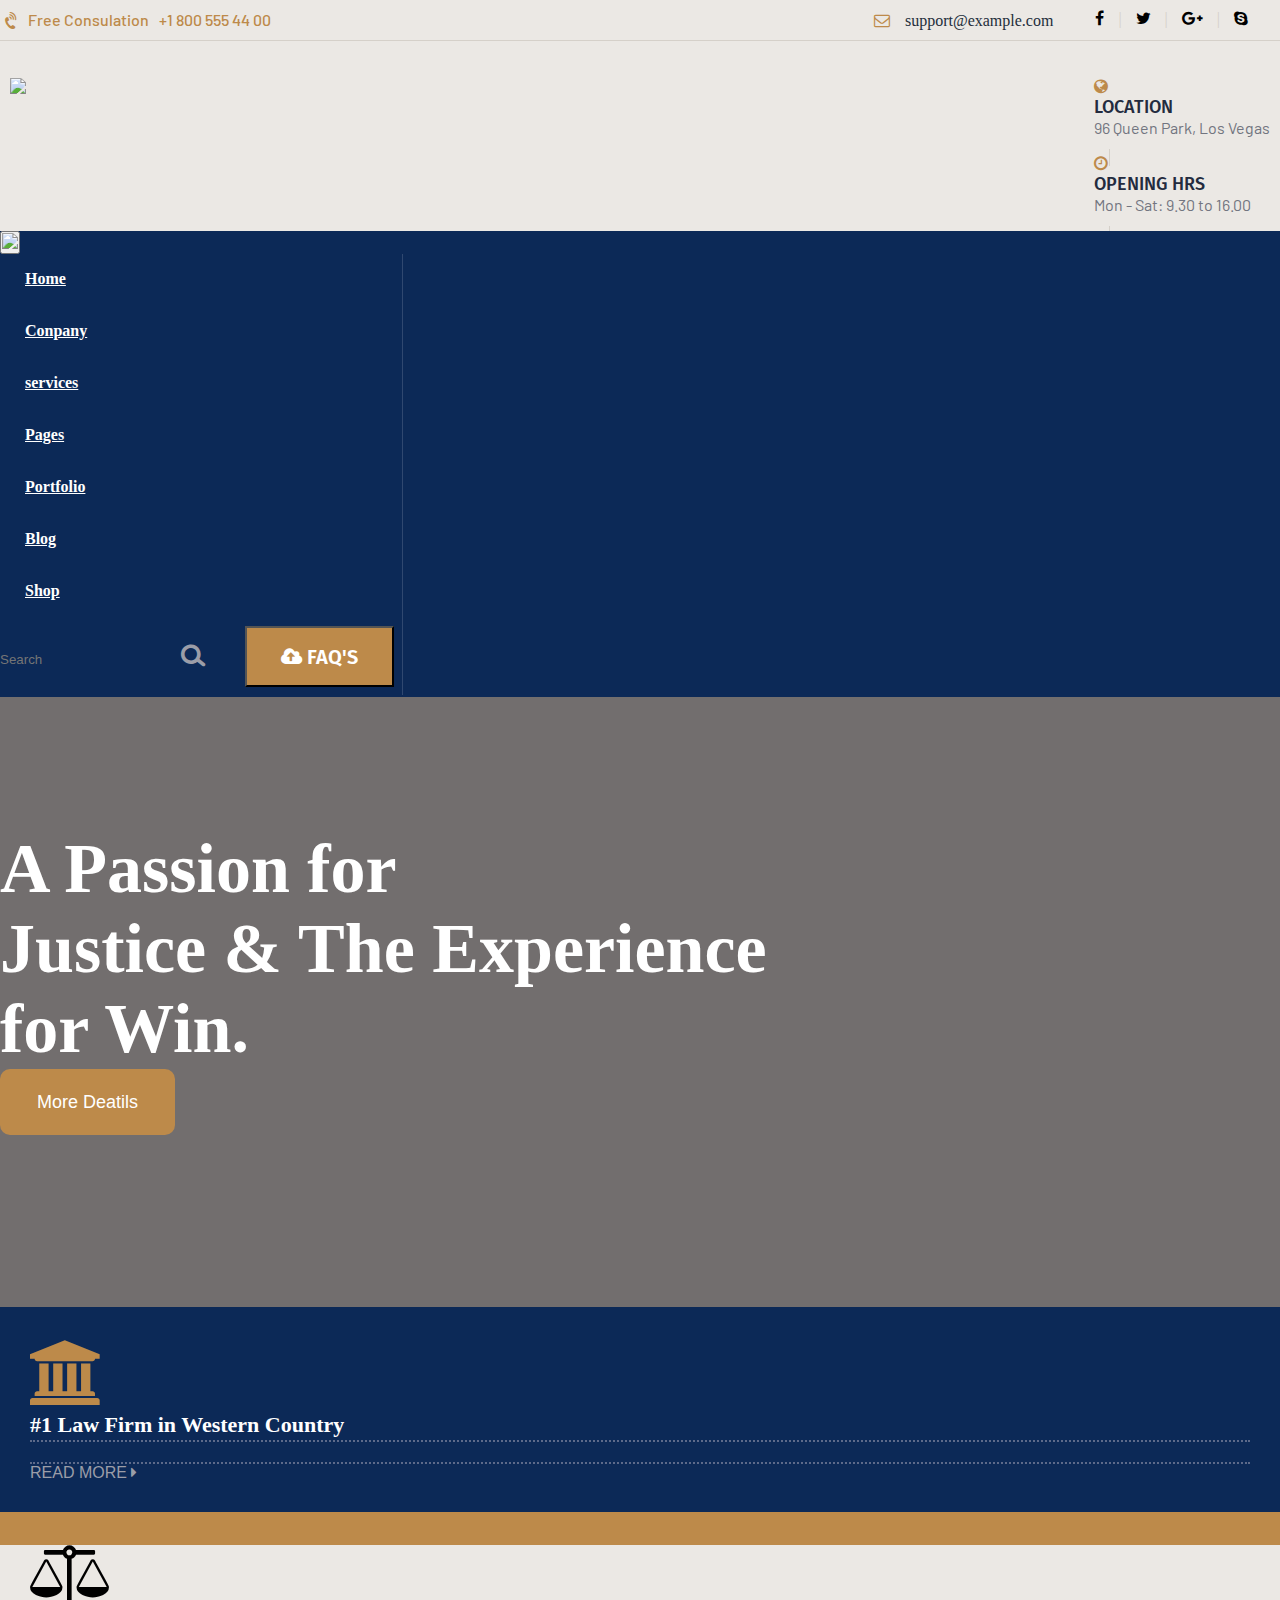
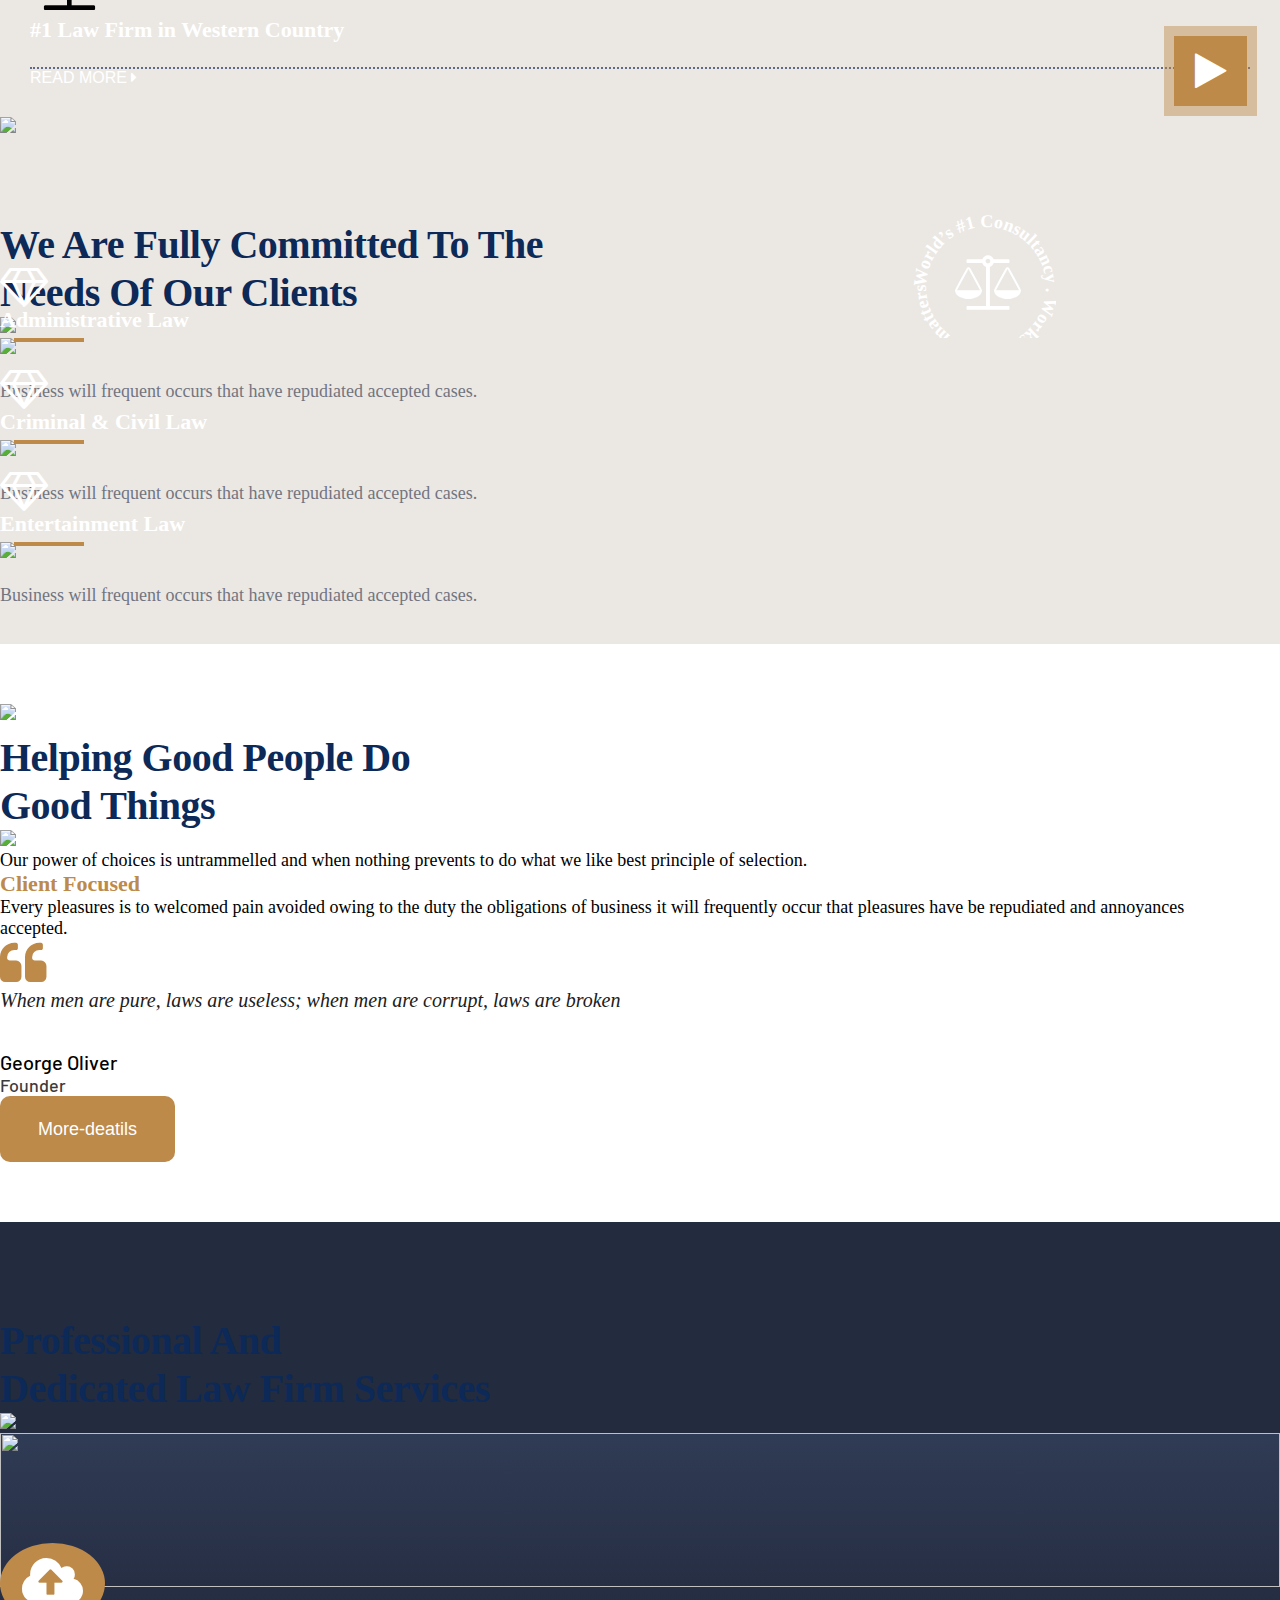
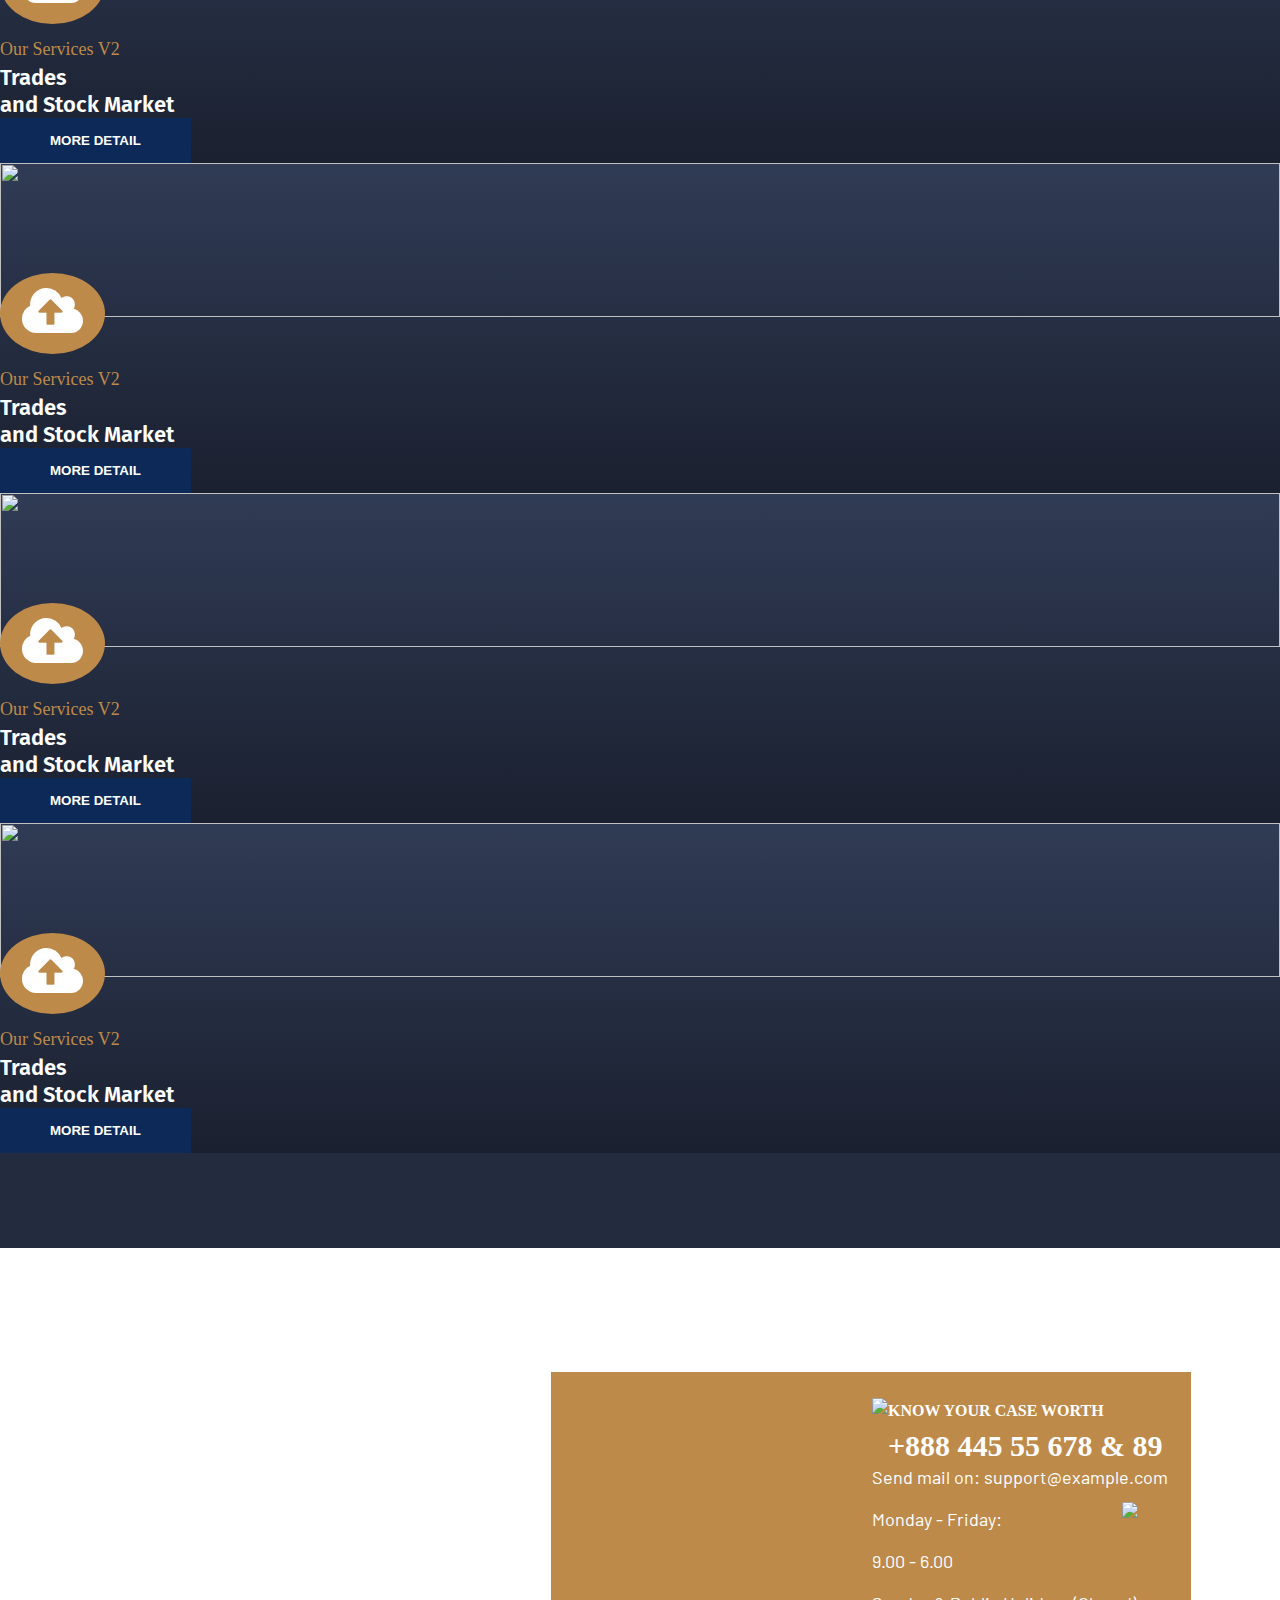
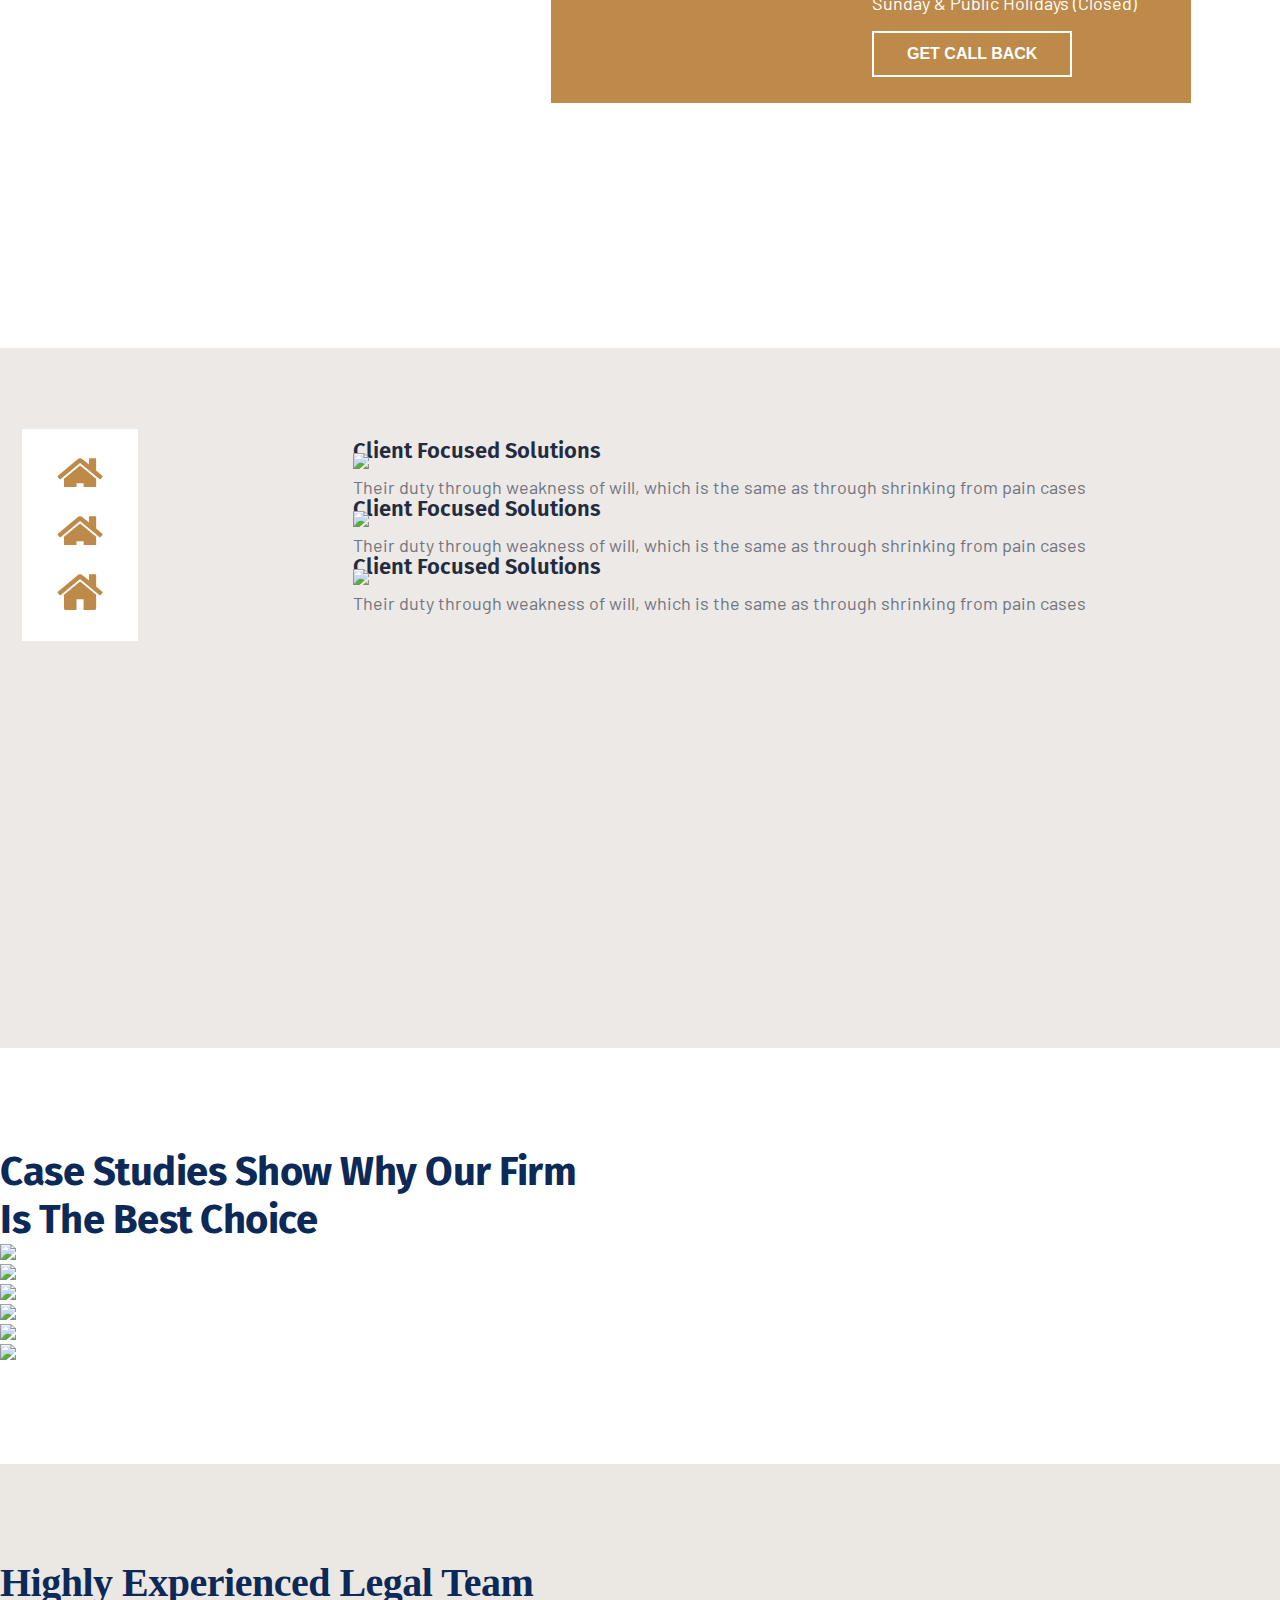
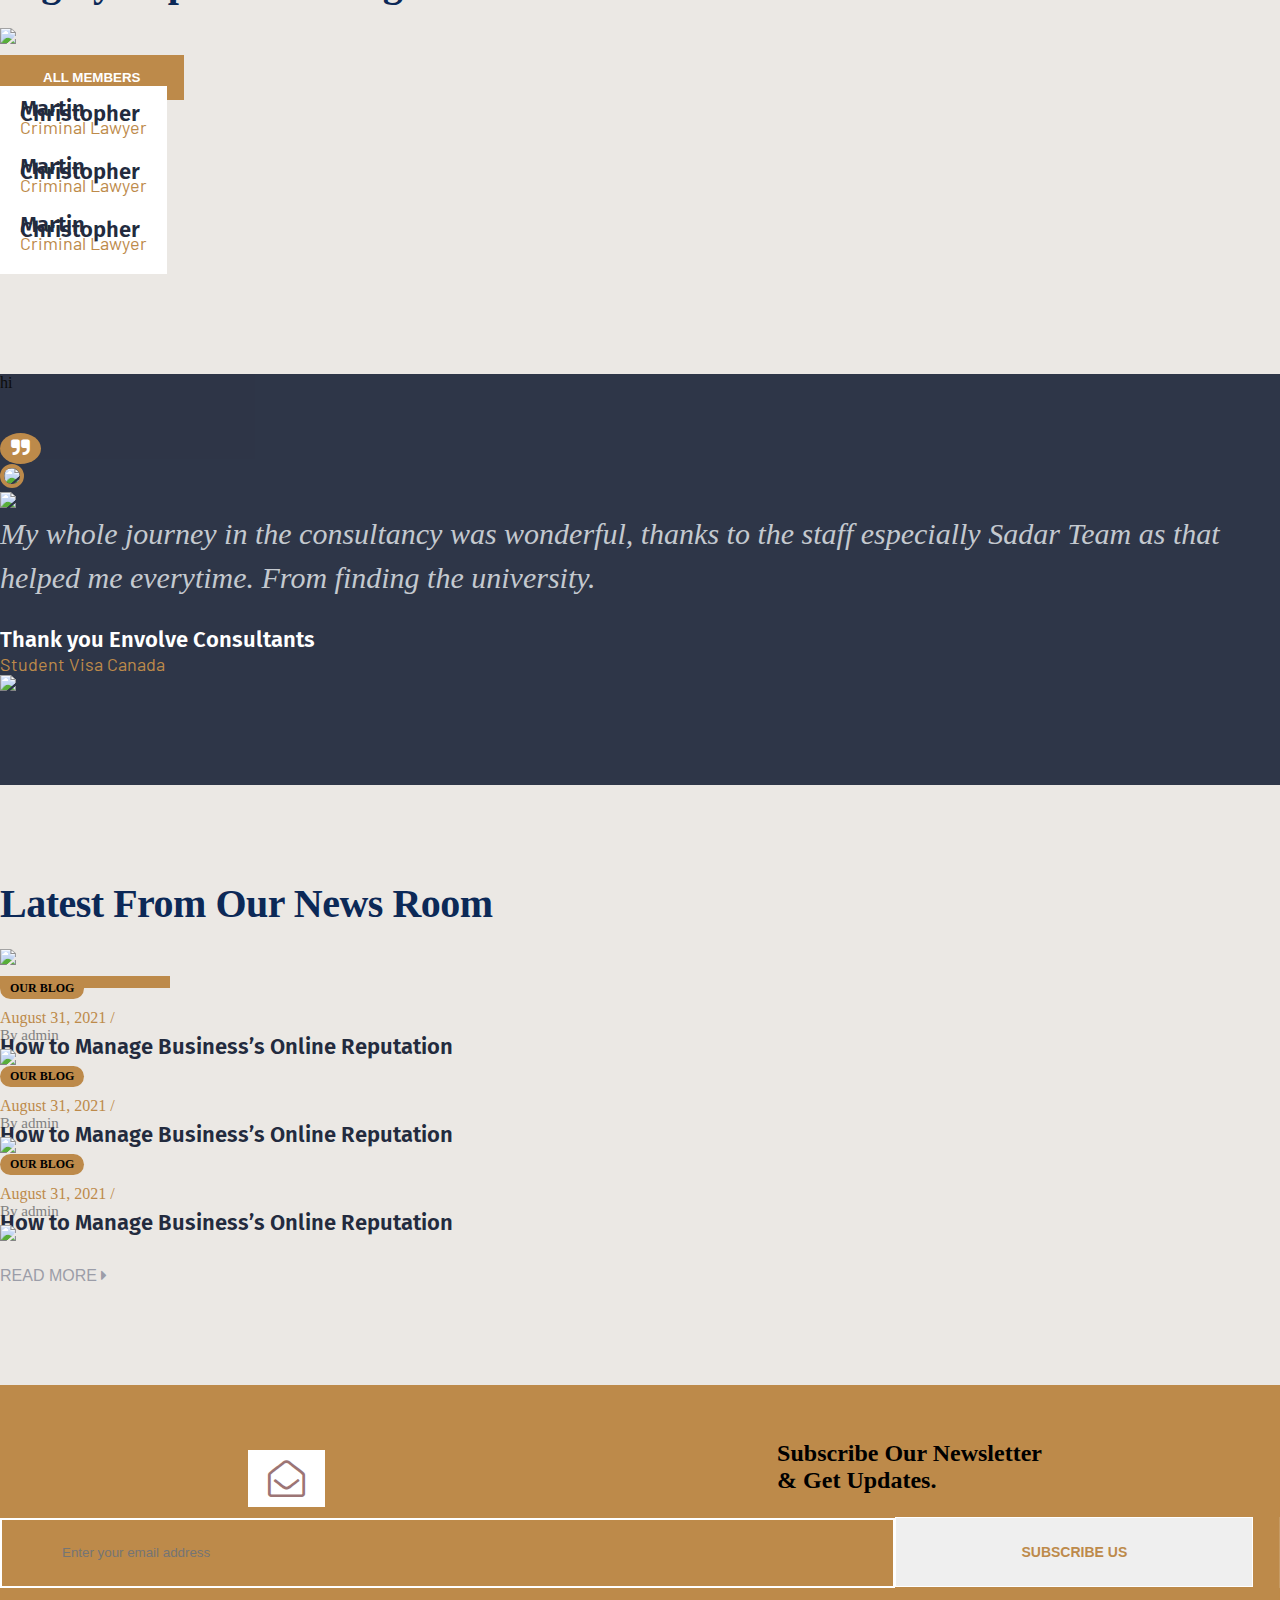
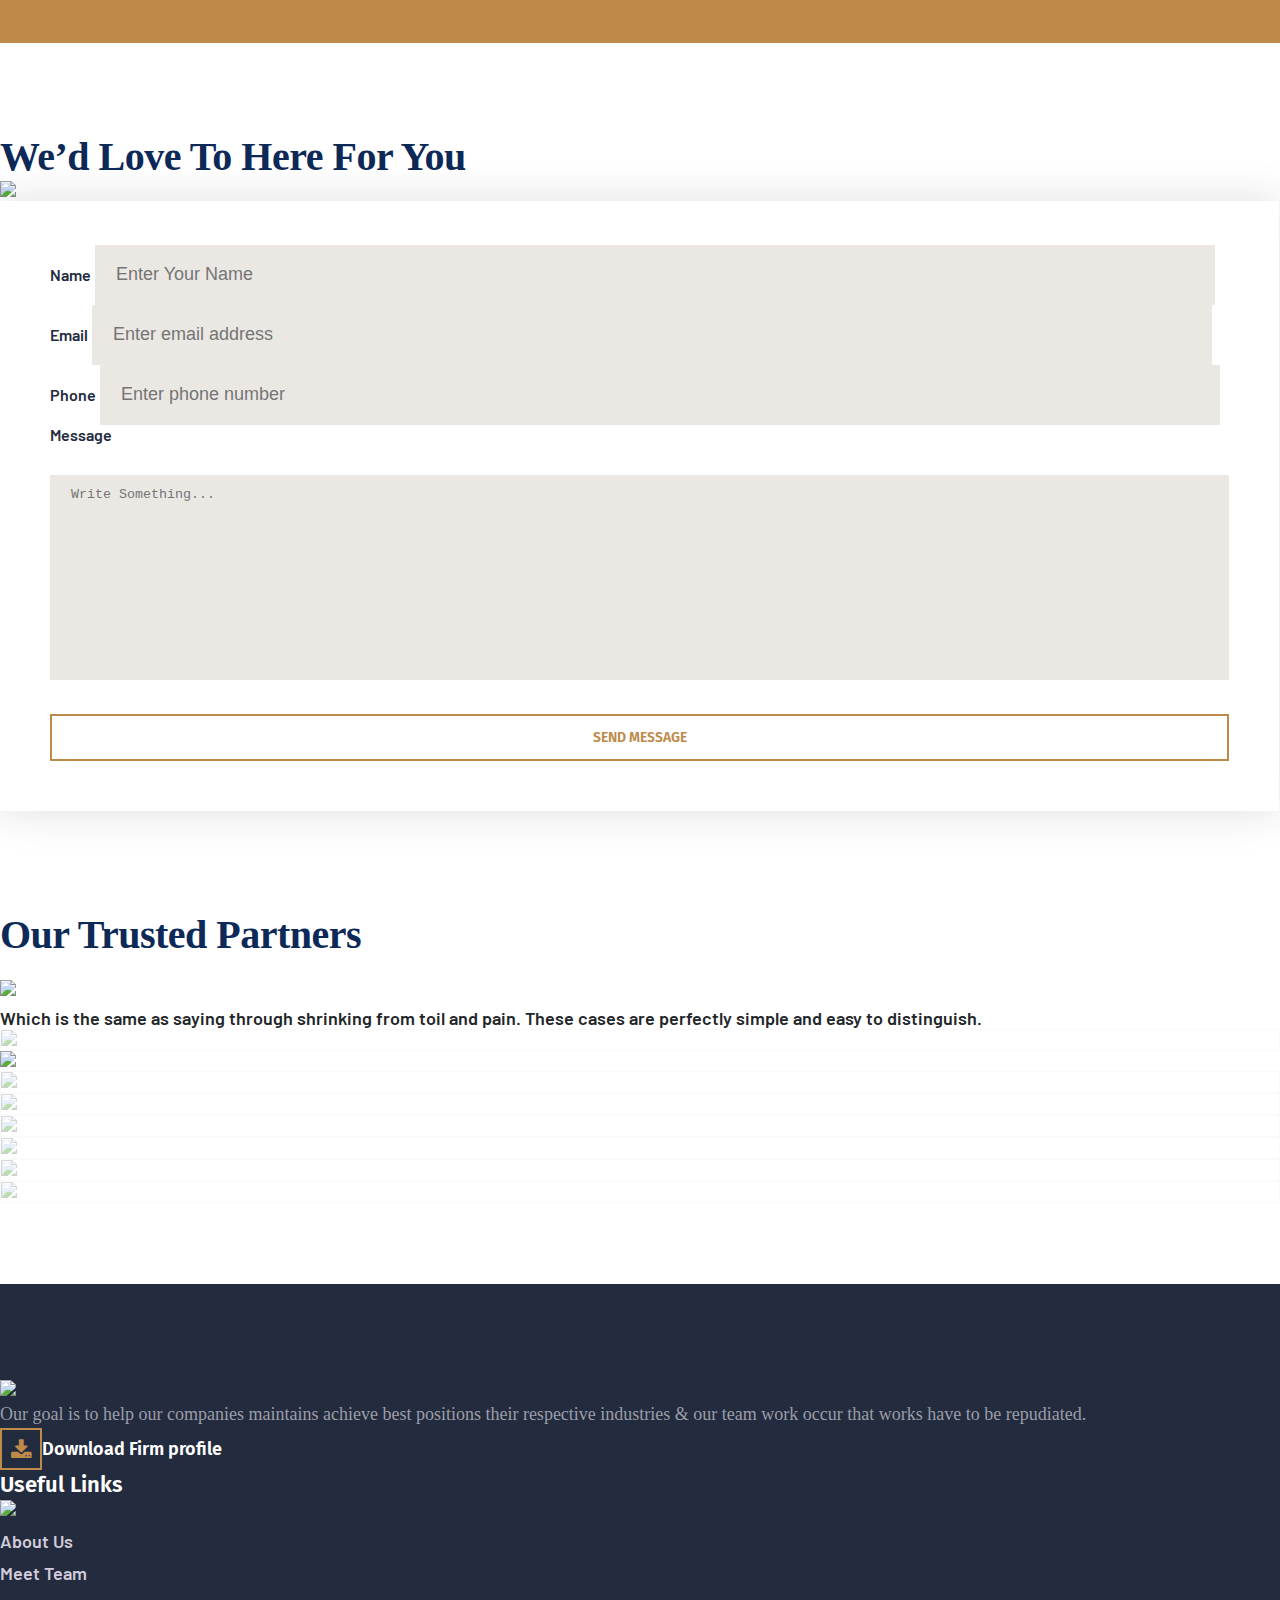
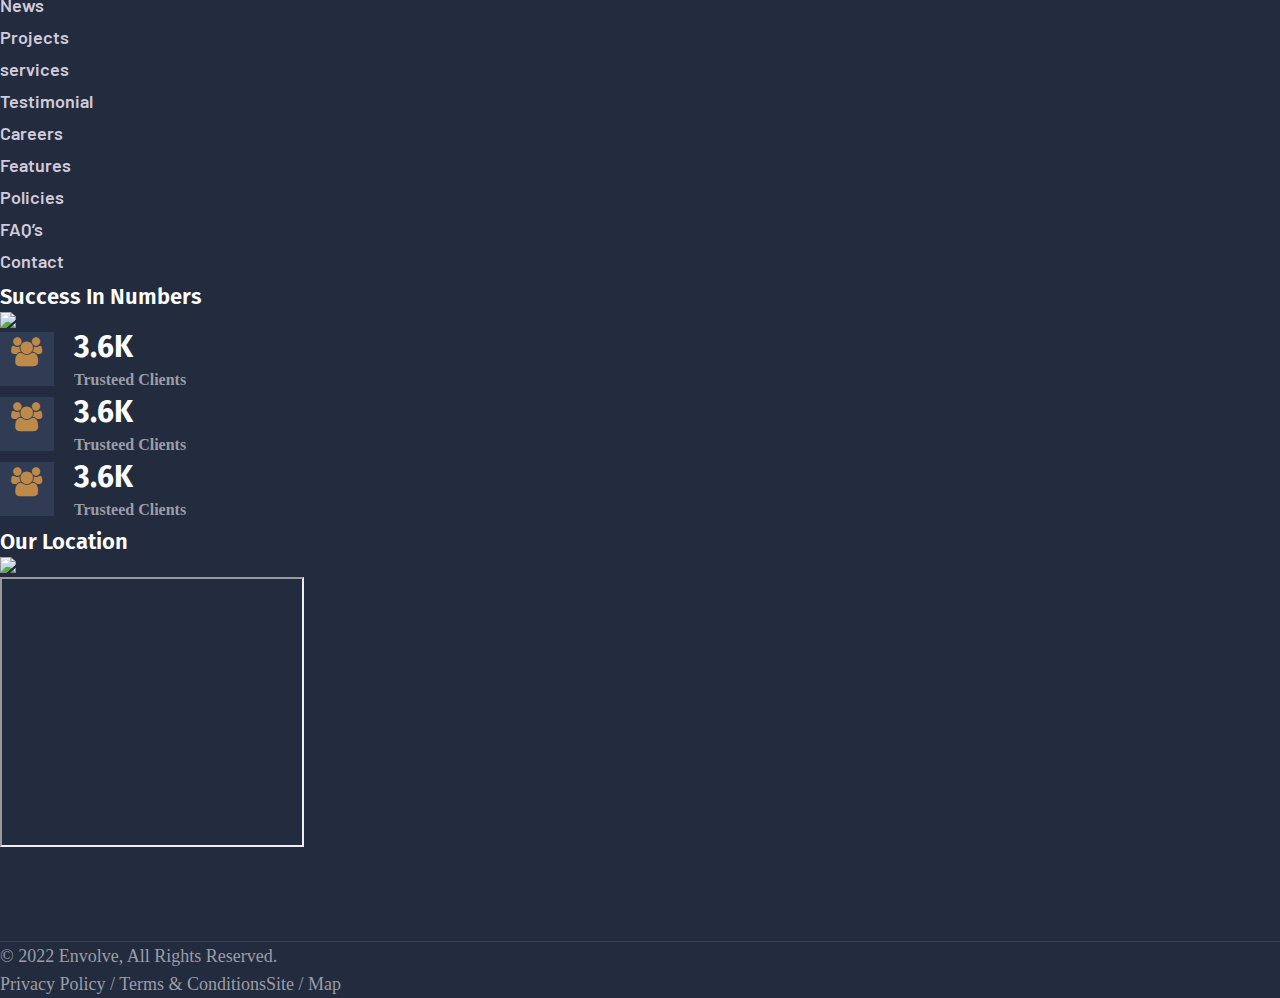
==== commit 1a263923: "Update index.html" ====
--- a/index.html
+++ b/index.html
@@ -49,7 +49,7 @@
        <div class="middle-navbox">
         <div class="navbox">
             <div class="logo">
-                <img src="logo-home-6 (1).png" class="site-logo ">
+                <img src="img/logo-home-6 (1).png" class="site-logo ">
             </div>
         </div>
         <div class="navbox d-flex none">
@@ -234,7 +234,7 @@
                     </div>
                     <div class="col-lg-6 col-md-12 p0">
                         <div class="image-box">
-                            <img src="video-1.jpg" class="law-image">
+                            <img src="img/video-1.jpg" class="law-image">
                                 <i class="fa fa-balance-scale balance" aria-hidden="true"></i>
                                 <svg height="160" width="160"><path id="ellipse-id-r0-" style="fill: none;" d="M30 90A60 60 0 1 1 150 90A60 60 0 1 1 30 90"></path><text style="font-size: 18px;" ><textPath xlink:href="#ellipse-id-r0-" startOffset="0" fill="#ffffff"><tspan style="font-size: 18px ; font-weight:900">World’s #1 Consultancy . Works where it matters</tspan></textPath></text></svg>
                             
@@ -256,7 +256,7 @@
         <div class="client text-center">
             <h2 class="main-heading main-font-size px-3">We Are Fully Committed To The<br>
                 Needs Of Our Clients</h2>
-            <span class="pb-3"><img src="sec-title-dec-4.589390ef.png" class="pb-5 pt-3"></span>    
+            <span class="pb-3"><img src="img/sec-title-dec-4.589390ef.png" class="pb-5 pt-3"></span>    
         </div>
      </div>
     </div>
@@ -268,7 +268,7 @@
                 <div class="col-lg-4 col-md-6">
                     <div class="main-box p1">
                         <div class="image-box-two ">
-                            <img src='" class="client-image">
+                            <img src="img/feature-1.jpg" class="client-image">
                             <div class="image-box-heading px-3">
                             <i class="fa fa-diamond icon-size common-text" aria-hidden="true"></i>
                             <h5 class="icon-box-heading common-text pt-3">Administrative Law</h5>
@@ -284,7 +284,7 @@
                 <div class="col-lg-4 col-md-6">
                     <div class="main-box p1">
                         <div class="image-box-two ">
-                            <img src="feature-2.jpg" class="client-image">
+                            <img src="img/feature-2.jpg" class="client-image">
                             <div class="image-box-heading px-3 ">
                             <i class="fa fa-diamond icon-size common-text" aria-hidden="true"></i>
                             <h5 class="icon-box-heading common-text pt-3">Criminal & Civil Law</h5>
@@ -298,7 +298,7 @@
                 </div>  <div class="col-lg-4 col-md-6">
                     <div class="main-box p1">
                         <div class="image-box-two ">
-                            <img src="feature-3.jpg" class="client-image">
+                            <img src="img/feature-3.jpg" class="client-image">
                             <div class="image-box-heading px-3 ">
                             <i class="fa fa-diamond icon-size common-text" aria-hidden="true"></i>
                             <h5 class="icon-box-heading common-text pt-3">Entertainment Law</h5>
@@ -319,14 +319,14 @@
             <div class="row">
             <div class="col-lg-6 col-md-12 col-sm">
                 <div class="image">
-                    <img src="about-1.jpg" class="thelaw-image p0">
+                    <img src="img/about-1.jpg" class="thelaw-image p0">
                 </div>
             </div>
             <div class="col-lg-6 col-md-12 pt-md-4 pt-sm-4">
                     <div class="client">
                         <h2 class="main-heading main-font-size  pb-3">Helping Good People Do <br>
                             Good Things</h2>
-                        <span><img src="sec-title-dec-4.589390ef.png" class="pb-4"></span>    
+                        <span><img src="img/sec-title-dec-4.589390ef.png" class="pb-4"></span>    
                         <p class="client-desc  pb-3">Our power of choices is untrammelled and when nothing prevents
                             to do what we like best principle of selection.</p>
                         <h3 class="Client-main-text common-text-color pb-3">Client Focused</h3>
@@ -341,7 +341,7 @@
                         <div class="col-lg-10"> <div class="testimonial-text">When men are pure, laws are useless; when men are corrupt, laws are broken</div>
                        <div class="row">
                         <div class="col-lg-2">
-                            <div class="image"><img src="author-thumb-4.jpg" alt="" /></div>
+                            <div class="image"><img src="img/author-thumb-4.jpg" alt="" /></div>
                         </div>
                         <div class="col-lg-10">
                             <div class="author-box">
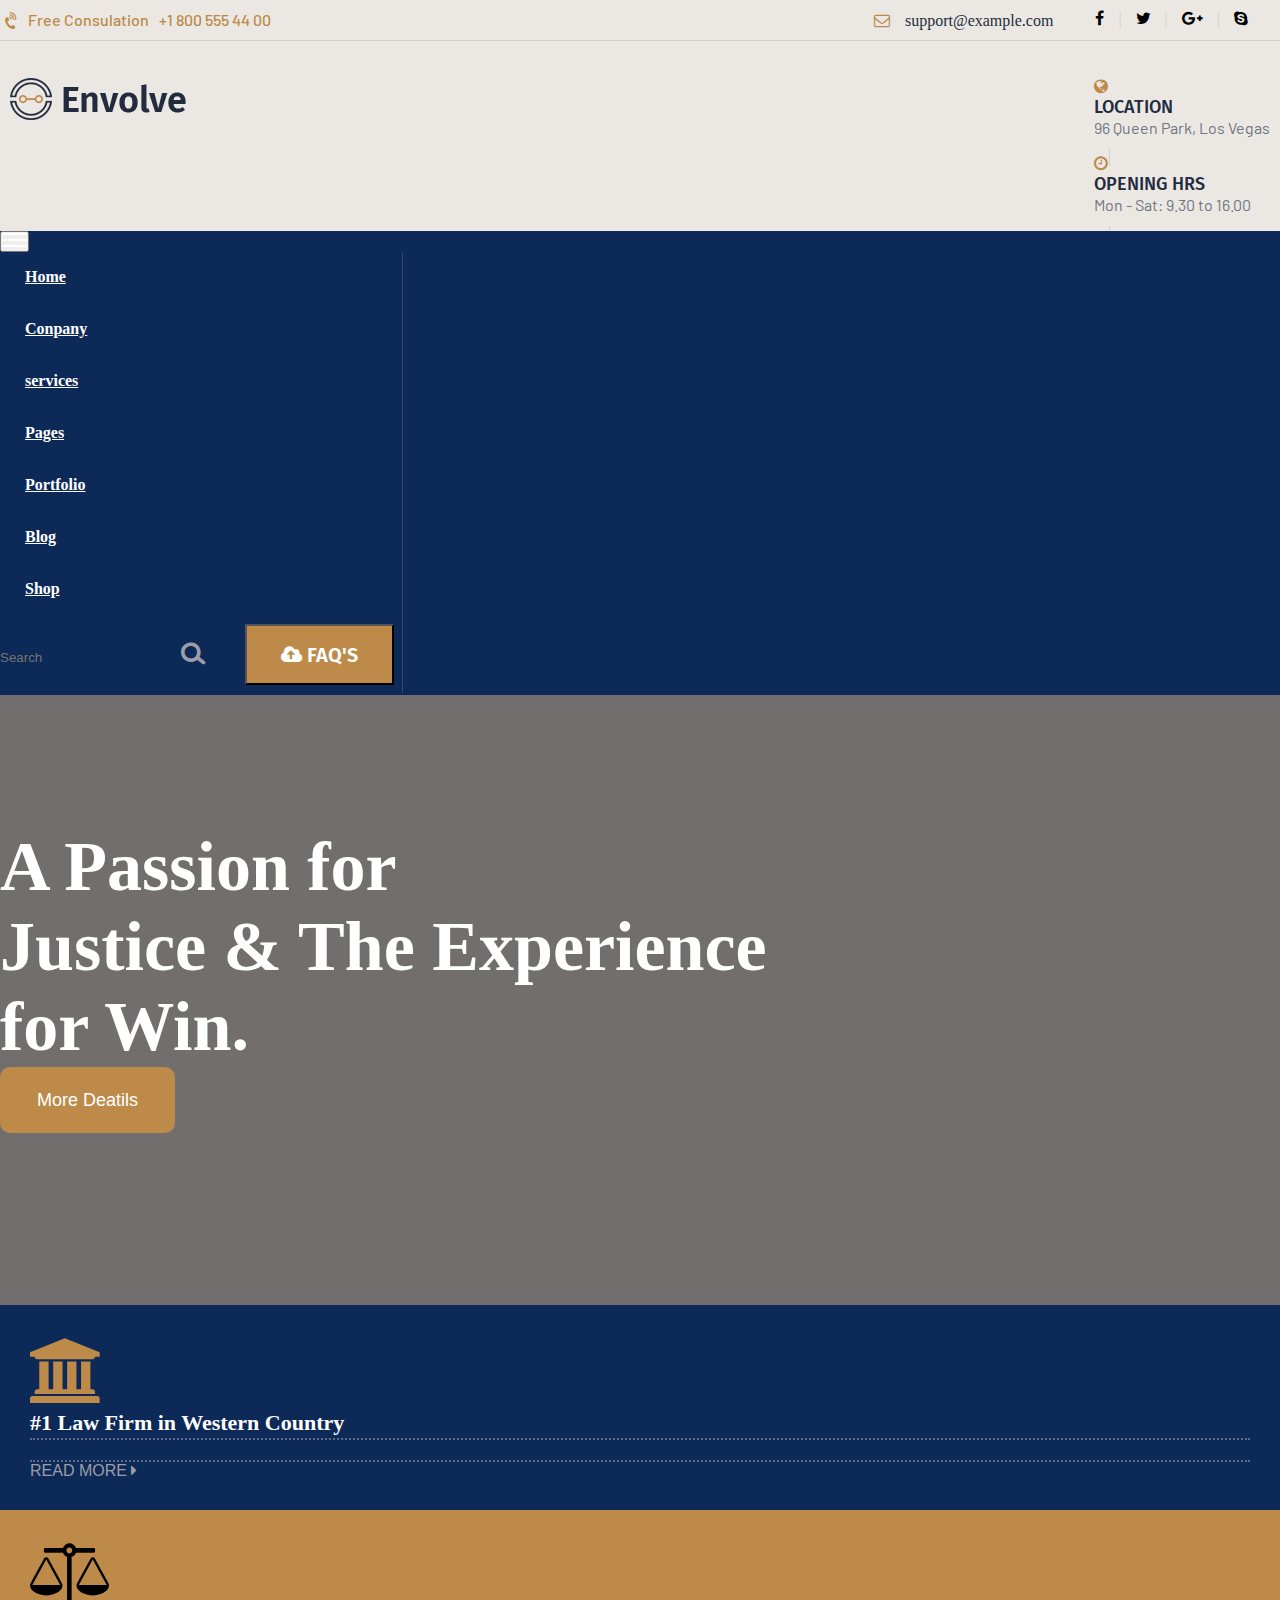
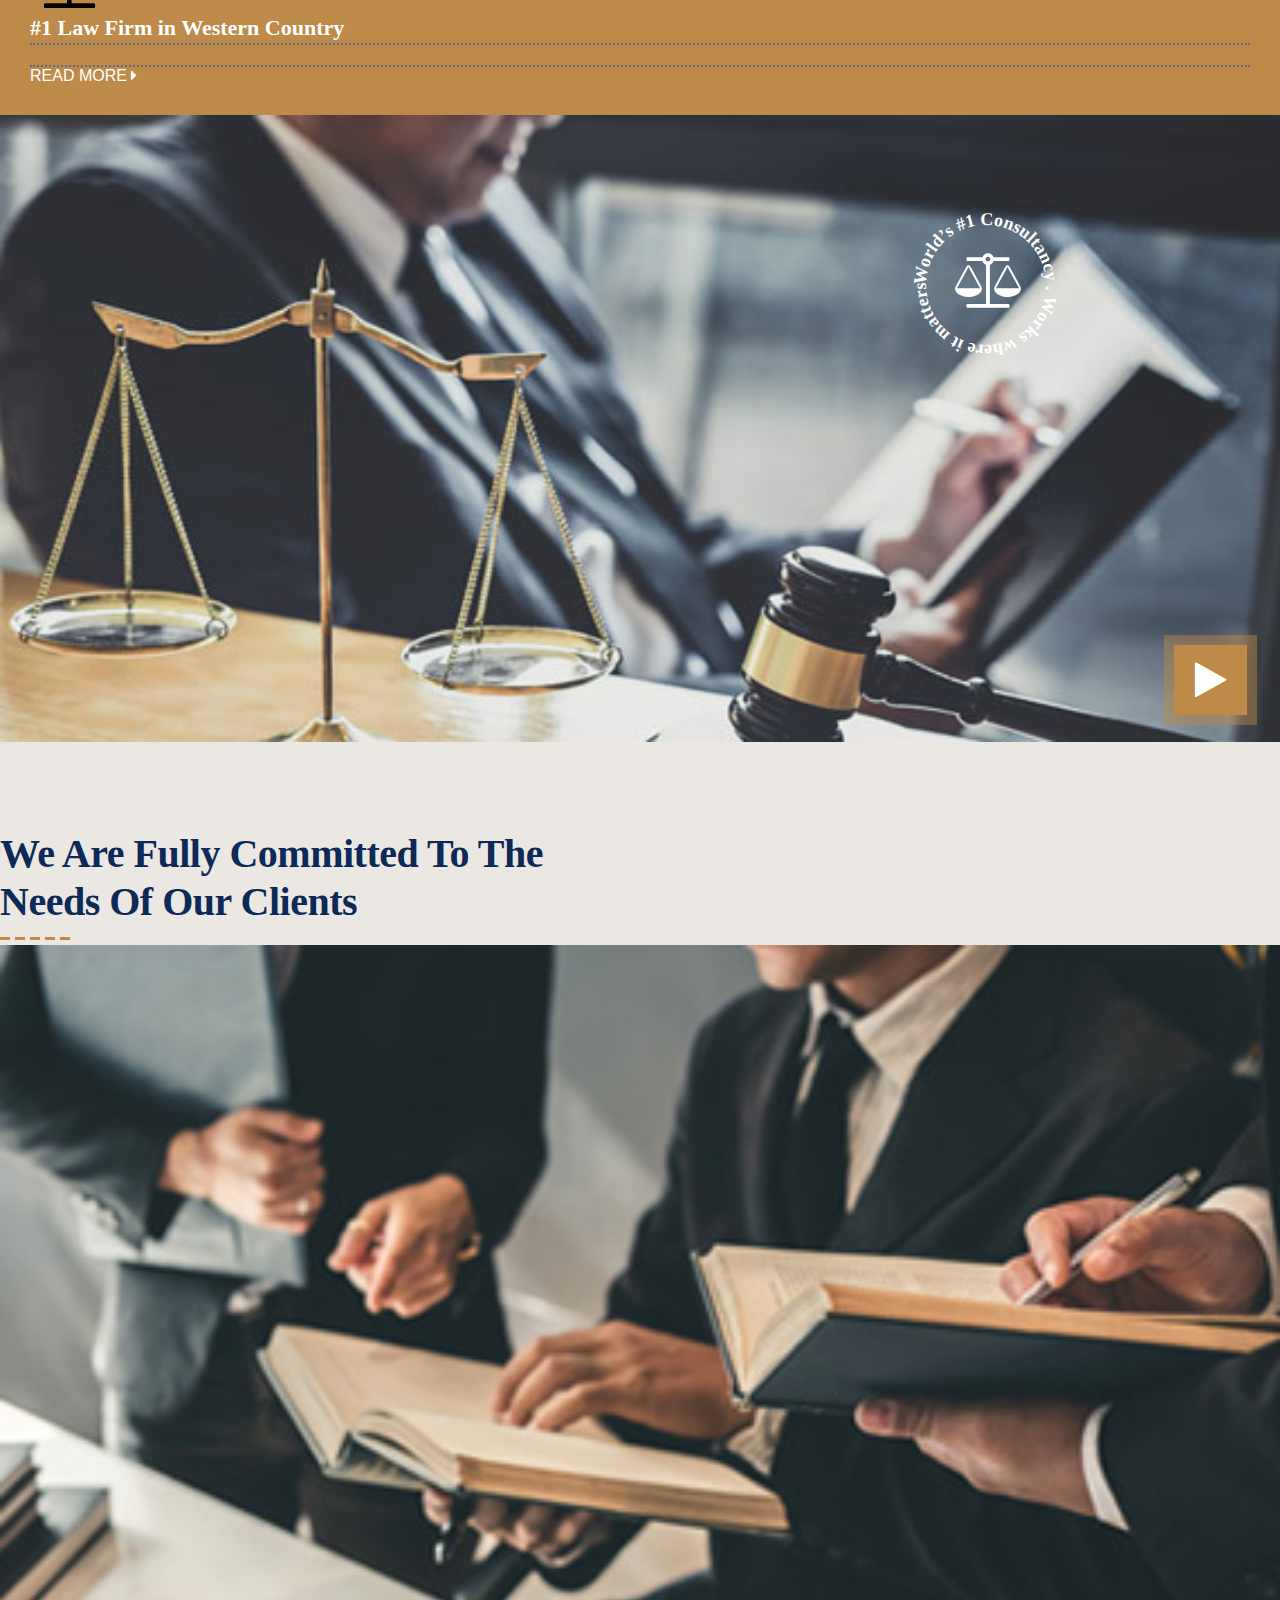
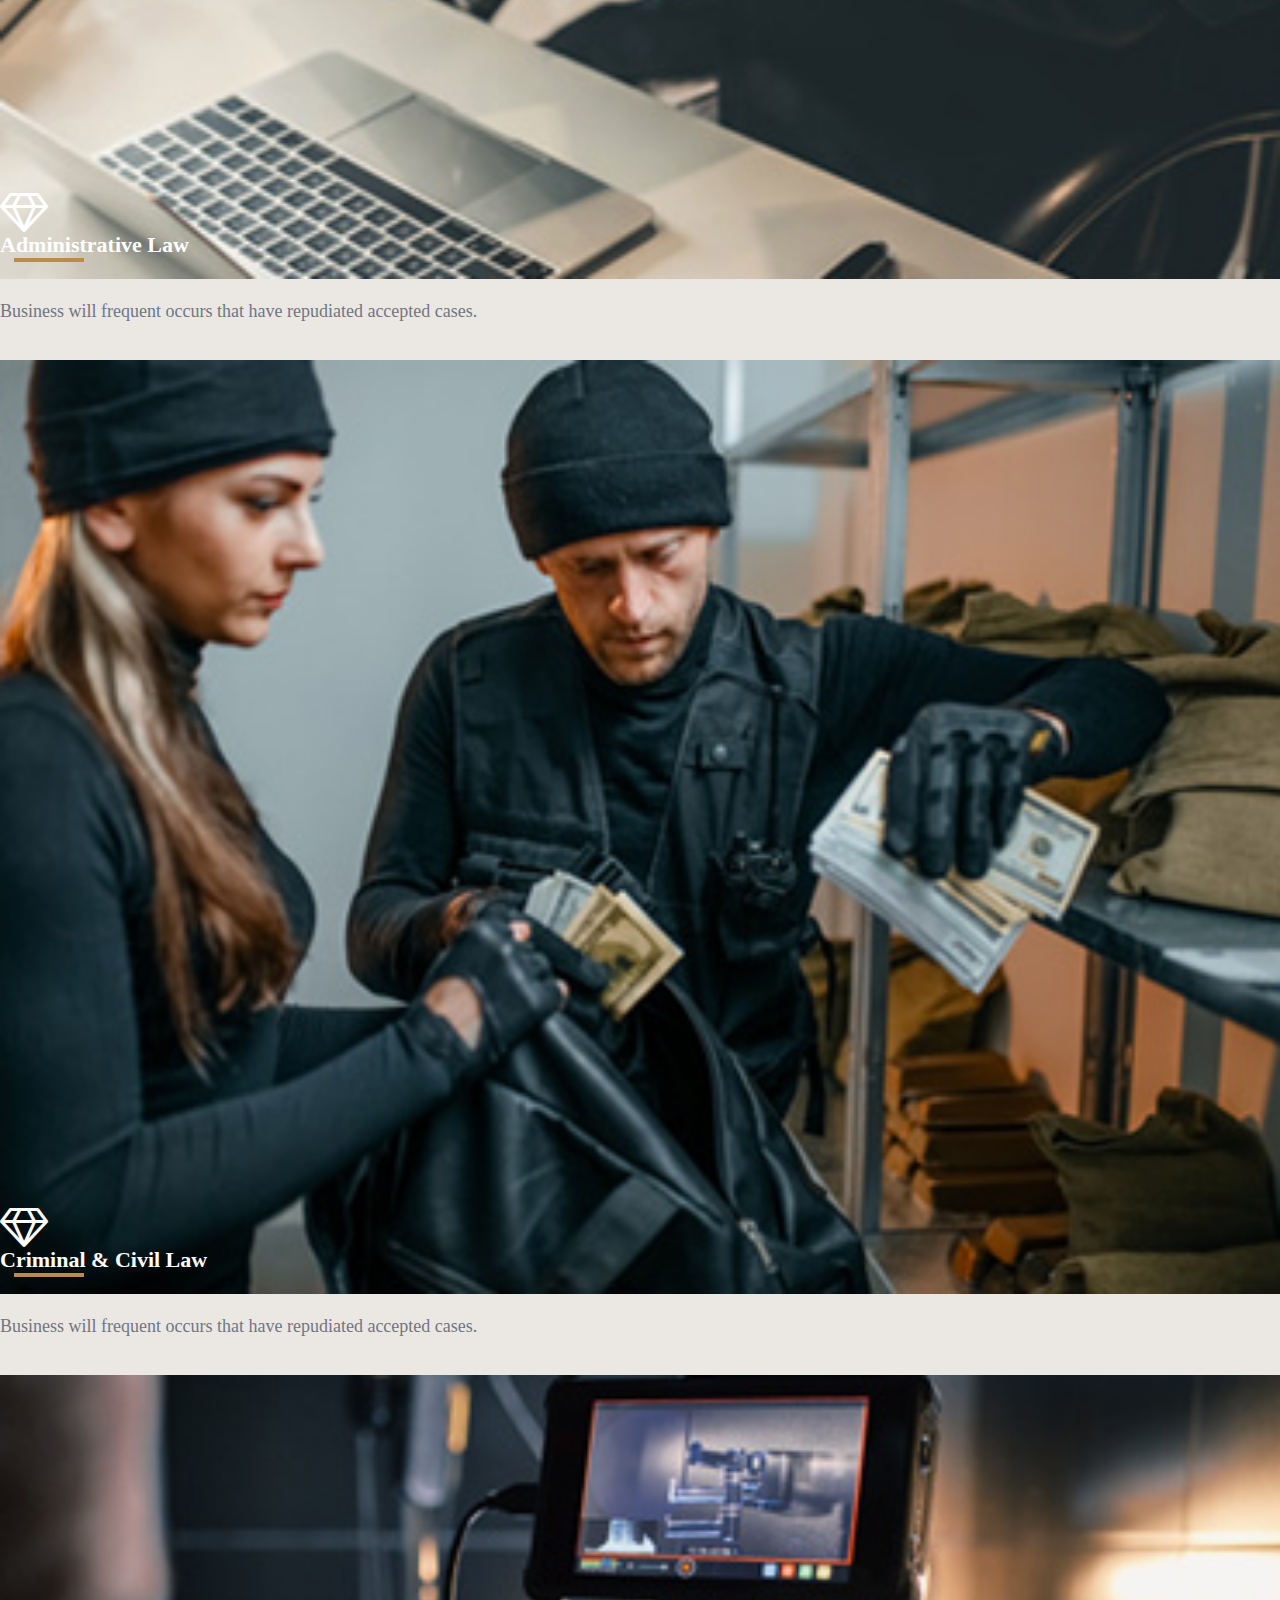
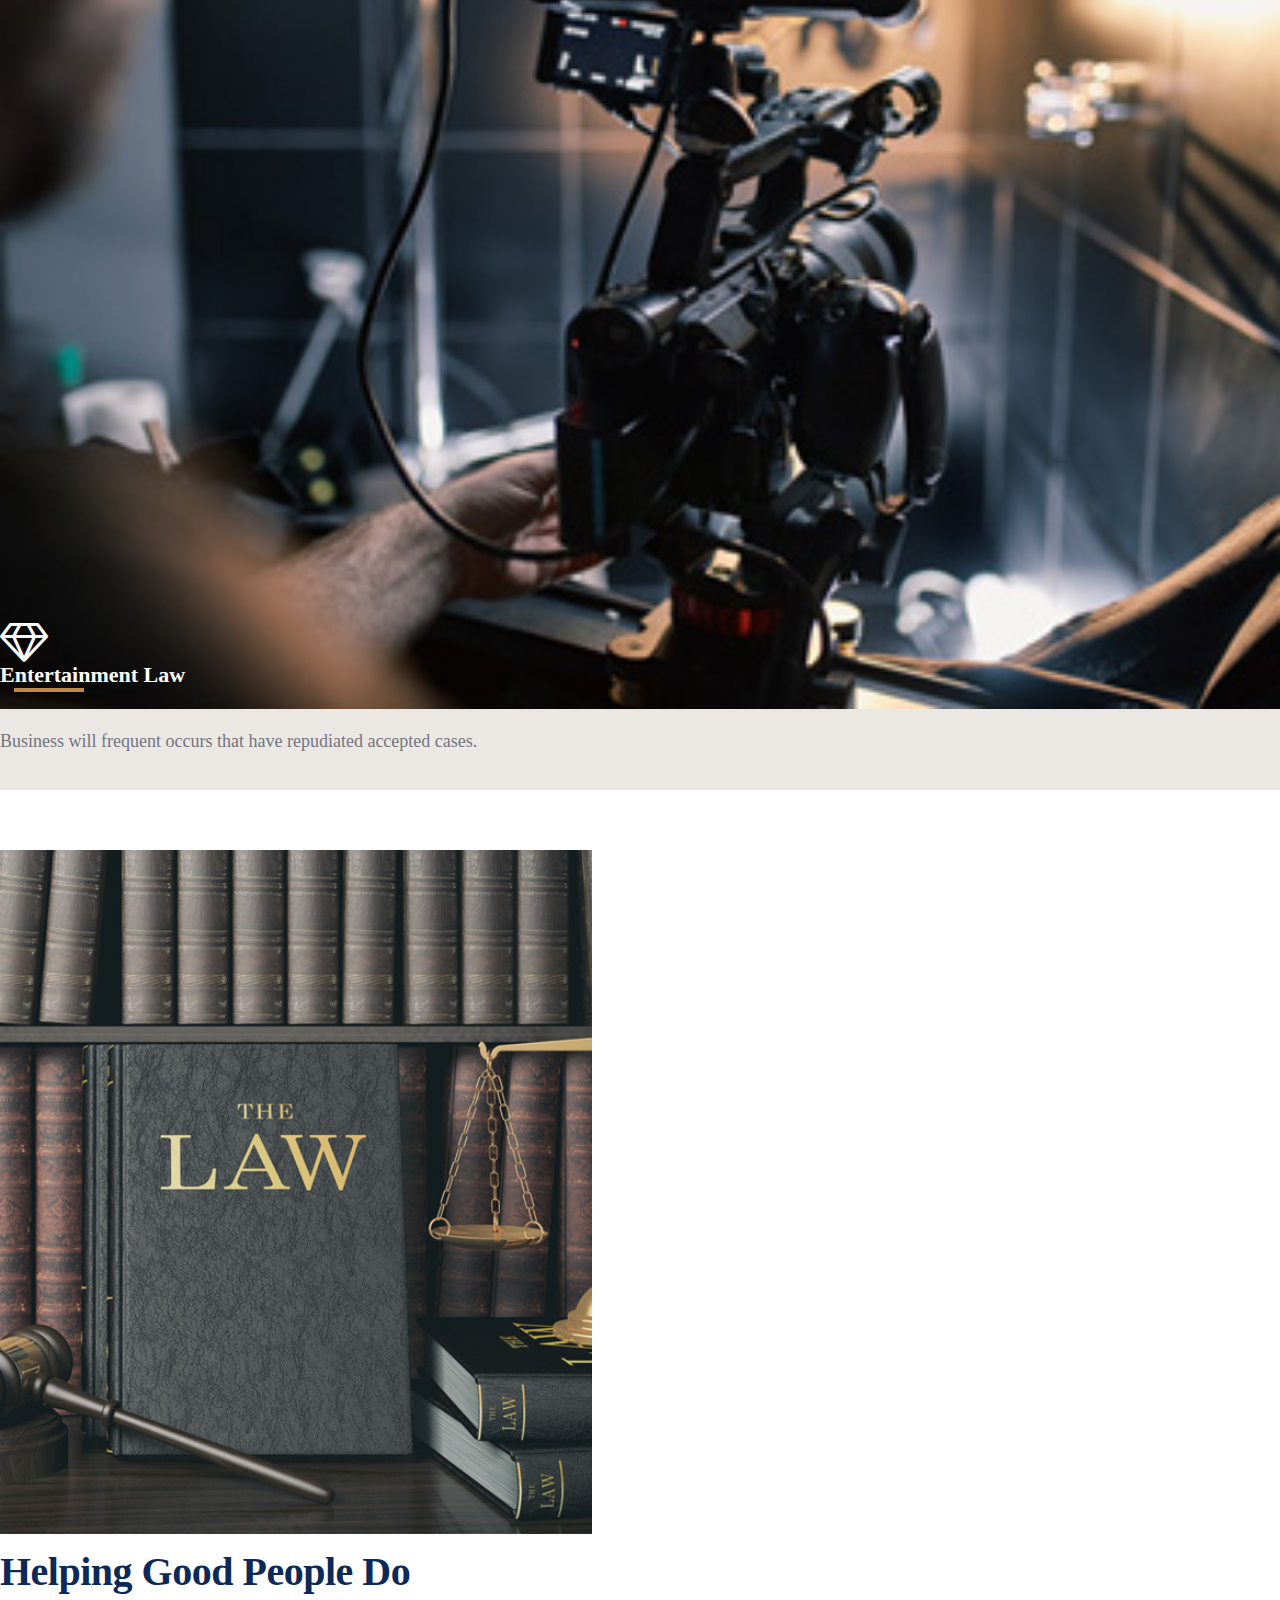
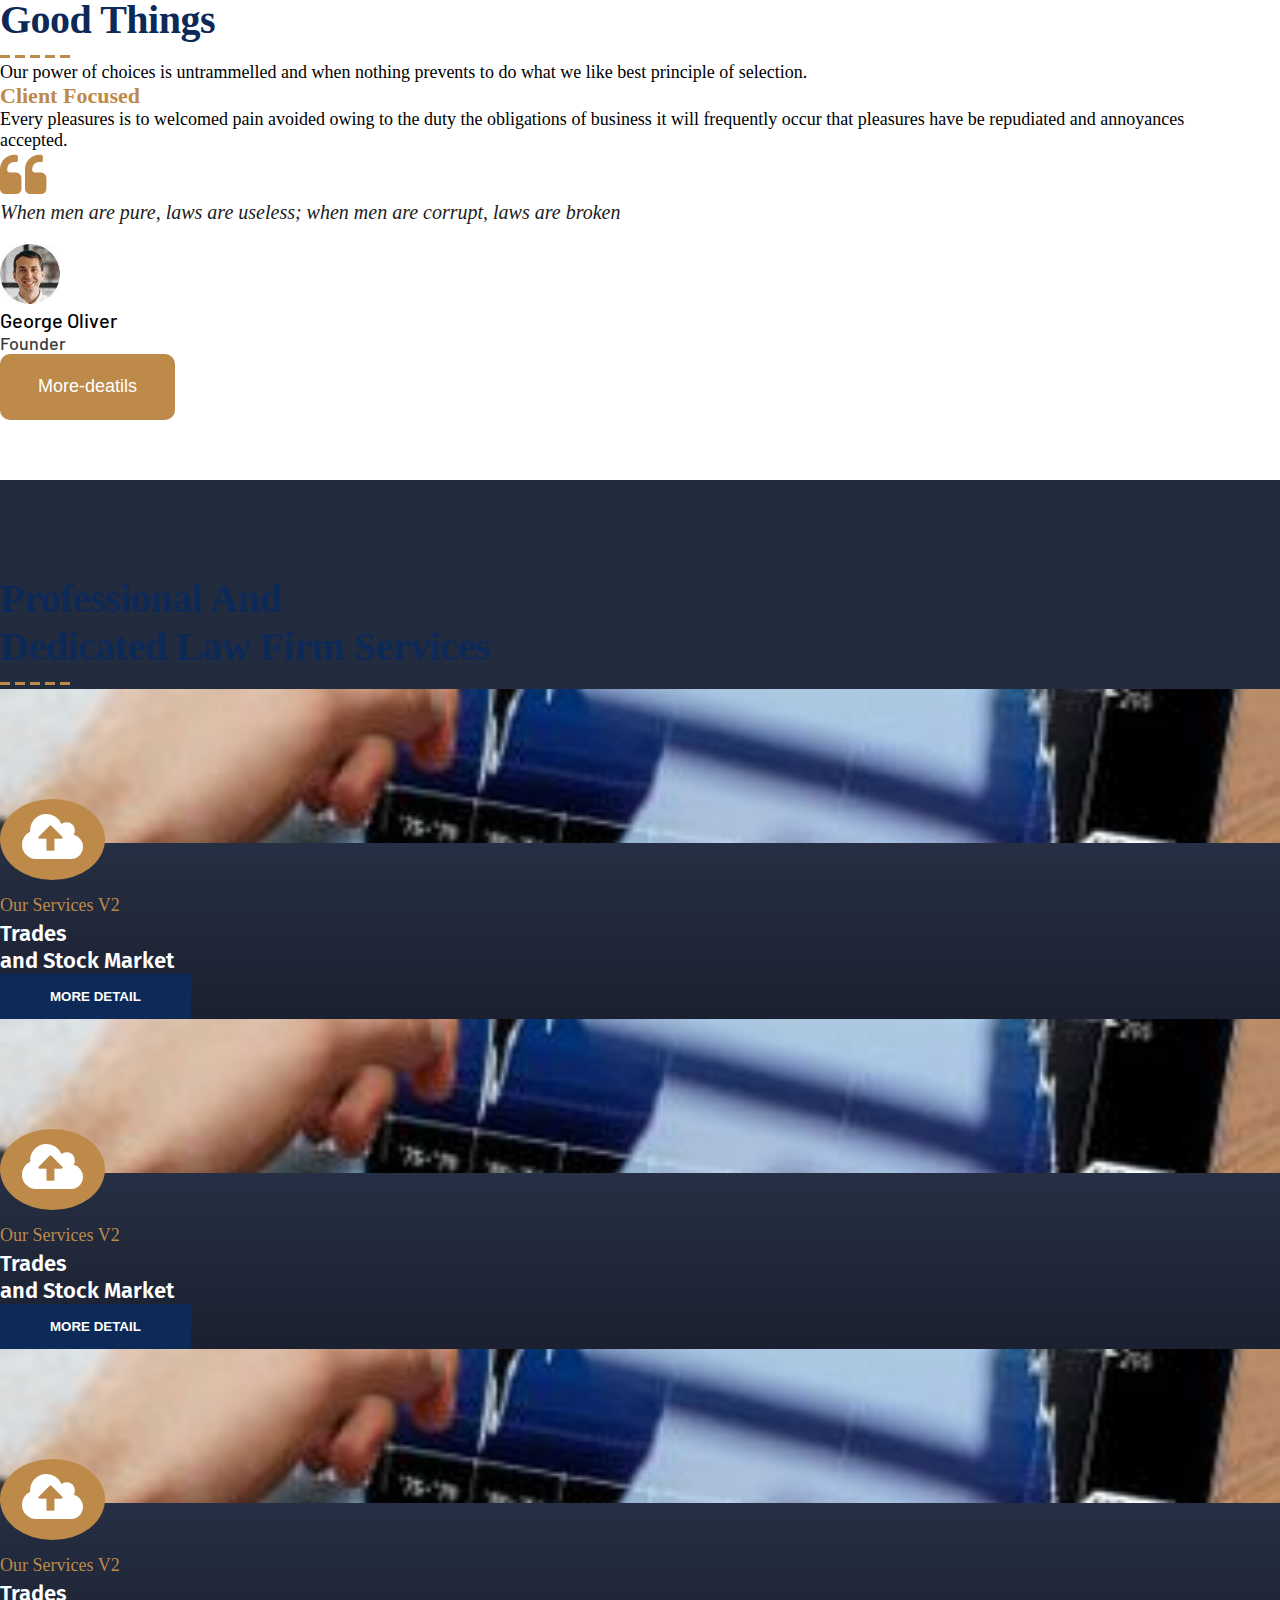
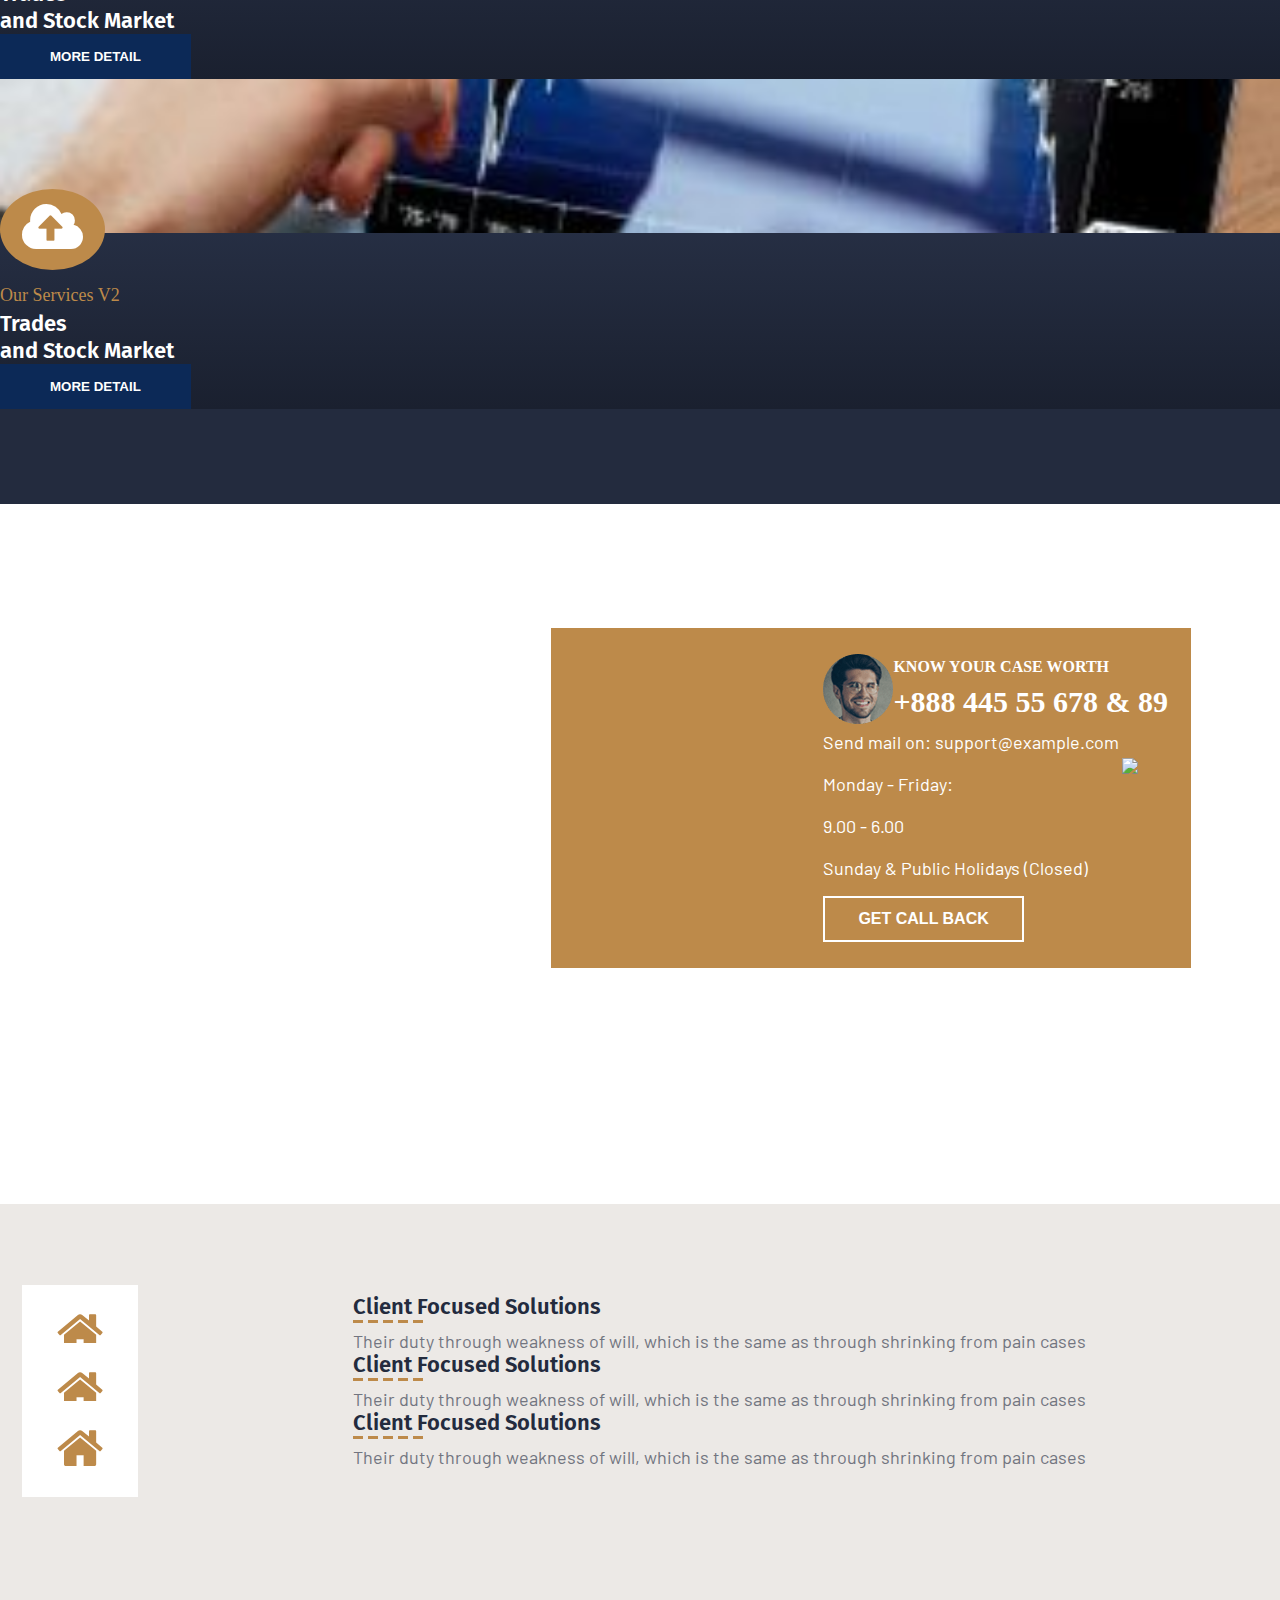
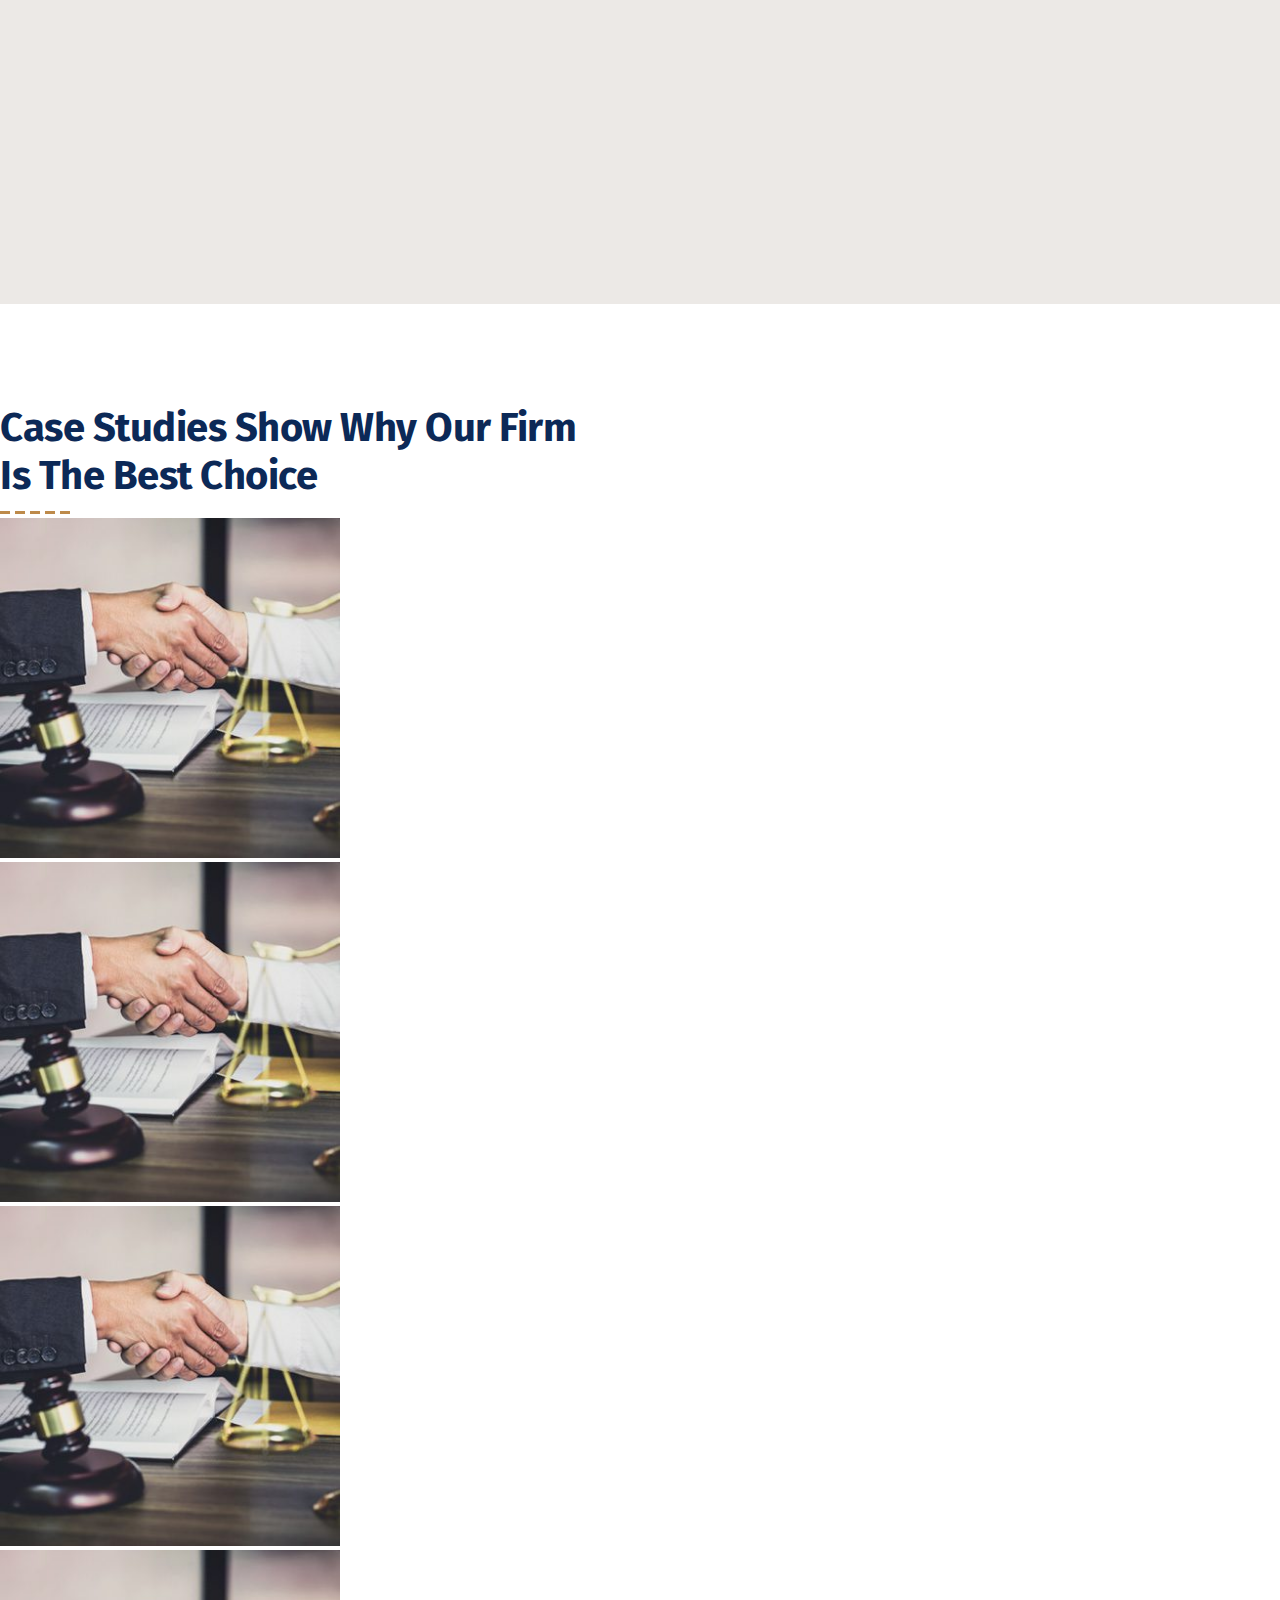
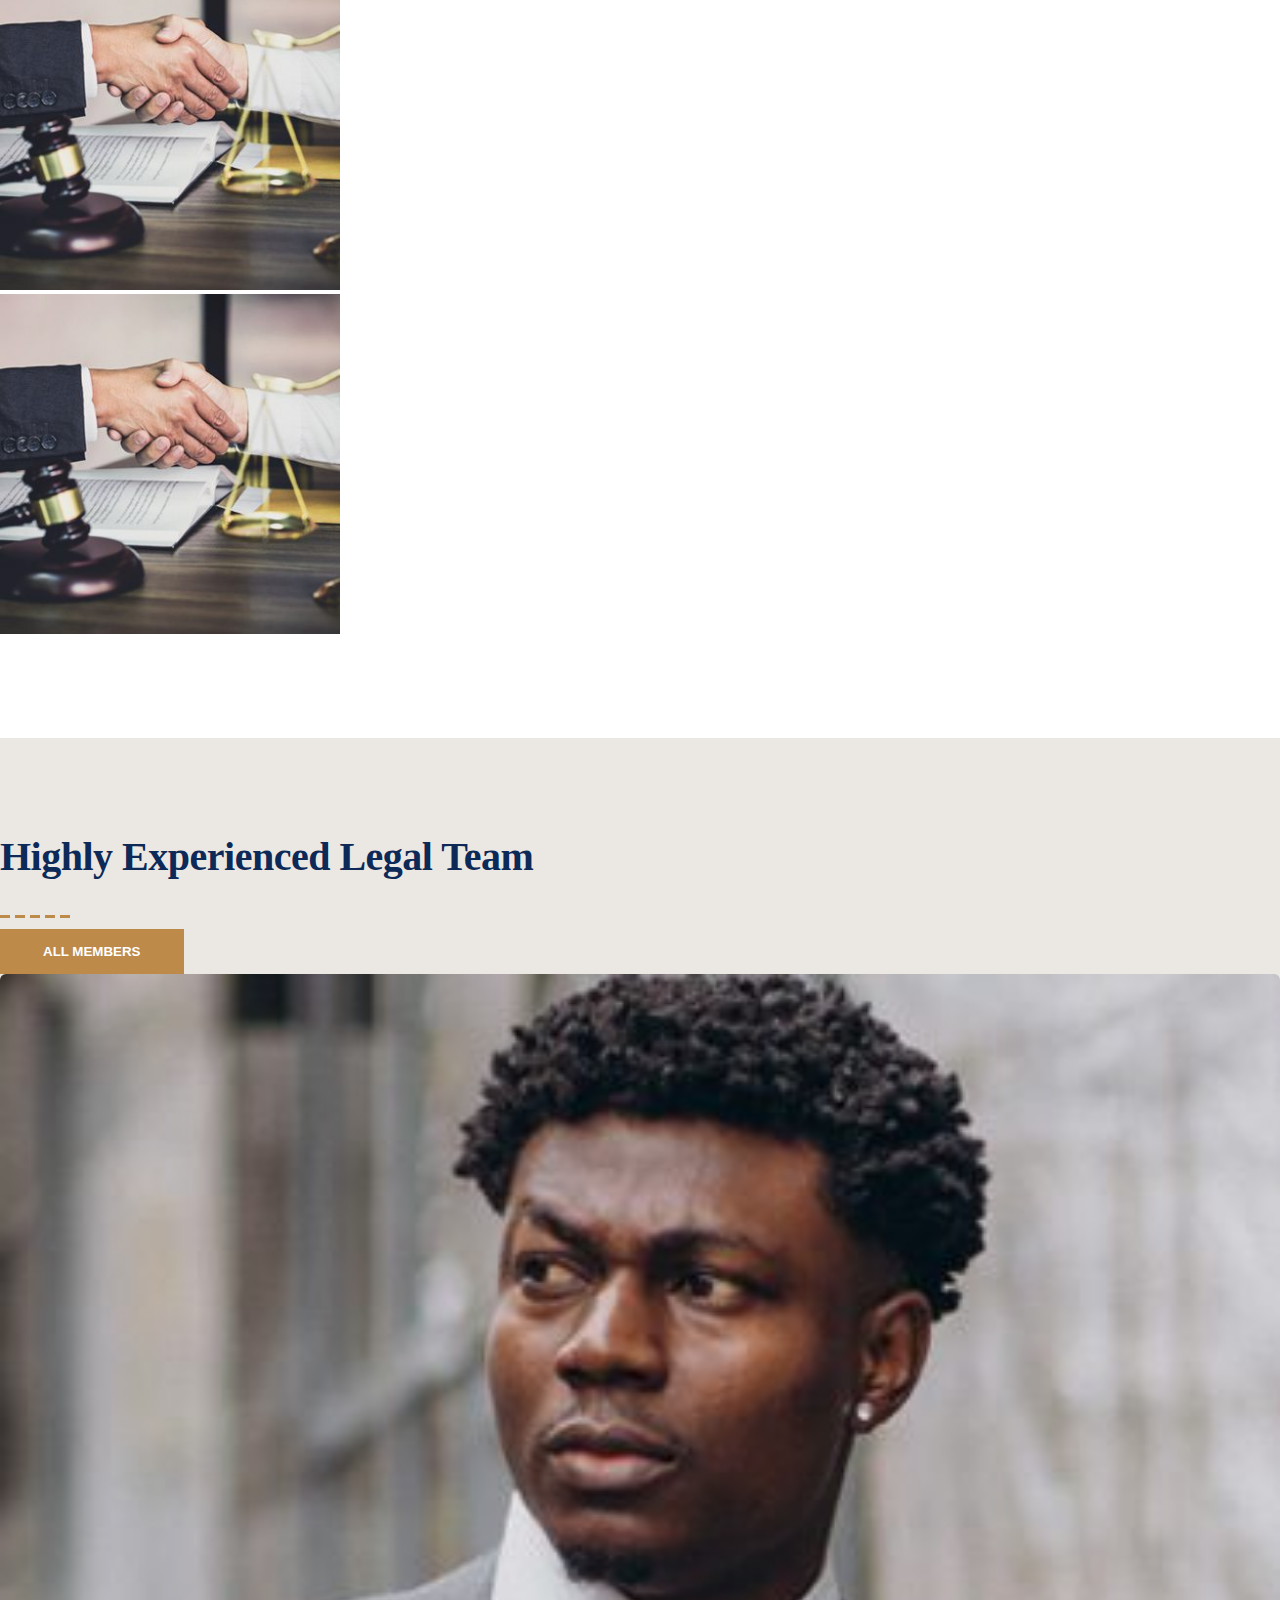
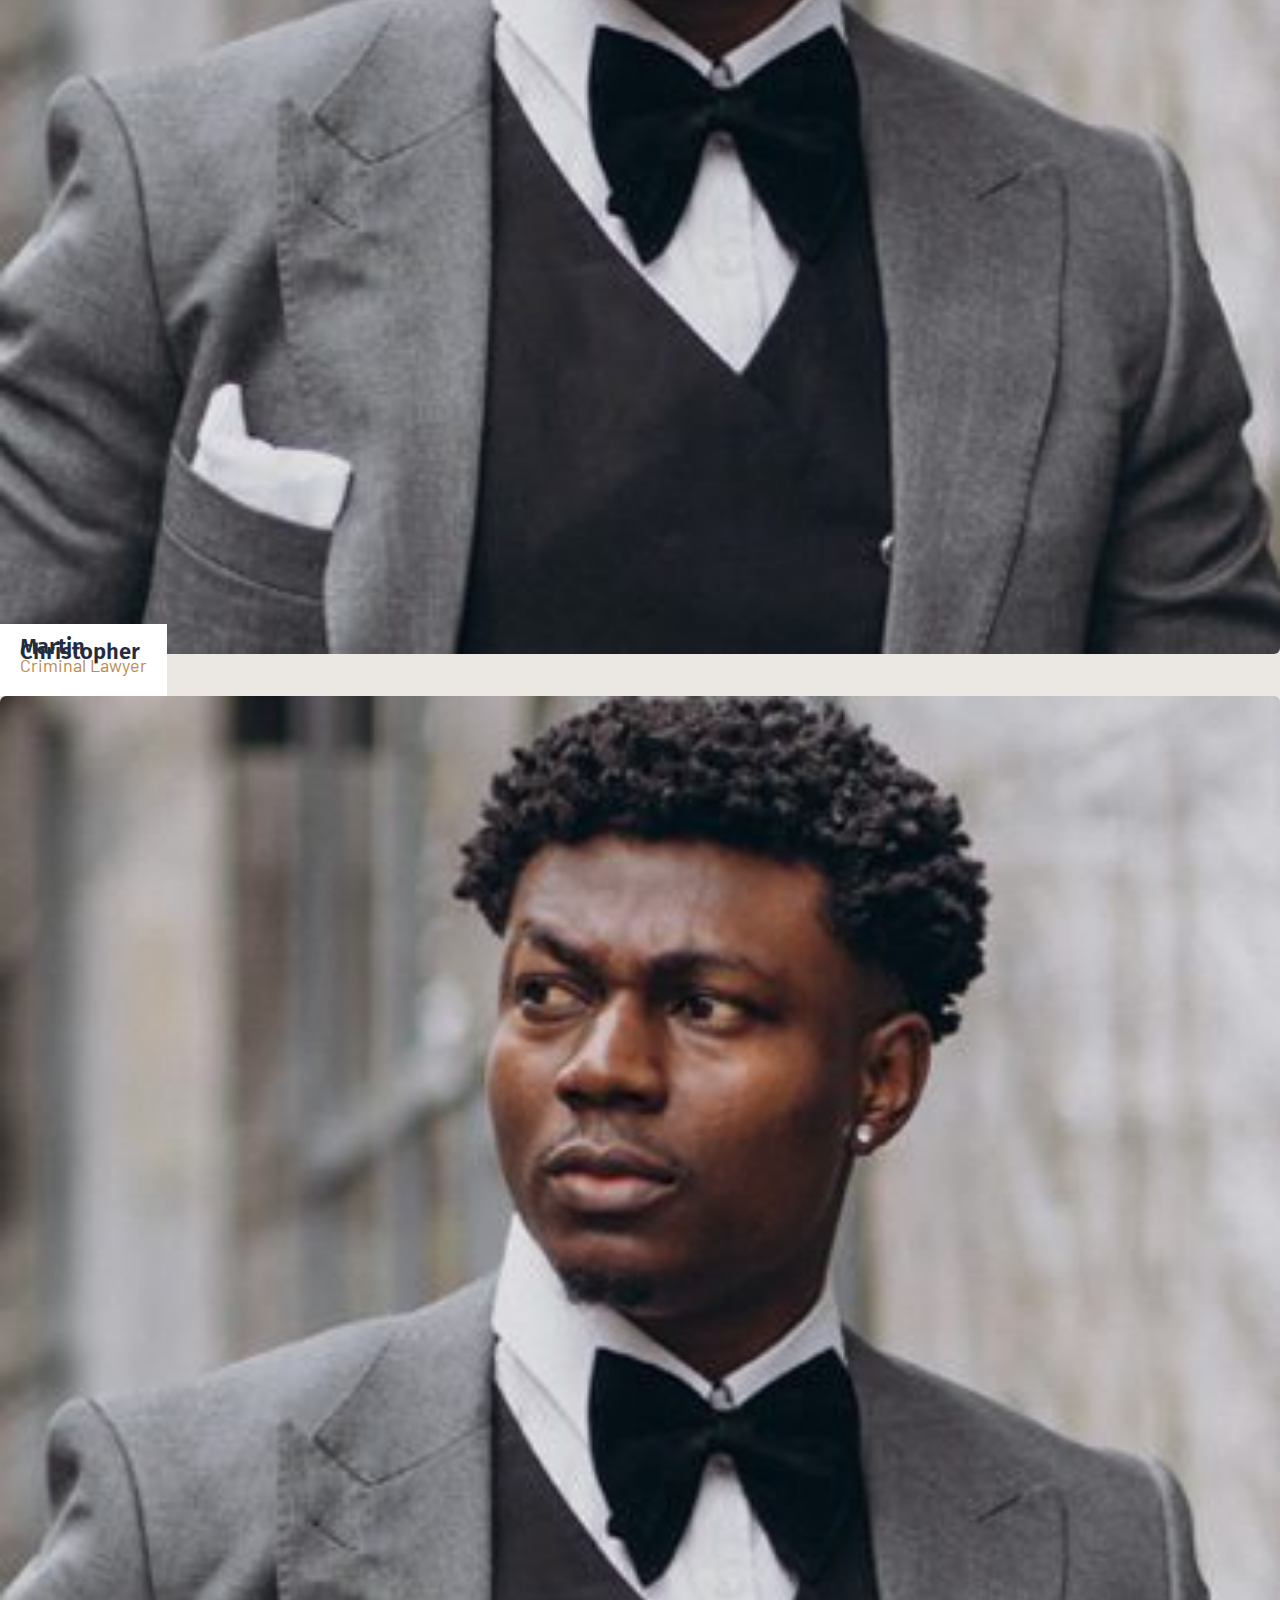
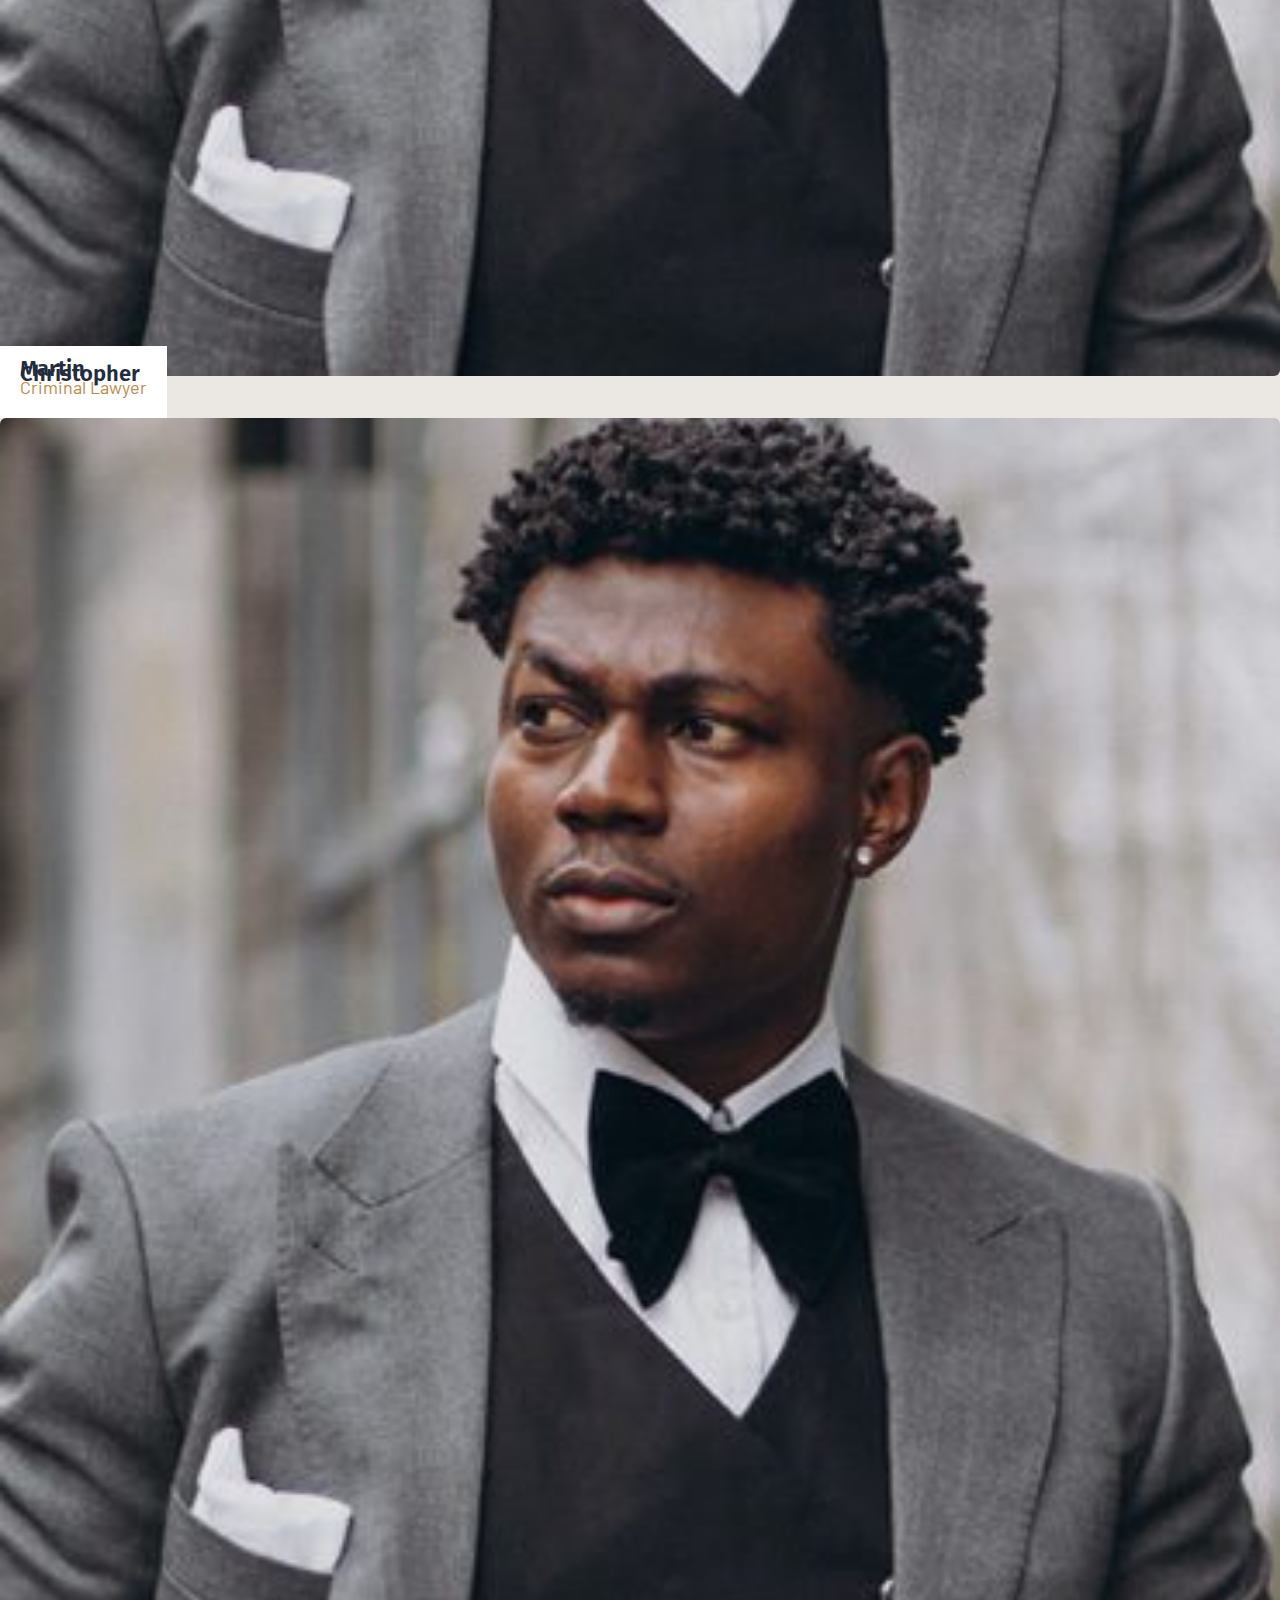
==== commit 280436ec: "Update index.html" ====
--- a/index.html
+++ b/index.html
@@ -49,7 +49,7 @@
        <div class="middle-navbox">
         <div class="navbox">
             <div class="logo">
-                <img src="img/logo-home-6 (1).png" class="site-logo ">
+                <img src=" logo-home-6 (1).png" class="site-logo ">
             </div>
         </div>
         <div class="navbox d-flex none">
@@ -86,7 +86,7 @@
             <div class="container">
               <button class="navbar-toggler" type="button" data-bs-toggle="collapse" data-bs-target="#navbarTogglerDemo03" aria-controls="navbarTogglerDemo03" aria-expanded="false" aria-label="Toggle navigation">
                 <span class="navbar-toggler-icon">
-                    <img src="img/icon-bar.png"> 
+                    <img src=" icon-bar.png"> 
                 </span>
               </button>
               <div class="collapse navbar-collapse" id="navbarTogglerDemo03">
@@ -234,7 +234,7 @@
                     </div>
                     <div class="col-lg-6 col-md-12 p0">
                         <div class="image-box">
-                            <img src="img/video-1.jpg" class="law-image">
+                            <img src=" video-1.jpg" class="law-image">
                                 <i class="fa fa-balance-scale balance" aria-hidden="true"></i>
                                 <svg height="160" width="160"><path id="ellipse-id-r0-" style="fill: none;" d="M30 90A60 60 0 1 1 150 90A60 60 0 1 1 30 90"></path><text style="font-size: 18px;" ><textPath xlink:href="#ellipse-id-r0-" startOffset="0" fill="#ffffff"><tspan style="font-size: 18px ; font-weight:900">World’s #1 Consultancy . Works where it matters</tspan></textPath></text></svg>
                             
@@ -256,7 +256,7 @@
         <div class="client text-center">
             <h2 class="main-heading main-font-size px-3">We Are Fully Committed To The<br>
                 Needs Of Our Clients</h2>
-            <span class="pb-3"><img src="img/sec-title-dec-4.589390ef.png" class="pb-5 pt-3"></span>    
+            <span class="pb-3"><img src=" sec-title-dec-4.589390ef.png" class="pb-5 pt-3"></span>    
         </div>
      </div>
     </div>
@@ -268,7 +268,7 @@
                 <div class="col-lg-4 col-md-6">
                     <div class="main-box p1">
                         <div class="image-box-two ">
-                            <img src="img/feature-1.jpg" class="client-image">
+                            <img src=" feature-1.jpg" class="client-image">
                             <div class="image-box-heading px-3">
                             <i class="fa fa-diamond icon-size common-text" aria-hidden="true"></i>
                             <h5 class="icon-box-heading common-text pt-3">Administrative Law</h5>
@@ -284,7 +284,7 @@
                 <div class="col-lg-4 col-md-6">
                     <div class="main-box p1">
                         <div class="image-box-two ">
-                            <img src="img/feature-2.jpg" class="client-image">
+                            <img src=" feature-2.jpg" class="client-image">
                             <div class="image-box-heading px-3 ">
                             <i class="fa fa-diamond icon-size common-text" aria-hidden="true"></i>
                             <h5 class="icon-box-heading common-text pt-3">Criminal & Civil Law</h5>
@@ -298,7 +298,7 @@
                 </div>  <div class="col-lg-4 col-md-6">
                     <div class="main-box p1">
                         <div class="image-box-two ">
-                            <img src="img/feature-3.jpg" class="client-image">
+                            <img src=" feature-3.jpg" class="client-image">
                             <div class="image-box-heading px-3 ">
                             <i class="fa fa-diamond icon-size common-text" aria-hidden="true"></i>
                             <h5 class="icon-box-heading common-text pt-3">Entertainment Law</h5>
@@ -319,14 +319,14 @@
             <div class="row">
             <div class="col-lg-6 col-md-12 col-sm">
                 <div class="image">
-                    <img src="img/about-1.jpg" class="thelaw-image p0">
+                    <img src=" about-1.jpg" class="thelaw-image p0">
                 </div>
             </div>
             <div class="col-lg-6 col-md-12 pt-md-4 pt-sm-4">
                     <div class="client">
                         <h2 class="main-heading main-font-size  pb-3">Helping Good People Do <br>
                             Good Things</h2>
-                        <span><img src="img/sec-title-dec-4.589390ef.png" class="pb-4"></span>    
+                        <span><img src=" sec-title-dec-4.589390ef.png" class="pb-4"></span>    
                         <p class="client-desc  pb-3">Our power of choices is untrammelled and when nothing prevents
                             to do what we like best principle of selection.</p>
                         <h3 class="Client-main-text common-text-color pb-3">Client Focused</h3>
@@ -341,7 +341,7 @@
                         <div class="col-lg-10"> <div class="testimonial-text">When men are pure, laws are useless; when men are corrupt, laws are broken</div>
                        <div class="row">
                         <div class="col-lg-2">
-                            <div class="image"><img src="img/author-thumb-4.jpg" alt="" /></div>
+                            <div class="image"><img src=" author-thumb-4.jpg" alt="" /></div>
                         </div>
                         <div class="col-lg-10">
                             <div class="author-box">
@@ -369,13 +369,13 @@
                 <div class="service-heading text-center common-text ">
                 <h2 class="main-heading main-font-size text-white pb-3">Professional And <br>
                     Dedicated Law Firm Services</h2>
-               <span><img src="img/sec-title-dec-4.589390ef.png" class="pb-4"></span>  
+               <span><img src=" sec-title-dec-4.589390ef.png" class="pb-4"></span>  
             </div>
  
             <div class="col-lg-3 col-md-6">
                 <div class="service-box text-center ">
                     <div class="service-img">
-                        <img src="img/image-22.jpg" class="image-fluid">
+                        <img src=" image-22.jpg" class="image-fluid">
                     </div>
                     <div class="service-content pb-3">
                         <div class="service-icon common-text  common-bg">
@@ -394,7 +394,7 @@
             <div class="col-lg-3 col-md-6">
                 <div class="service-box text-center ">
                     <div class="service-img">
-                        <img src="img/image-22.jpg" class="image-fluid">
+                        <img src=" image-22.jpg" class="image-fluid">
                     </div>
                     <div class="service-content pb-3">
                         <div class="service-icon common-text  common-bg">
@@ -413,7 +413,7 @@
             <div class="col-lg-3 col-md-6 ">
                 <div class="service-box text-center ">
                     <div class="service-img">
-                        <img src="img/image-22.jpg" class="image-fluid">
+                        <img src=" image-22.jpg" class="image-fluid">
                     </div>
                     <div class="service-content pb-3">
                         <div class="service-icon common-text  common-bg">
@@ -432,7 +432,7 @@
             <div class="col-lg-3 col-md-6 ">
                 <div class="service-box text-center ">
                     <div class="service-img">
-                        <img src="img/image-22.jpg" class="image-fluid">
+                        <img src=" image-22.jpg" class="image-fluid">
                     </div>
                     <div class="service-content pb-3">
                         <div class="service-icon common-text  common-bg">
@@ -463,7 +463,7 @@
                     <div class="whychoose-wrapper common-bg ">
                         <div class="whychoose-imagebox">
                             <div class="imageboxtwo">
-                                <img src="img/author-1.png">
+                                <img src=" author-1.png">
                             </div>
                             <div class="imageboxtwo">
                                 <p class="choose-heading">KNOW YOUR CASE WORTH</p>
@@ -481,7 +481,7 @@
                          </div>
                          <div class="pb-5">
                             <button class="callback">Get Call Back</button>
-                            <img src="img/icon-1.png" class="question-mark-img none">
+                            <img src=" icon-1.png" class="question-mark-img none">
                          </div>
                     </div>
                 </div>
@@ -496,7 +496,7 @@
                         <div class="overlay-icon-box" >
                             <div class="icons-content p5">
                                 <p class="choose-icon-heading font-600 font-fira-sans">Client Focused Solutions</p>
-                                <span class=""><img src="img/sec-title-dec-4.589390ef.png" class="pt-2 pb-3"></span> 
+                                <span class=""><img src=" sec-title-dec-4.589390ef.png" class="pt-2 pb-3"></span> 
                                 <p class="choose-icon-desc pt-2 font-18 font-barlow">Their duty through weakness of will, which is the same as through shrinking from pain cases</p>
                             </div>
                         </div>
@@ -511,7 +511,7 @@
                         <div class="overlay-icon-box ">
                             <div class="icons-content p5">
                                 <p class="choose-icon-heading font-600 font-fira-sans">Client Focused Solutions</p>
-                                <span class=""><img src="img/sec-title-dec-4.589390ef.png" class="pt-2 pb-3"></span> 
+                                <span class=""><img src=" sec-title-dec-4.589390ef.png" class="pt-2 pb-3"></span> 
                                 <p class="choose-icon-desc pt-2 font-18 font-barlow">Their duty through weakness of will, which is the same as through shrinking from pain cases</p>
                             </div>
                         </div>
@@ -526,7 +526,7 @@
                         <div class="overlay-icon-box">
                             <div class="icons-content p5">
                                 <p class="choose-icon-heading font-600 font-fira-sans">Client Focused Solutions</p>
-                                <span class=""><img src="img/sec-title-dec-4.589390ef.png" class="pt-2 pb-3"></span> 
+                                <span class=""><img src=" sec-title-dec-4.589390ef.png" class="pt-2 pb-3"></span> 
                                 <p class="choose-icon-desc pt-2 font-18 font-barlow">Their duty through weakness of will, which is the same as through shrinking from pain cases</p>
                             </div>
                         </div>
@@ -553,7 +553,7 @@
                 <div class="container pb-2">
                 <div class="left-column row common-bg">
                <div class="col-lg-1">
-                <img src="img/author-1.png">
+                <img src=" author-1.png">
                </div>
                <div class="col-lg-11">
                  <div class="content font-fira-sans uppercase">
@@ -570,7 +570,7 @@
              </div>
              <div class="pb-5">
                 <button class="callback">Get Call Back</button>
-                <img src="img/icon-1.png" class="question-mark-img none">
+                <img src=" icon-1.png" class="question-mark-img none">
              </div>
 
             </div>
@@ -586,7 +586,7 @@
                     <div class="icon-box-two p2">
                         <div class="">
                             <p class="choose-icon-heading font-600 font-fira-sans">Client Focused Solutions</p>
-                            <span class=""><img src="img/sec-title-dec-4.589390ef.png" class="pt-2 pb-3"></span> 
+                            <span class=""><img src=" sec-title-dec-4.589390ef.png" class="pt-2 pb-3"></span> 
                             <p class="choose-icon-desc pt-2 font-barlow">Their duty through weakness of will, which is the same as through shrinking from pain cases</p>
                         </div>
                     </div>
@@ -599,7 +599,7 @@
                     <div class="icon-box-two p2">
                         <div class="">
                             <p class="choose-icon-heading font-600 font-fira-sans">Client Focused Solutions</p>
-                            <span class=""><img src="img/sec-title-dec-4.589390ef.png" class="pt-2 pb-3"></span> 
+                            <span class=""><img src=" sec-title-dec-4.589390ef.png" class="pt-2 pb-3"></span> 
                             <p class="choose-icon-desc pt-2 font-barlow">Their duty through weakness of will, which is the same as through shrinking from pain cases</p>
                         </div>
                     </div>
@@ -612,7 +612,7 @@
                     <div class="icon-box-two p2">
                         <div class="">
                             <p class="choose-icon-heading font-600 font-fira-sans">Client Focused Solutions</p>
-                            <span class=""><img src="img/sec-title-dec-4.589390ef.png" class="pt-2 pb-3"></span> 
+                            <span class=""><img src=" sec-title-dec-4.589390ef.png" class="pt-2 pb-3"></span> 
                             <p class="choose-icon-desc pt-2 font-barlow">Their duty through weakness of will, which is the same as through shrinking from pain cases</p>
                         </div>
                     </div>
@@ -637,17 +637,17 @@
             <div class="text-center">
             <h2 class="main-heading main-font-size  font-fira-sans">Case Studies Show Why Our Firm<br>
                 Is The Best Choice</h2>
-                <span class="pb-3"><img src="img/sec-title-dec-4.589390ef.png" class=""></span> 
+                <span class="pb-3"><img src=" sec-title-dec-4.589390ef.png" class=""></span> 
             </div>
         </div>
          <div class="container-fluid pt-4">
             <div class="row  g-md-5  g-sm-0 g-lg-0  row-cols-lg-5 row-cols-sm-12 row-cols-md-12 justify-content ">
-              <div class="col">   <img src="img/project-1.jpg" class="gallery-img  "></div>
-              <div class="col">   <img src="img/project-1.jpg" class="gallery-img  "></div>
-              <div class="col">   <img src="img/project-1.jpg" class="gallery-img   "></div>
+              <div class="col">   <img src=" project-1.jpg" class="gallery-img  "></div>
+              <div class="col">   <img src=" project-1.jpg" class="gallery-img  "></div>
+              <div class="col">   <img src=" project-1.jpg" class="gallery-img   "></div>
             
-              <div class="col">   <img src="img/project-1.jpg" class="gallery-img  "></div>
-              <div class="col">   <img src="img/project-1.jpg" class="gallery-img  "></div>
+              <div class="col">   <img src=" project-1.jpg" class="gallery-img  "></div>
+              <div class="col">   <img src=" project-1.jpg" class="gallery-img  "></div>
             </div>
           </div>
      </section>
@@ -669,24 +669,24 @@
             <div class="text-center">
             <h2 class="main-heading main-font-size  font-fira-sans">Case Studies Show Why Our Firm<br>
                 Is The Best Choice</h2>
-                <span class="pb-3"><img src="img/sec-title-dec-4.589390ef.png" class=""></span> 
+                <span class="pb-3"><img src=" sec-title-dec-4.589390ef.png" class=""></span> 
             </div>
         </div>
        <div class="container-fluid grid ">
            <div class="grid-item">
-            <img src="img/project-1.jpg">
+            <img src=" project-1.jpg">
            </div>
            <div class="grid-item">
-            <img src="img/project-2.jpg">
+            <img src=" project-2.jpg">
            </div>
            <div class="grid-item">
-            <img src="img/project-3.jpg">
+            <img src=" project-3.jpg">
            </div>
            <div class="grid-item">
-            <img src="img/project-4.jpg">
+            <img src=" project-4.jpg">
            </div>
            <div class="grid-item">
-            <img src="img/project-5.jpg">
+            <img src=" project-5.jpg">
            </div>
           
        </div>
@@ -697,7 +697,7 @@
             <div class="row">
                 <div class="col-lg-10">
                     <h2 class="main-heading main-font-size">Highly Experienced Legal Team<br>
-                        <span><img src="img/sec-title-dec-4.589390ef.png" class=""></span> 
+                        <span><img src=" sec-title-dec-4.589390ef.png" class=""></span> 
                     </h2>
                 
                 </div>
@@ -712,7 +712,7 @@
                     <div class="col-lg-4 col-md-6 pb-md-4 p4">
                         <div class="main-box">
                         <div class="people-img">
-                            <img src="img/team-3.jpg" class="people-image">
+                            <img src=" team-3.jpg" class="people-image">
                         </div>
                         <div class="people-content mx-3">
                             <h2 class="people-name choose-icon-heading font-600 font-fira-sans lh-base">Martin<br> Christopher </h2>
@@ -724,7 +724,7 @@
                     <div class="col-lg-4 col-md-6 pb-md-4 p4">
                         <div class="main-box">
                         <div class="people-img">
-                            <img src="img/team-3.jpg" class="people-image">
+                            <img src=" team-3.jpg" class="people-image">
                         </div>
                         <div class="people-content mx-3">
                             <h2 class="people-name choose-icon-heading font-600 font-fira-sans lh-base">Martin<br> Christopher </h2>
@@ -737,7 +737,7 @@
                     <div class="col-lg-4 col-md-6 pb-md-4 p4">
                         <div class="main-box">
                         <div class="people-img">
-                            <img src="img/team-3.jpg" class="people-image">
+                            <img src=" team-3.jpg" class="people-image">
                         </div>
                         <div class="people-content mx-3">
                             <h2 class="people-name choose-icon-heading font-600 font-fira-sans lh-base">Martin<br> Christopher </h2>
@@ -754,14 +754,14 @@
         <div class="container">
             <div class="wrapper-box">
           <div class="team-img text-center position-relative pb-4">
-            <img src="img/testimonial-8.png" class="Member-one">
+            <img src=" testimonial-8.png" class="Member-one">
             <span class="quote-right common-bg"><i class="fa fa-quote-right" aria-hidden="true"></i></span>
           </div>
 
           <div class="row" >
             <div class="col-lg-2">
                 <div class="prev-img">
-                    <img src="img/testimonial-8.png">
+                    <img src=" testimonial-8.png">
                 </div>
             </div>
             <div class="col-lg-8 text-center">
@@ -773,7 +773,7 @@
             </div>
             <div class="col-lg-2">
                 <div class="prev-img">
-                    <img src="img/testimonial-8.png">
+                    <img src=" testimonial-8.png">
                 </div>
             </div>
           </div>
@@ -786,7 +786,7 @@
             <div class="row">
                 <div class="col-lg-10">
                     <h2 class="main-heading main-font-size">Latest From Our News Room<br>
-                        <span><img src="img/sec-title-dec-4.589390ef.png" class=""></span> 
+                        <span><img src=" sec-title-dec-4.589390ef.png" class=""></span> 
                     </h2>
                 
                 </div>
@@ -801,7 +801,7 @@
                     <div class="col-lg-4 col-md-6  pb-md-4 p4">
                         <div class="main-box">
                         <div class="people-img">
-                            <img src="img/news-6.jpg" class="people-image">
+                            <img src=" news-6.jpg" class="people-image">
                         </div>
                         <div class="news-content-box common-bg-two mx-2 px-4 pb-4">
                             <p class="blog-text common-bg text-white font-600">OUR BLOG</p>
@@ -811,7 +811,7 @@
                             </div>
                             <div>
                             <h2 class="people-name choose-icon-heading font-600 font-fira-sans lh-base">How to Manage Business’s Online Reputation </h2>
-                            <img src="img/border-shape-2.png">
+                            <img src=" border-shape-2.png">
                         </div>
                         <button class="read-more btn-color-one">Read More <i class="fa fa-caret-right" aria-hidden="true"></i></button>
                         </div>
@@ -821,7 +821,7 @@
                     <div class="col-lg-4 col-md-6  pb-md-4 p4">
                         <div class="main-box">
                         <div class="people-img">
-                            <img src="img/news-7.jpg" class="people-image">
+                            <img src=" news-7.jpg" class="people-image">
                         </div>
                         <div class="news-content-box common-bg-two mx-2 px-4 pb-4">
                             <p class="blog-text common-bg text-white font-600">OUR BLOG</p>
@@ -831,7 +831,7 @@
                             </div>
                             <div>
                             <h2 class="people-name choose-icon-heading font-600 font-fira-sans lh-base">How to Manage Business’s Online Reputation </h2>
-                            <img src="img/border-shape-2.png">
+                            <img src=" border-shape-2.png">
                         </div>
                         <button class="read-more btn-color-one">Read More <i class="fa fa-caret-right" aria-hidden="true"></i></button>
                         </div>
@@ -841,7 +841,7 @@
                     <div class="col-lg-4 col-md-6  pb-md-4 p4">
                         <div class="main-box">
                         <div class="people-img">
-                            <img src="img/news-8.jpg" class="people-image">
+                            <img src=" news-8.jpg" class="people-image">
                         </div>
                         <div class="news-content-box common-bg-two mx-2 px-4 pb-4">
                             <p class="blog-text common-bg text-white font-600">OUR BLOG</p>
@@ -851,7 +851,7 @@
                             </div>
                             <div>
                             <h2 class="people-name choose-icon-heading font-600 font-fira-sans lh-base">How to Manage Business’s Online Reputation </h2>
-                            <img src="img/border-shape-2.png">
+                            <img src=" border-shape-2.png">
                         </div>
                         <button class="read-more btn-color-one">Read More <i class="fa fa-caret-right" aria-hidden="true"></i></button>
                         </div>
@@ -891,7 +891,7 @@
    <div class="container">
     <div class="service-heading text-center common-text ">
         <h2 class="main-heading main-font-size text-white pb-3">We’d Love To Here For You </h2>
-       <span><img src="img/sec-title-dec-4.589390ef.png" class="pb-4"></span>  
+       <span><img src=" sec-title-dec-4.589390ef.png" class="pb-4"></span>  
     </div>
     <div class="form">
         <form>
@@ -931,19 +931,19 @@
  <!-- <div class="container-fluid">
     <div class="row  g-0 row-cols-sm-2 row-cols-md-4">
       <div class="col">
-        <img src="img/project-1.jpg" class="gallery-img   ">
+        <img src=" project-1.jpg" class="gallery-img   ">
       </div>
       <div class="col">
-        <img src="img/project-1.jpg" class="gallery-img   ">
+        <img src=" project-1.jpg" class="gallery-img   ">
       </div>
       <div class="col">
-        <img src="img/project-1.jpg" class="gallery-img   ">
+        <img src=" project-1.jpg" class="gallery-img   ">
       </div>
       <div class="col">
-        <img src="img/project-1.jpg" class="gallery-img   ">
+        <img src=" project-1.jpg" class="gallery-img   ">
       </div>
       <div class="col">
-        <img src="img/project-1.jpg" class="gallery-img   ">
+        <img src=" project-1.jpg" class="gallery-img   ">
       </div>
     </div>
   </div> -->
@@ -954,19 +954,19 @@
     <div class="container-fluid">
         <div class="row ">
             <div class="col-lg-2 col-md-6">
-                <img src="img/project-1.jpg" class="gallery-img   ">
+                <img src=" project-1.jpg" class="gallery-img   ">
             </div>
             <div class="col-lg-2 col-md-6">
-                <img src="img/project-1.jpg" class="gallery-img">
+                <img src=" project-1.jpg" class="gallery-img">
             </div>
             <div class="col-lg-2 col-md-6">
-                <img src="img/project-1.jpg" class="gallery-img">
+                <img src=" project-1.jpg" class="gallery-img">
             </div>
             <div class="col-lg-2 col-md-6">
-                <img src="img/project-1.jpg" class="gallery-img">
+                <img src=" project-1.jpg" class="gallery-img">
             </div>
             <div class="col-lg-2 col-md-6">
-                <img src="img/project-1.jpg" class="gallery-img">
+                <img src=" project-1.jpg" class="gallery-img">
             </div>
           
         </div>
@@ -978,7 +978,7 @@
         <div class="row">
             <div class="col-lg-5">
                 <h2 class="main-heading main-font-size">Our Trusted Partners<br>
-                    <span><img src="img/sec-title-dec-4.589390ef.png" class=""></span> 
+                    <span><img src=" sec-title-dec-4.589390ef.png" class=""></span> 
                 </h2>
             
             </div>
@@ -990,31 +990,31 @@
 
            <div class="client-log-wrapper row text-center">
             <div class="col-lg-3  col-md-6 border-box pb-4 pt-4">
-                <img src="img/client-1.png">
+                <img src=" client-1.png">
             </div>
             <div class="col-lg-3 col-md-6  pb-4 pt-4">
-                <img src="img/client-2.png">
+                <img src=" client-2.png">
             </div>
             <div class="col-lg-3 col-md-6 border-box pb-4 pt-4">
-                <img src="img/client-3.png">
+                <img src=" client-3.png">
             </div>
             <div class="col-lg-3 col-md-6 border-box pb-4 pt-4">
-                <img src="img/client-4.png">
+                <img src=" client-4.png">
             </div>
            </div>
 
            <div class="client-log-wrapper row text-center">
             <div class="col-lg-3 col-md-6 border-box pb-4 pt-4">
-                <img src="img/client-5.png">
+                <img src=" client-5.png">
             </div>
             <div class="col-lg-3 col-md-6 border-box pb-4 pt-4">
-                <img src="img/client-6.png">
+                <img src=" client-6.png">
             </div>
             <div class="col-lg-3 col-md-6 border-box pb-4 pt-4">
-                <img src="img/client-7.png">
+                <img src=" client-7.png">
             </div>
             <div class="col-lg-3 col-md-6 border-box pb-4 pt-4">
-                <img src="img/client-8.png">
+                <img src=" client-8.png">
             </div>
            </div>
      
@@ -1028,7 +1028,7 @@
             <div class="row"> 
             <div class="col-lg-3 col-md-6 p4" >
                 <div class="footer-image">
-                    <img src="img/footer-logo.png" class="footer-image pb-4">
+                    <img src=" footer-logo.png" class="footer-image pb-4">
                 </div>
                 <div class="footer-content">
                     <p>Our goal is to help our companies maintains achieve
@@ -1045,7 +1045,7 @@
             <div class="col-lg-3 col-md-6 p4 color-secondary">
                 <div class="footer-headings">
                     <h3 class="link-heading font-fira-sans">Useful Links</h3>
-                    <img src="img/sec-title-dec-4.589390ef.png" class="line-img pb-4">
+                    <img src=" sec-title-dec-4.589390ef.png" class="line-img pb-4">
                 </div>
                 <div class="footer-links d-flex">
                     <div class="link mx-2">
@@ -1076,7 +1076,7 @@
             <div class="col-lg-3 col-md-6 p4">
                 <div class="footer-headings">
                     <h3 class="link-heading font-fira-sans">Success In Numbers</h3>
-                    <img src="img/sec-title-dec-4.589390ef.png" class="line-img pb-4">
+                    <img src=" sec-title-dec-4.589390ef.png" class="line-img pb-4">
                 </div>
                 <div class="counter-wrapper pb-3">
                     
@@ -1119,7 +1119,7 @@
             <div class="col-lg-3 col-md-6 p4">
                 <div class="footer-headings">
                     <h3 class="link-heading font-fira-sans">Our Location</h3>
-                    <img src="img/sec-title-dec-4.589390ef.png" class="line-img pb-4">
+                    <img src=" sec-title-dec-4.589390ef.png" class="line-img pb-4">
                 </div>
                 <div class="google-map">
                     <iframe src="https://www.google.com/maps/embed?pb=!1m18!1m12!1m3!1d3225.900857708947!2d-115.28992658524304!3d36.047125417426365!2m3!1f0!2f0!3f0!3m2!1i1024!2i768!4f13.1!3m3!1m2!1s0x80c8b80893d33a1b%3A0xa1d71247ffcc4e03!2s96%20Queen%20Valley%20Ct%2C%20Las%20Vegas%2C%20NV%2089148%2C%20USA!5e0!3m2!1sen!2s!4v1618854823138!5m2!1sen!2s" height="270"></iframe>
